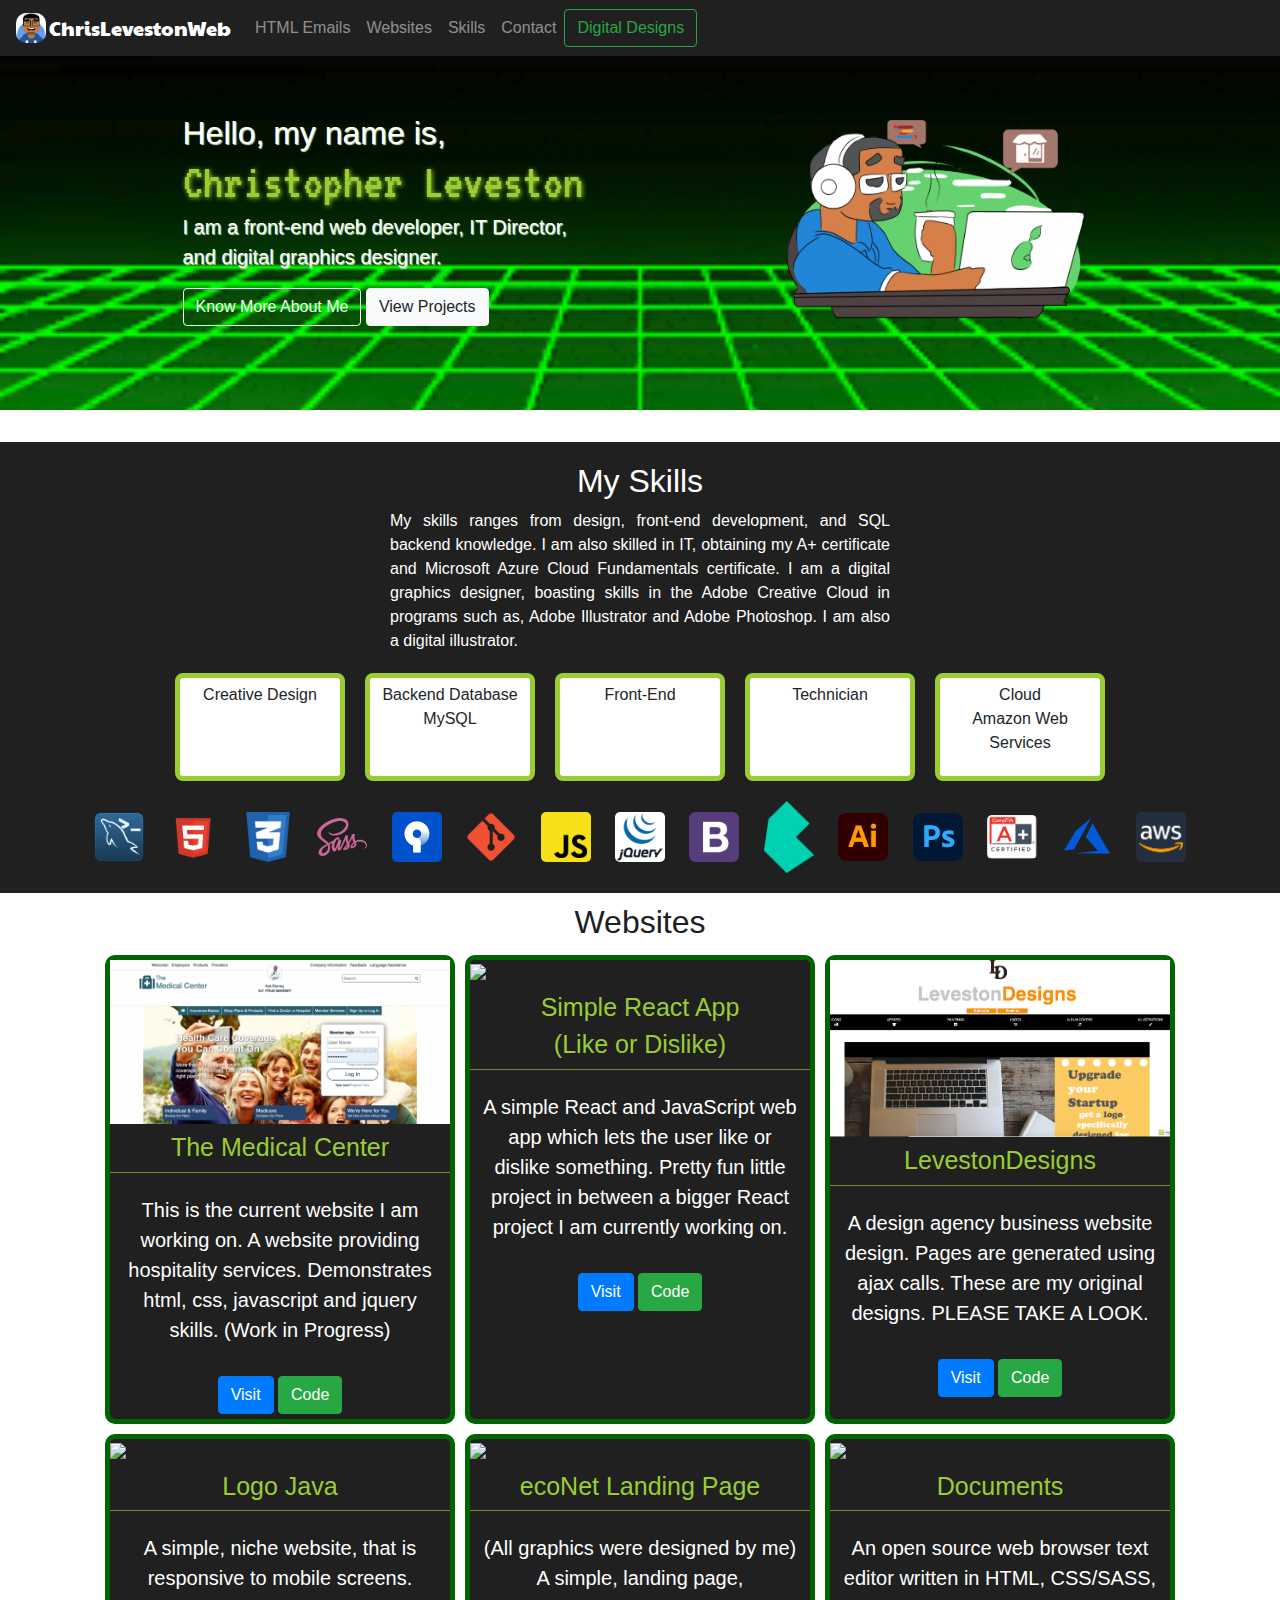
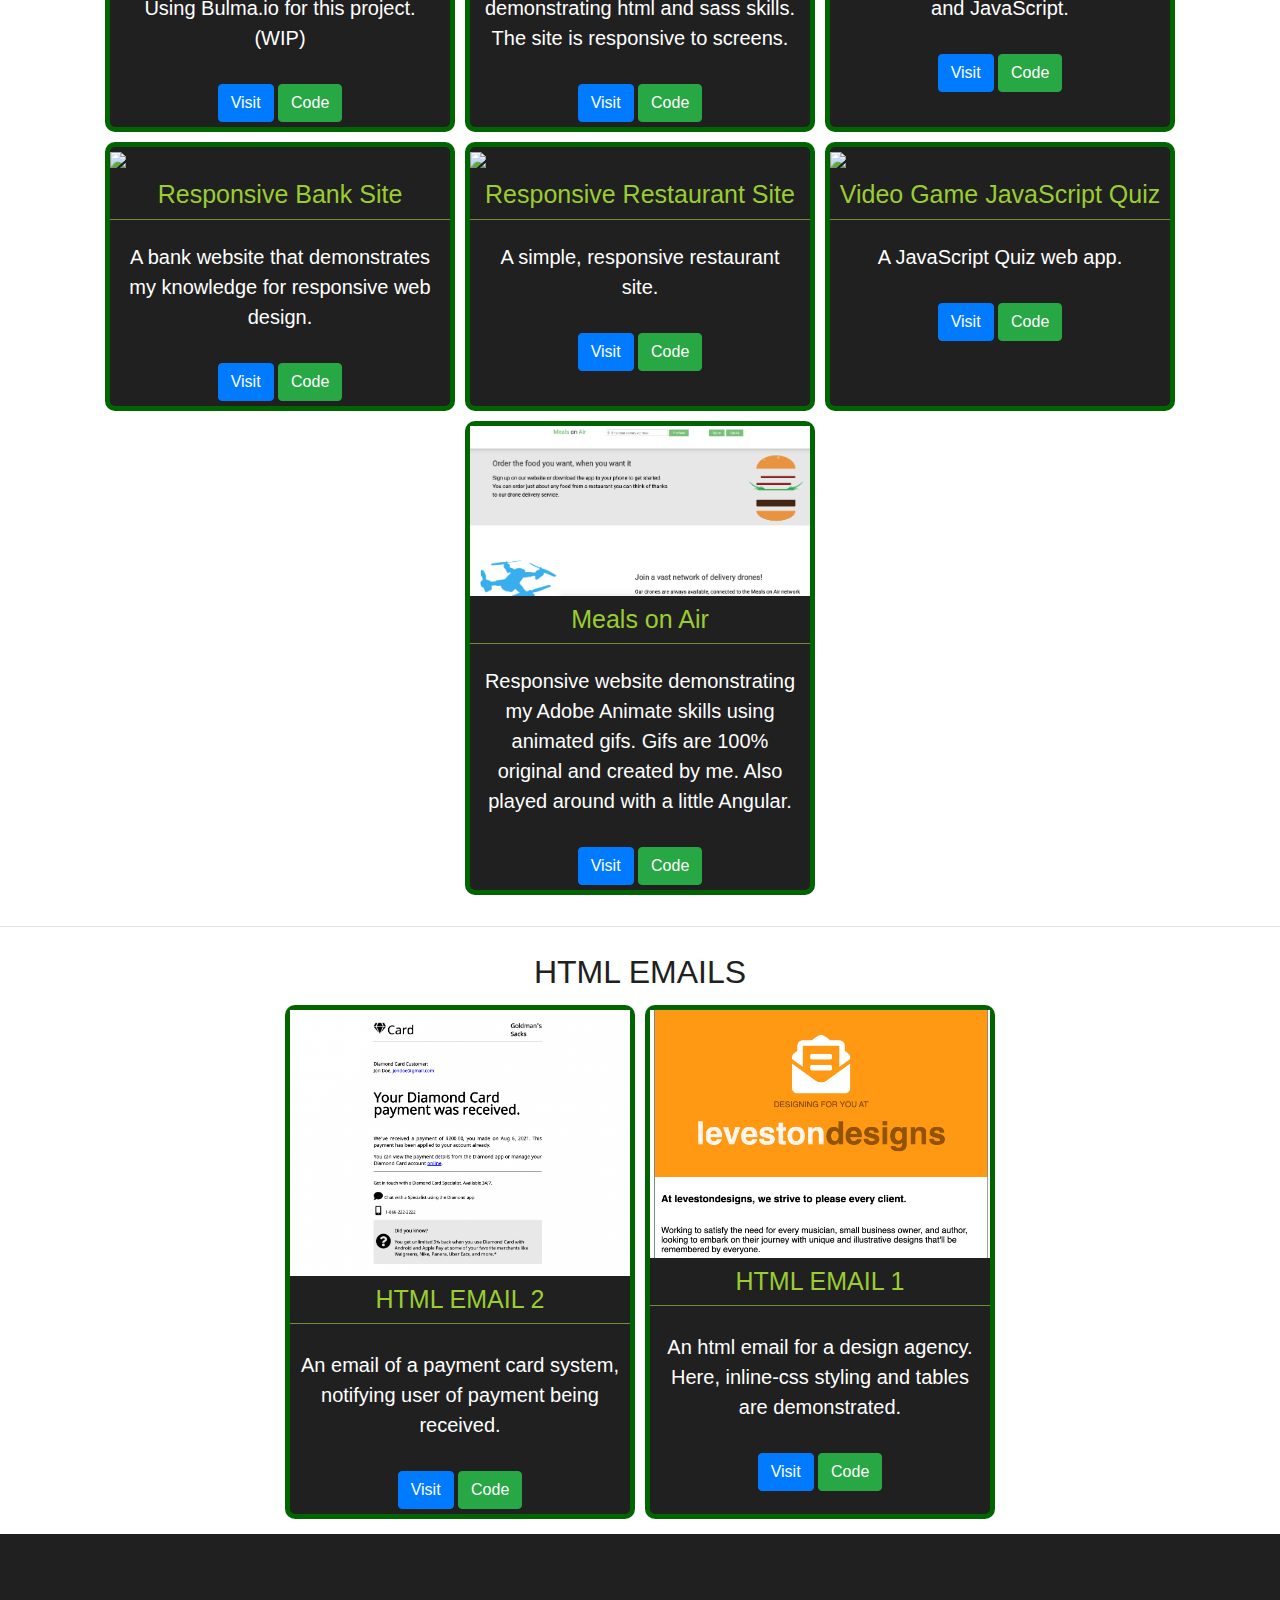
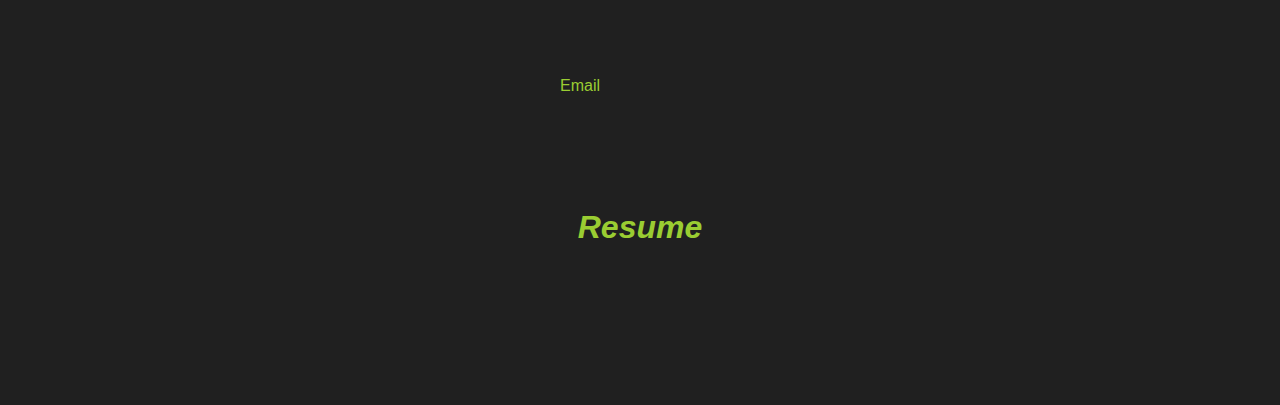
==== index.html @ 67408294 "Fixed the html 2 link." ====
<!DOCTYPE html>
<html lang="en">

<head>
    <meta charset="UTF-8">
    <meta name="viewport" content="width=device-width, initial-scale=1, shrink-to-fit-no">
    <meta name="author" content="Christopher Leveston">
    <meta name="description" content="Christopher's web development portfolio 2020 and beyond.">
    <title>Chris Leveston Web</title>
    <link type="text/css" href="./public/styles/index.css" rel="stylesheet">
    <link rel="stylesheet" href="https://stackpath.bootstrapcdn.com/bootstrap/4.5.2/css/bootstrap.min.css"
        integrity="sha384-JcKb8q3iqJ61gNV9KGb8thSsNjpSL0n8PARn9HuZOnIxN0hoP+VmmDGMN5t9UJ0Z" crossorigin="anonymous">
    <link rel="stylesheet" href="https://use.fontawesome.com/releases/v5.15.3/css/all.css"
        integrity="sha384-SZXxX4whJ79/gErwcOYf+zWLeJdY/qpuqC4cAa9rOGUstPomtqpuNWT9wdPEn2fk" crossorigin="anonymous">
</head>

<body>
    <main>
        <header>

            <!-- Beginning of the Main Bootstrap Navigation -->

            <nav class="navbar navbar-expand-lg fixed-top navbar-dark">
                <!-- Site Logo and Title Branding Area Link -->
                <a class="navbar-brand" href="index.html">
                    <!-- Little Image and Title-->
                    <div class="title-area">
                        <img src="images/logo.jpeg">
                        <p>ChrisLevestonWeb</p>
                    </div>
                </a>
                <!-- End of Logo and title branding area link -->
                <!-- Navbar Toggler -->
                <button class="navbar-toggler" type="button" data-toggle="collapse" data-target="#navbarNavDropdown"
                    aria-controls="navbarNavDropdown" aria-expanded="false" aria-label="Toggle navigation">
                    <span class="navbar-toggler-icon"></span>
                </button>
                <!-- End of Navbar Toggler -->

                <!-- Beginning of Collapsible Area -->
                <div class="collapse navbar-collapse" id="navbarNavDropdown">
                    <div class="navbar-nav">
                        <a class="nav-link" href="#htmlemails">HTML Emails</a>
                        <a class="nav-link" href="#websites">Websites</a>
                        <a class="nav-link" href="#skills">Skills</a>
                        <a class="nav-link" href="#contact">Contact</a>
                    </div>
                    <!-- Design Services button link -->
                    <div class="visit-services-area">
                        <a href="https://leethetweak.github.io/Design_Business_Website/" target="new"><button
                                type="button" class="btn btn-outline-success">Digital Designs</button></a>
                    </div>
                </div>
            </nav>
            <!-- The big jumbotron banner area -->
            <div id="jumbotron-area" class="jumbotron jumbotron-fluid">
                <div class="container">
                    <div class="introduction-area">
                        <h2>Hello, my name is, <br><span>Christopher Leveston</span></h2>
                        <p>I am a front-end web developer, IT Director, and digital graphics designer.</p>
                        <div class="button-area">
                            <a href="https://www.linkedin.com/in/christopherleveston94" target="new"><button
                                    type="button" class="btn btn-outline-light">Know More About Me</button></a>
                            <a href="#websites"><button type="button" class="btn btn-light">View Projects</button></a>
                            <p class="notification-area"></p>
                        </div>
                    </div>
                    <div class="image-area">
                        <img src="images/meBannerImage.png">
                    </div>
                </div>
            </div>
        </header>
        <!-- END OF THE HEADER -->

        <!-- BEGINNING OF THE BODY -->

        <!-- SKILLS SECTION -->
        <section class="skills" id="skills">
            <div class="skills-introduction">
                <h2>My Skills</h2>
                <p>
                    My skills ranges from design, front-end development, and SQL backend knowledge. I am also skilled in
                    IT, obtaining my A+ certificate
                    and Microsoft Azure Cloud Fundamentals certificate. I am a digital graphics designer, boasting
                    skills in the Adobe Creative Cloud in
                    programs such as, Adobe Illustrator and Adobe Photoshop. I am also a digital illustrator.
                </p>
            </div>

            <!-- Skills Technologies Section -->

            <section class="skills-technologies-section">
                <!-- Design Cards for Technologies-->
                <div class="cards-section">
                    <div class="cards design-knowledge">
                        <i class="fas fa-pencil-ruler"></i> <!-- Icon and Pencil -->
                        <p>Creative Design</p>
                    </div>
                    <div class="cards sql-knowledge">
                        <i class="fas fa-database"></i> <!-- MySQL database icon -->
                        <p>Backend Database <span>MySQL</span></p>
                    </div>
                    <div class="cards front-end-knowledge">
                        <i class="fab fa-html5"></i> <!-- Obvious front-end icons -->
                        <p>Front-End</p>
                    </div>
                    <div class="cards pc-technician-knowledge">
                        <i class="fas fa-tools"></i> <!-- Image of a wrench -->
                        <p>Technician</p>
                    </div>
                    <div class="cards cloud-knowledge">
                        <i class="fab fa-aws"></i> <!-- Microsoft Azure icon -->
                        <p>Cloud<br>Amazon Web Services</p>
                    </div>
                </div>

                <!-- Bottom Detailed Graphical List of Technologies -->

                <div class="detailed-list-area">
                    <ul>
                        <li><img src="images/mysqlIcon.png"></li> <!-- <- MySQL Icon-->
                        <li><img src="images/htmlIcon.png"></li> <!-- <- HTML Icon -->
                        <li><img src="images/cssIcon.png"></li> <!-- <- CSS Icon -->
                        <li><img src="images/sassIcon.png"></li> <!-- <- SASS Icon -->
                        <li><img src="images/sourcetreeIcon.png"></li> <!-- <- SourceTree Icon -->
                        <li><img src="images/gitIcon.png"></li> <!-- <- Git Icon -->
                        <li><img src="images/jsIcon.png"></li> <!-- <- JavaScript Icon -->
                        <li><img src="images/jqueryIcon.png" class="whiteBackground"></li> <!-- <- JQuery Icon -->
                        <li><img src="images/boostrapIcon.png"></li> <!-- <- Bootstrap Icon -->
                        <li><img src="images/bulmaIcon.png"></li> <!-- <- Bulma -->
                        <li><img src="images/illustratorIcon.png"></li> <!-- <- Adobe Illustrator -->
                        <li><img src="images/photoshopIcon.png"></li> <!-- <- Adobe Photoshop -->
                        <li><img src="images/A+Icon.png"></li> <!-- <- A+ PC Technician -->
                        <li><img src="images/azureIcon.png"></li> <!-- <- Microsoft Azure -->
                        <li><img src="images/aws.png"></li> <!-- <- AWS -->
                    </ul>
                </div>
            </section>
        </section>


        <!-- Websites Area -------------------------------------------------->


        <section class="websites-section" id="websites">
            <div class="websites-introduction">
                <h2>Websites</h2>
            </div>
            <div class="websites-cards-area">
                <!-- Card -->
                <div class="website-cards">
                    <img src="images/medicalCenter.png">
                    <p class="card-title">The Medical Center</p>
                    <p class="card-description">
                        This is the current website I am working on. A website providing hospitality services.
                        Demonstrates html, css, javascript and jquery skills. (Work in Progress)
                    </p>
                    <div class="button-area">
                        <a href="https://leethetweak.github.io/TheMedicalCenter/" target="new"><button type="button"
                                class="btn btn-primary">Visit</button></a>
                        <a href="https://github.com/LeeTheTweak/TheMedicalCenter" target="new"><button type="button"
                                class="btn btn-success">Code</button></a>
                    </div>
                </div>
                <!-- Card -->
                <div class="website-cards">
                    <img src="images/like_dislike.png">
                    <p class="card-title">Simple React App<br />(Like or Dislike)</p>
                    <p class="card-description">
                        A simple React and JavaScript web app which lets the user like or dislike something.
                        Pretty fun little project in between a bigger React project I am currently working on.
                    </p>
                    <div class="button-area">
                        <a href="https://leethetweak.github.io/like_dislike/" target="new"><button type="button"
                                class="btn btn-primary">Visit</button></a>
                        <a href="https://github.com/LeeTheTweak/like_dislike" target="new"><button type="button"
                                class="btn btn-success">Code</button></a>
                    </div>
                </div>
                <!-- Card -->
                <div class="website-cards">
                    <img src="images/levestondesigns.png">
                    <p class="card-title">LevestonDesigns</p>
                    <p class="card-description">
                        A design agency business website design. Pages are generated using ajax calls.
                        These are my original designs. PLEASE TAKE A LOOK.
                    </p>
                    <div class="button-area">
                        <a href="https://leethetweak.github.io/Design_Business_Website/" target="new"><button
                                type="button" class="btn btn-primary">Visit</button></a>
                        <a href="https://github.com/LeeTheTweak/Design_Business_Website" target="new"><button
                                type="button" class="btn btn-success">Code</button></a>
                    </div>
                </div>
                <!-- Card -->
                <div class="website-cards">
                    <img src="images/logoJava.png">
                    <p class="card-title">Logo Java</p>
                    <p class="card-description">
                        A simple, niche website, that is responsive to mobile screens.
                        Using Bulma.io for this project.(WIP)
                    </p>
                    <div class="button-area">
                        <a href="https://leethetweak.github.io/logojava/" target="new"><button type="button"
                                class="btn btn-primary">Visit</button></a>
                        <a href="https://github.com/LeeTheTweak/logojava" target="new"><button type="button"
                                class="btn btn-success">Code</button></a>
                    </div>
                </div>
                <!-- Card -->
                <div class="website-cards">
                    <img src="images/econetImage.png">
                    <p class="card-title">ecoNet Landing Page</p>
                    <p class="card-description">
                        (All graphics were designed by me) A simple, landing page,
                        demonstrating html and sass skills. The site is responsive to screens.
                    </p>
                    <div class="button-area">
                        <a href="https://leethetweak.github.io/Simple_LandingPage/" target="new"><button type="button"
                                class="btn btn-primary">Visit</button></a>
                        <a href="https://github.com/LeeTheTweak/Simple_LandingPage" target="new"><button type="button"
                                class="btn btn-success">Code</button></a>
                    </div>
                </div>
                <!-- Card -->
                <div class="website-cards">
                    <img src="images/wordEditor.png">
                    <p class="card-title">Documents</p>
                    <p class="card-description">
                        An open source web browser text editor written in HTML, CSS/SASS, and JavaScript.
                    </p>
                    <div class="button-area">
                        <a href="https://leethetweak.github.io/javascript-text-editor/public/index.html"
                            target="new"><button type="button" class="btn btn-primary">Visit</button></a>
                        <a href="https://github.com/LeeTheTweak/javascript-text-editor" target="new"><button
                                type="button" class="btn btn-success">Code</button></a>
                    </div>
                </div>
                <!-- Card -->
                <div class="website-cards">
                    <img src="images/responsiveBank.png">
                    <p class="card-title">Responsive Bank Site</p>
                    <p class="card-description">
                        A bank website that demonstrates my knowledge for responsive web design.
                    </p>
                    <div class="button-area">
                        <a href="https://banksiteproject.herokuapp.com/index.php" target="new"><button type="button"
                                class="btn btn-primary">Visit</button></a>
                        <a href="https://github.com/LeeTheTweak/Responsive-Bank-Site" target="new"><button type="button"
                                class="btn btn-success">Code</button></a>
                    </div>
                </div>
                <!-- Card -->
                <div class="website-cards">
                    <img src="images/restaurant1.png">
                    <p class="card-title">Responsive Restaurant Site</p>
                    <p class="card-description">
                        A simple, responsive restaurant site.
                    </p>
                    <div class="button-area">
                        <a href="https://leethetweak.github.io/Responsive-Restaurant-Site/" target="new"><button
                                type="button" class="btn btn-primary">Visit</button></a>
                        <a href="https://github.com/LeeTheTweak/Responsive-Restaurant-Site" target="new"><button
                                type="button" class="btn btn-success">Code</button></a>
                    </div>
                </div>
                <!-- Card -->
                <div class="website-cards">
                    <img src="images/videogameQuiz.png">
                    <p class="card-title">Video Game JavaScript Quiz</p>
                    <p class="card-description">
                        A JavaScript Quiz web app.
                    </p>
                    <div class="button-area">
                        <a href="https://leethetweak.github.io/JS_Video_Game_Quiz/" target="new"><button type="button"
                                class="btn btn-primary">Visit</button></a>
                        <a href="https://github.com/LeeTheTweak/JS_Video_Game_Quiz" target="new"><button type="button"
                                class="btn btn-success">Code</button></a>
                    </div>
                </div>
                <!-- Card -->
                <div class="website-cards">
                    <img src="images/mealsonair.png">
                    <p class="card-title">Meals on Air</p>
                    <p class="card-description">
                        Responsive website demonstrating my Adobe Animate skills using animated gifs. Gifs are 100%
                        original
                        and created by me. Also played around with a little Angular.
                    </p>
                    <div class="button-area">
                        <a href="https://leethetweak.github.io/mealsonair/" target="new"><button type="button"
                                class="btn btn-primary">Visit</button></a>
                        <a href="https://github.com/LeeTheTweak/mealsonair" target="new"><button type="button"
                                class="btn btn-success">Code</button></a>
                    </div>
                </div>
            </div>
        </section>

        <hr>

        <!-- HTML EMAILS AREA -->

        <section id="htmlemails" class="html-emails-section">
            <section class="html-emails-introduction">
                <h2>HTML EMAILS</h2>
            </section>
            <section class="html-emails-cards-area">
                <!-- HTML EMAIL CARD -->
                <section class="html-emails-cards-area">
                    <!-- HTML EMAIL CARD -->
                    <div class="emails-cards">
                        <img src="images/htmlEmail2.png" alt="image of 2 of many html email designs.">
                        <p class="emails-card-title">HTML EMAIL 2</p>
                        <p class="emails-card-description">
                            An email of a payment card system, notifying user of payment being received.
                        </p>
                        <div class="emails-button-area">
                            <a href="https://leethetweak.github.io/payment-card-html-email/htmlEmail2.html" target="new">
                                <button type="button" class="btn btn-primary">Visit</button>
                            </a>
                            <a href="https://github.com/LeeTheTweak/payment-card-html-email" target="new">
                                <button type="button" class="btn btn-success">Code</button>
                            </a>
                        </div>
                    </div>
                </section>
                <div class="emails-cards">
                    <img src="images/htmlemail1.png" alt="image of 1 of many html email designs.">
                    <p class="emails-card-title">HTML EMAIL 1</p>
                    <p class="emails-card-description">
                        An html email for a design agency. Here, inline-css styling and tables are demonstrated.
                    </p>
                    <div class="emails-button-area">
                        <a href="https://leethetweak.github.io/htmlemail1/htmlEmail1.html" target="new">
                            <button type="button" class="btn btn-primary">Visit</button>
                        </a>
                        <a href="https://github.com/LeeTheTweak/htmlemail1" target="new">
                            <button type="button" class="btn btn-success">Code</button>
                        </a>
                    </div>
                </div>
            </section>

        </section>

        <footer id="contact">
            <div class="social-links-area">
                <a href="mailto:chrisleveston@gmail.com" target="new"><i
                        class="fas fa-envelope-open-text"></i><br>Email</a>
                <a href="https://www.instagram.com/chrislevestonweb/" target="new"><i class="fab fa-instagram"></i></a>
                <a href="https://github.com/LeeTheTweak" target="new"><i class="fab fa-github-square"></i></a>
                <a href="https://www.linkedin.com/in/christopherleveston94/" target="new"><i
                        class="fab fa-linkedin"></i></a>
            </div>
            <div class="resume-link-area">
                <a href="resume.html" target="new">
                    <i class="fas fa-file">
                        <h2>Resume</h2>
                    </i>
                </a>
            </div>
        </footer>

        <script src="https://code.jquery.com/jquery-3.5.1.slim.min.js"
            integrity="sha384-DfXdz2htPH0lsSSs5nCTpuj/zy4C+OGpamoFVy38MVBnE+IbbVYUew+OrCXaRkfj"
            crossorigin="anonymous"></script>
        <script src="src/index.js"></script>
        <script src="https://cdn.jsdelivr.net/npm/popper.js@1.16.1/dist/umd/popper.min.js"
            integrity="sha384-9/reFTGAW83EW2RDu2S0VKaIzap3H66lZH81PoYlFhbGU+6BZp6G7niu735Sk7lN"
            crossorigin="anonymous"></script>
        <script src="https://stackpath.bootstrapcdn.com/bootstrap/4.5.2/js/bootstrap.min.js"
            integrity="sha384-B4gt1jrGC7Jh4AgTPSdUtOBvfO8shuf57BaghqFfPlYxofvL8/KUEfYiJOMMV+rV"
            crossorigin="anonymous"></script>
    </main>
</body>

</html>
---- public/styles/index.css ----
@import url("https://fonts.googleapis.com/css2?family=VT323&family=Paytone+One&family=Press+Start+2P&family=Russo+One&display=swap");
html,
body {
  margin: auto 0;
  padding: 0;
}

header nav {
  display: -webkit-box;
  display: -ms-flexbox;
  display: flex;
  background: #202020;
}

header nav .navbar-brand .title-area {
  display: -webkit-box;
  display: -ms-flexbox;
  display: flex;
  -webkit-box-orient: horizontal;
  -webkit-box-direction: normal;
      -ms-flex-direction: row;
          flex-direction: row;
  -ms-flex-wrap: wrap;
      flex-wrap: wrap;
  width: auto;
}

header nav .navbar-brand .title-area img {
  width: 30px;
  height: 30px;
  border-radius: 10px;
}

header nav .navbar-brand .title-area p {
  font-size: 20px;
  margin: 0 0 0 3px;
  font-family: "Paytone One", sans-serif;
}

/* THE JUMBOTRON SECTION */
.jumbotron {
  margin: 0;
  background: url("../../images/greenScans.gif");
  background-repeat: no-repeat;
  background-size: cover;
}

.jumbotron .container {
  display: -webkit-box;
  display: -ms-flexbox;
  display: flex;
  -webkit-box-orient: horizontal;
  -webkit-box-direction: normal;
      -ms-flex-direction: row;
          flex-direction: row;
  -ms-flex-wrap: wrap;
      flex-wrap: wrap;
  -ms-flex-pack: distribute;
      justify-content: space-around;
}

.jumbotron .container .introduction-area {
  color: white;
  text-shadow: 1px 1px 1px #cfe79d;
}

.jumbotron .container .introduction-area h2 {
  margin: 0;
}

.jumbotron .container .introduction-area h2 span {
  margin: 0;
  font-size: 50px;
  color: yellowgreen;
  text-shadow: 1px 1px 5px yellowgreen;
  font-family: "VT323", sans-serif;
}

.jumbotron .container .introduction-area p {
  width: 400px;
  font-size: 20px;
}

.jumbotron .container .introduction-area .notification-area {
  font-size: 20px;
  margin-top: 20px;
  color: white;
  font-family: "Russo One";
}

.jumbotron .container .image-area img {
  width: 25vw;
}

/* SKILLS SECTION */
.skills {
  padding: 10px;
  background: #202020;
}

.skills .skills-introduction {
  margin: auto;
  padding: 10px;
  text-align: justify;
  color: white;
}

.skills .skills-introduction h2 {
  text-align: center;
}

.skills .skills-introduction p {
  margin: auto;
  text-align: justify;
  width: 500px;
}

.skills .skills-technologies-section .cards-section {
  display: -webkit-box;
  display: -ms-flexbox;
  display: flex;
  -ms-flex-wrap: wrap;
      flex-wrap: wrap;
  -webkit-box-pack: center;
      -ms-flex-pack: center;
          justify-content: center;
}

.skills .skills-technologies-section .cards-section .cards {
  margin: 10px;
  padding: 5px;
  background: white;
  border-radius: 8px;
  border: 5px solid yellowgreen;
  text-align: center;
}

.skills .skills-technologies-section .cards-section .cards i {
  font-size: 80px;
  color: green;
}

.skills .skills-technologies-section .cards-section .cards p {
  width: 150px;
  text-align: center;
}

.skills .skills-technologies-section .cards-section .cards a {
  color: yellowgreen;
}

.skills .skills-technologies-section .detailed-list-area {
  display: -webkit-box;
  display: -ms-flexbox;
  display: flex;
  -webkit-box-orient: horizontal;
  -webkit-box-direction: normal;
      -ms-flex-direction: row;
          flex-direction: row;
  -ms-flex-wrap: wrap;
      flex-wrap: wrap;
  -webkit-box-pack: center;
      -ms-flex-pack: center;
          justify-content: center;
}

.skills .skills-technologies-section .detailed-list-area ul {
  padding: 0;
  margin: 0;
}

.skills .skills-technologies-section .detailed-list-area ul li {
  display: inline-block;
  margin: 10px;
}

.skills .skills-technologies-section .detailed-list-area ul li .whiteBackground {
  background: white;
  border-radius: 5px;
}

.skills .skills-technologies-section .detailed-list-area ul li img {
  border-radius: 5px;
  width: 50px;
}

.websites-section {
  background: white;
  margin: 0;
  padding: 10px;
}

.websites-section .websites-introduction h2 {
  color: #202020;
  text-align: center;
}

.websites-section .websites-cards-area {
  display: -webkit-box;
  display: -ms-flexbox;
  display: flex;
  -ms-flex-wrap: wrap;
      flex-wrap: wrap;
  -webkit-box-orient: horizontal;
  -webkit-box-direction: normal;
      -ms-flex-direction: row;
          flex-direction: row;
  -webkit-box-pack: center;
      -ms-flex-pack: center;
          justify-content: center;
}

.websites-section .websites-cards-area .website-cards {
  margin: 5px;
  background: #202020;
  color: white;
  border: 5px solid darkgreen;
  border-radius: 10px;
  width: 350px;
}

.websites-section .websites-cards-area .website-cards img {
  width: 100%;
}

.websites-section .websites-cards-area .website-cards .card-title {
  padding: 5px;
  text-align: center;
  font-size: 25px;
  color: yellowgreen;
  border-bottom: 1px solid #6f8d33;
}

.websites-section .websites-cards-area .website-cards .card-description {
  padding: 10px;
  font-size: 20px;
  font-family: sans-serif;
  text-align: center;
}

.websites-section .websites-cards-area .website-cards .button-area {
  padding: 5px;
  text-align: center;
}

/******************** HTML EMAILS SECTION *******************************/
.html-emails-section {
  background: white;
  margin: 0;
  padding: 10px;
}

.html-emails-section .html-emails-introduction h2 {
  color: #202020;
  text-align: center;
}

.html-emails-section .html-emails-cards-area {
  display: -webkit-box;
  display: -ms-flexbox;
  display: flex;
  -ms-flex-wrap: wrap;
      flex-wrap: wrap;
  -webkit-box-orient: horizontal;
  -webkit-box-direction: normal;
      -ms-flex-direction: row;
          flex-direction: row;
  -webkit-box-pack: center;
      -ms-flex-pack: center;
          justify-content: center;
}

.html-emails-section .html-emails-cards-area .emails-cards {
  margin: 5px;
  background: #202020;
  color: white;
  border: 5px solid darkgreen;
  border-radius: 10px;
  width: 350px;
}

.html-emails-section .html-emails-cards-area .emails-cards img {
  width: 100%;
}

.html-emails-section .html-emails-cards-area .emails-cards .emails-card-title {
  padding: 5px;
  text-align: center;
  font-size: 25px;
  color: yellowgreen;
  border-bottom: 1px solid #6f8d33;
}

.html-emails-section .html-emails-cards-area .emails-cards .emails-card-description {
  padding: 10px;
  font-size: 20px;
  font-family: sans-serif;
  text-align: center;
}

.html-emails-section .html-emails-cards-area .emails-cards .emails-button-area {
  padding: 5px;
  text-align: center;
}

/******************** Footer Section (Contact) *************************/
footer {
  background: #202020;
  color: yellowgreen;
  text-align: center;
  padding: 60px;
}

footer a {
  margin: 20px;
  text-decoration: none;
  color: yellowgreen;
  transition: 0.1s ease-in-out;
  -moz-transition: 0.1s ease-in-out;
  -o-transition: 0.1s ease-in-out;
  -webkit-transition: 0.1s ease-in-out;
}

footer a:hover {
  color: darkgreen;
  text-decoration: none;
}

footer .social-links-area {
  display: -webkit-box;
  display: -ms-flexbox;
  display: flex;
  -webkit-box-pack: center;
      -ms-flex-pack: center;
          justify-content: center;
}

footer .social-links-area i {
  font-size: 40px;
}

footer .resume-link-area i {
  font-size: 60px;
}

footer .resume-link-area i h2 {
  font-family: sans-serif;
  font-weight: bold;
}

@media only screen and (min-width: 518px) and (max-width: 2560px) {
  .jumbotron .container {
    padding-top: 50px;
  }
}

@media only screen and (max-width: 1230px) {
  .jumbotron .container .introduction-area {
    color: white;
    text-shadow: 1px 1px 1px #cfe79d;
  }
  .jumbotron .container .introduction-area h2 {
    margin: 0;
  }
  .jumbotron .container .introduction-area h2 span {
    margin: 0;
    font-size: 50px;
    color: white;
    text-shadow: 1px 1px 5px black;
    font-family: "VT323", sans-serif;
  }
  .jumbotron .container .introduction-area p {
    width: 400px;
    font-size: 20px;
    text-shadow: 1px 1px 5px black;
    font-weight: bold;
  }
  .jumbotron .container .introduction-area .notification-area {
    font-size: 20px;
    margin-top: 20px;
    color: white;
    font-family: "Russo One";
  }
}

@media only screen and (max-width: 516px) {
  .jumbotron .container {
    padding-top: 50px;
  }
  .jumbotron .container .introduction-area p {
    width: auto;
  }
  .jumbotron .container .image-area img {
    margin-top: 10px;
    width: 300px;
  }
  .skills-introduction h2 {
    text-align: center;
  }
  .skills-introduction p {
    display: none;
  }
  .skills-technologies-section .cards-section .cards {
    width: auto;
  }
  .detailed-list-area {
    text-align: center;
  }
}
/*# sourceMappingURL=index.css.map */
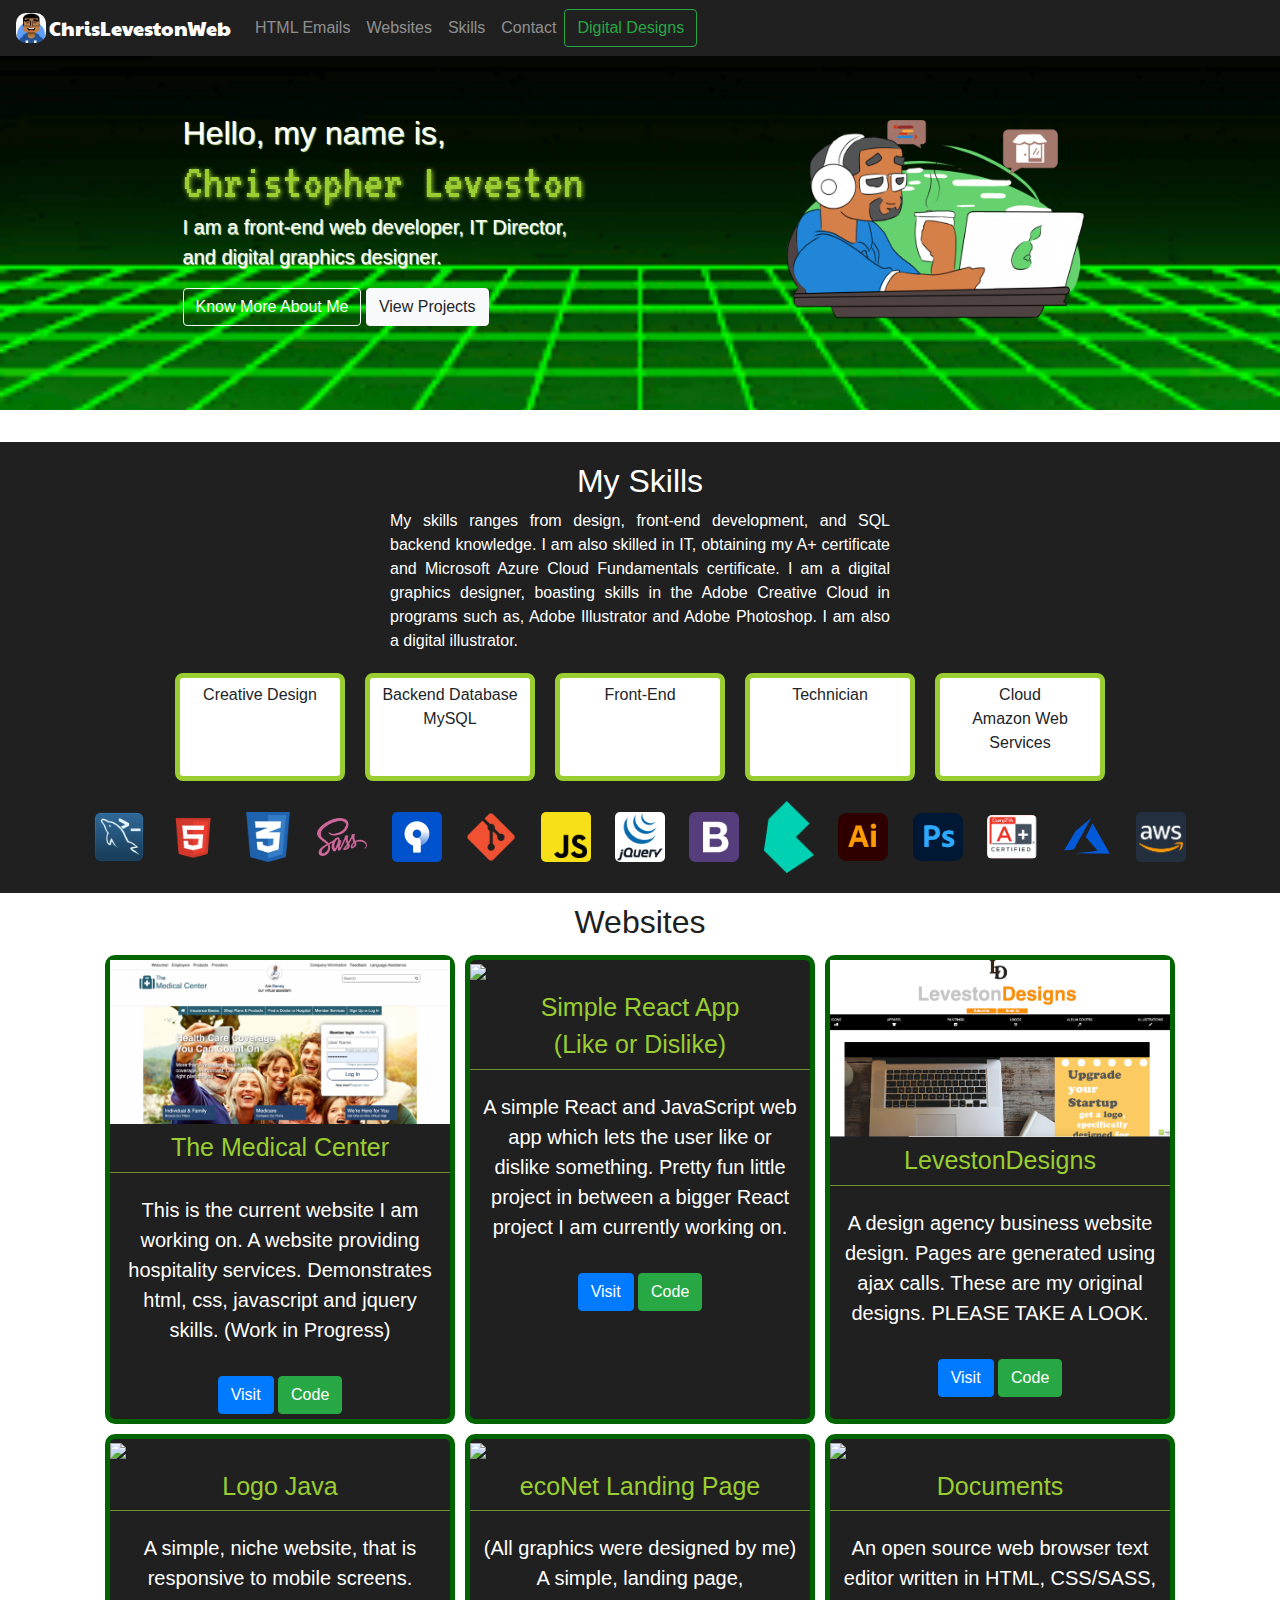
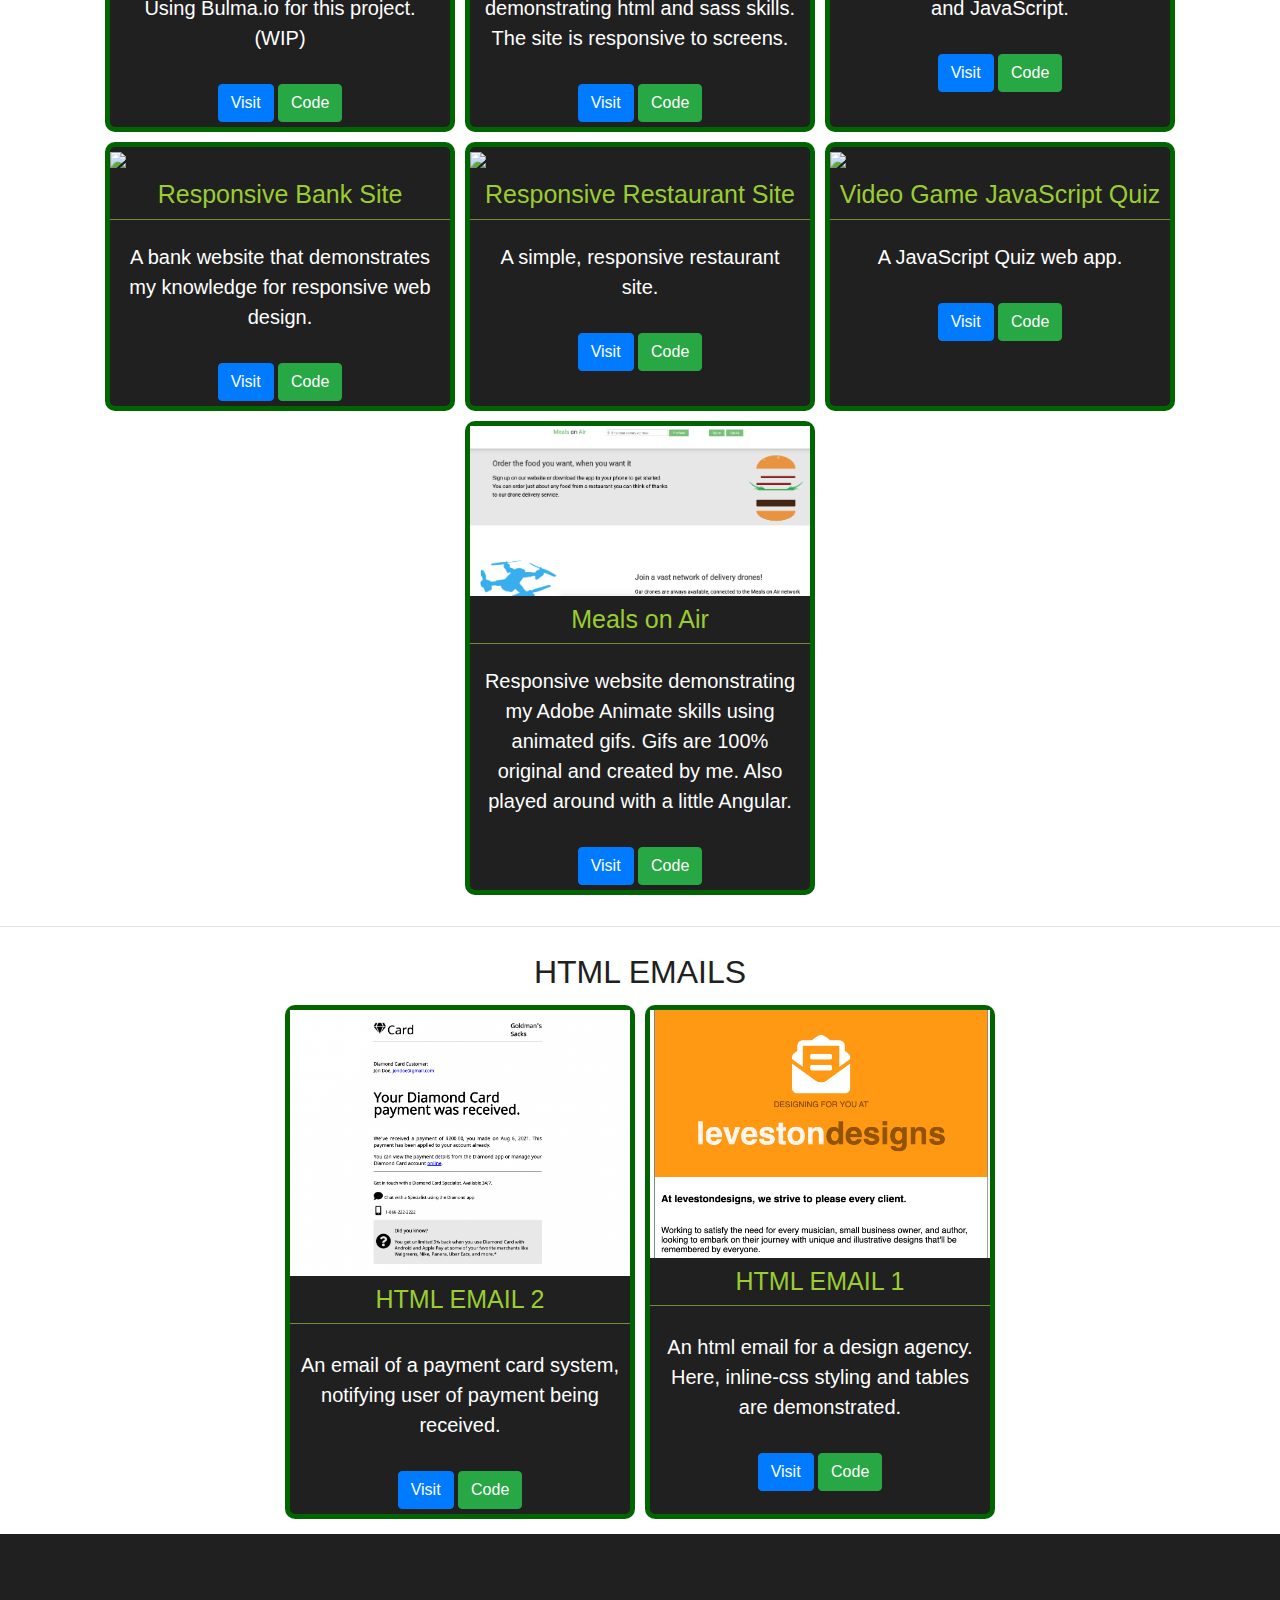
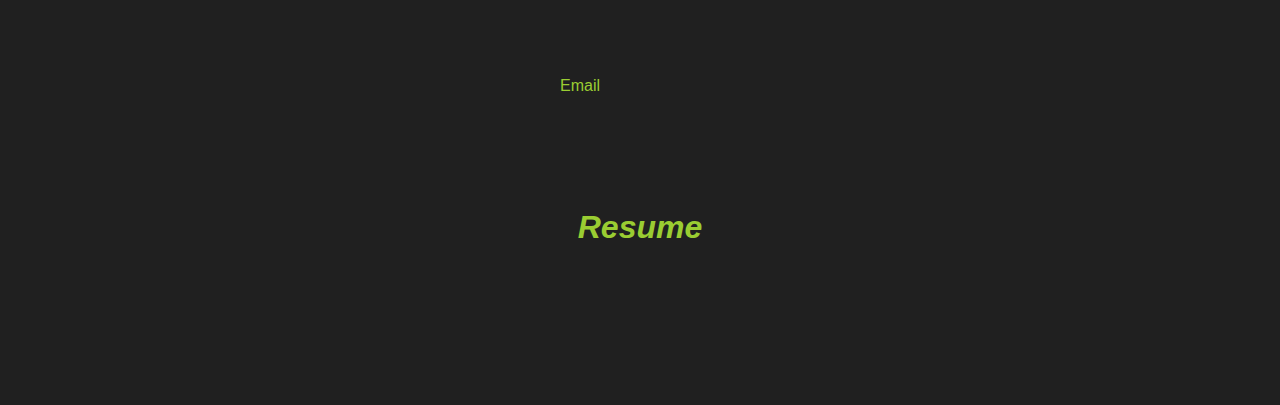
==== commit 042bb967: "Fixed an html formatting error." ====
--- a/index.html
+++ b/index.html
@@ -306,8 +306,7 @@
             <section class="html-emails-introduction">
                 <h2>HTML EMAILS</h2>
             </section>
-            <section class="html-emails-cards-area">
-                <!-- HTML EMAIL CARD -->
+            
                 <section class="html-emails-cards-area">
                     <!-- HTML EMAIL CARD -->
                     <div class="emails-cards">
@@ -325,24 +324,23 @@
                             </a>
                         </div>
                     </div>
+                    <!-- HTML EMAIL CARD -->
+                    <div class="emails-cards">
+                        <img src="images/htmlemail1.png" alt="image of 1 of many html email designs.">
+                        <p class="emails-card-title">HTML EMAIL 1</p>
+                        <p class="emails-card-description">
+                            An html email for a design agency. Here, inline-css styling and tables are demonstrated.
+                        </p>
+                        <div class="emails-button-area">
+                            <a href="https://leethetweak.github.io/htmlemail1/htmlEmail1.html" target="new">
+                                <button type="button" class="btn btn-primary">Visit</button>
+                            </a>
+                            <a href="https://github.com/LeeTheTweak/htmlemail1" target="new">
+                                <button type="button" class="btn btn-success">Code</button>
+                            </a>
+                        </div>
+                    </div>
                 </section>
-                <div class="emails-cards">
-                    <img src="images/htmlemail1.png" alt="image of 1 of many html email designs.">
-                    <p class="emails-card-title">HTML EMAIL 1</p>
-                    <p class="emails-card-description">
-                        An html email for a design agency. Here, inline-css styling and tables are demonstrated.
-                    </p>
-                    <div class="emails-button-area">
-                        <a href="https://leethetweak.github.io/htmlemail1/htmlEmail1.html" target="new">
-                            <button type="button" class="btn btn-primary">Visit</button>
-                        </a>
-                        <a href="https://github.com/LeeTheTweak/htmlemail1" target="new">
-                            <button type="button" class="btn btn-success">Code</button>
-                        </a>
-                    </div>
-                </div>
-            </section>
-
         </section>
 
         <footer id="contact">
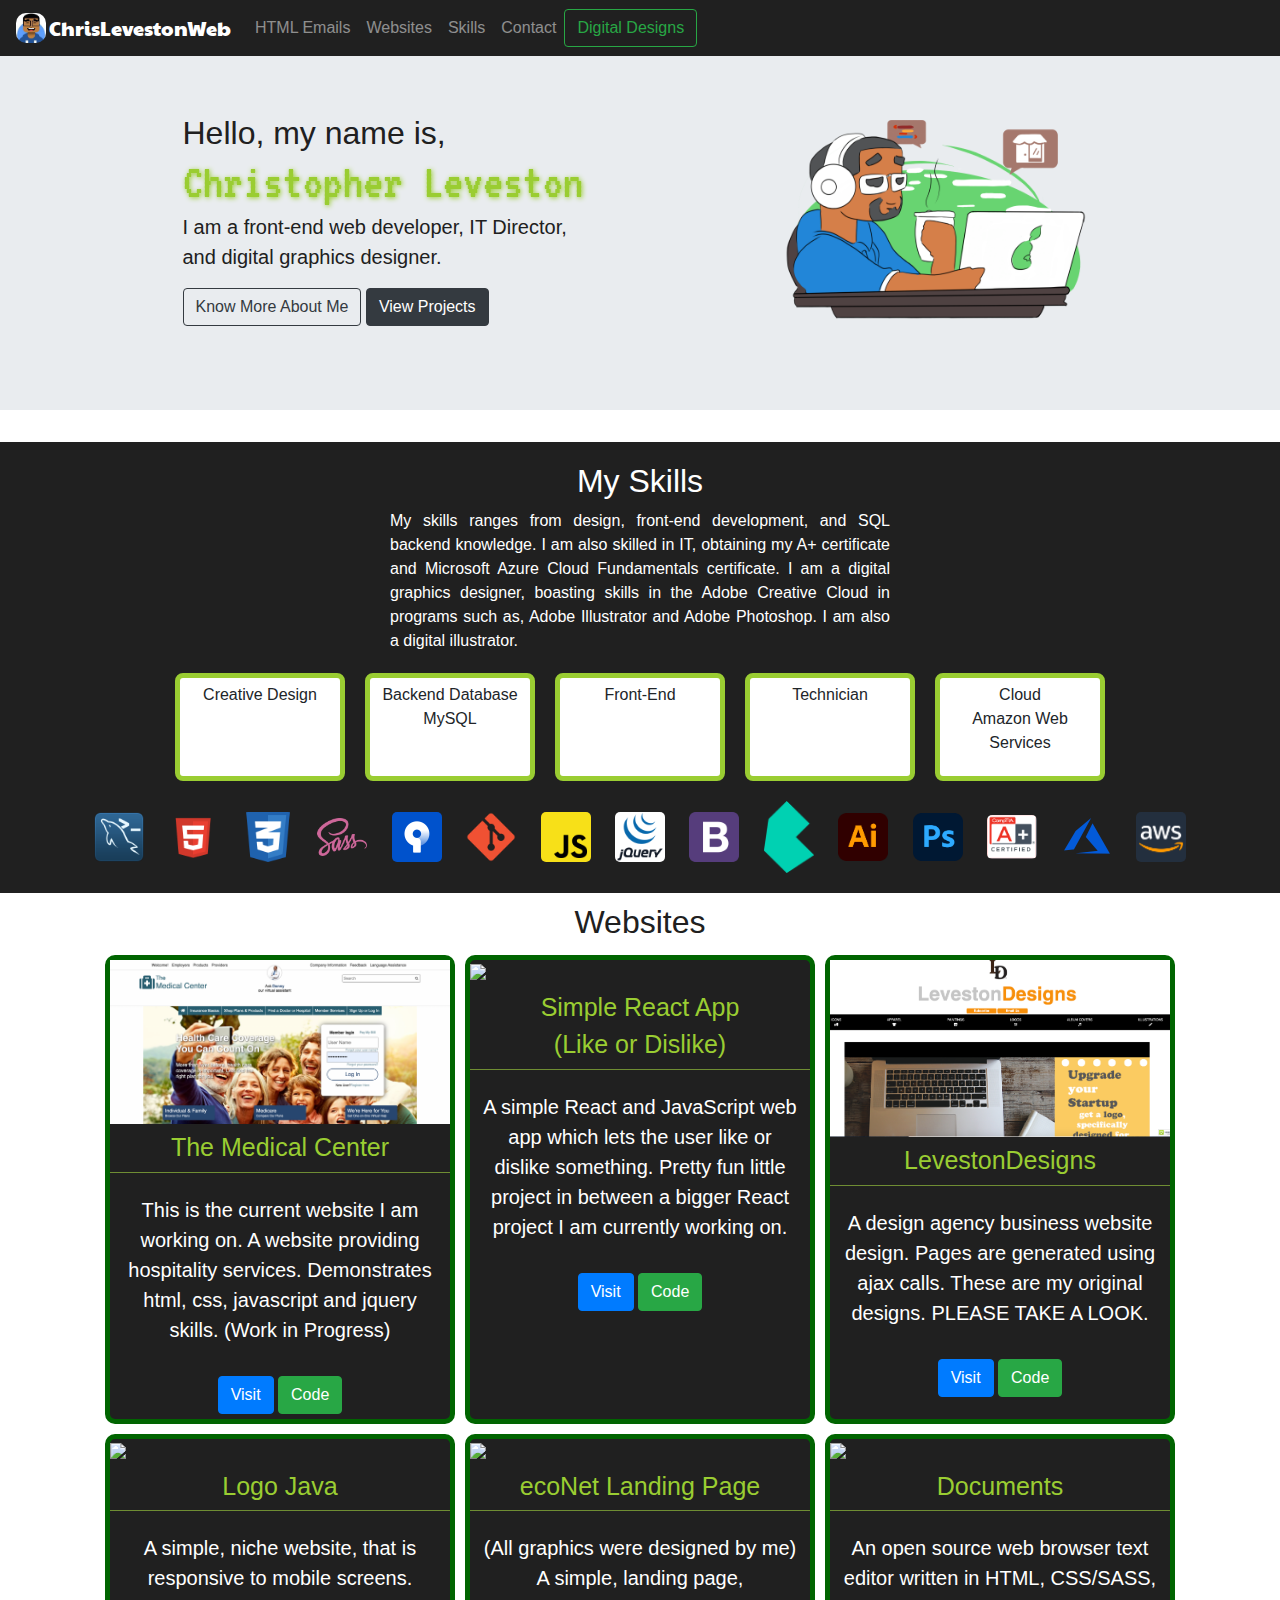
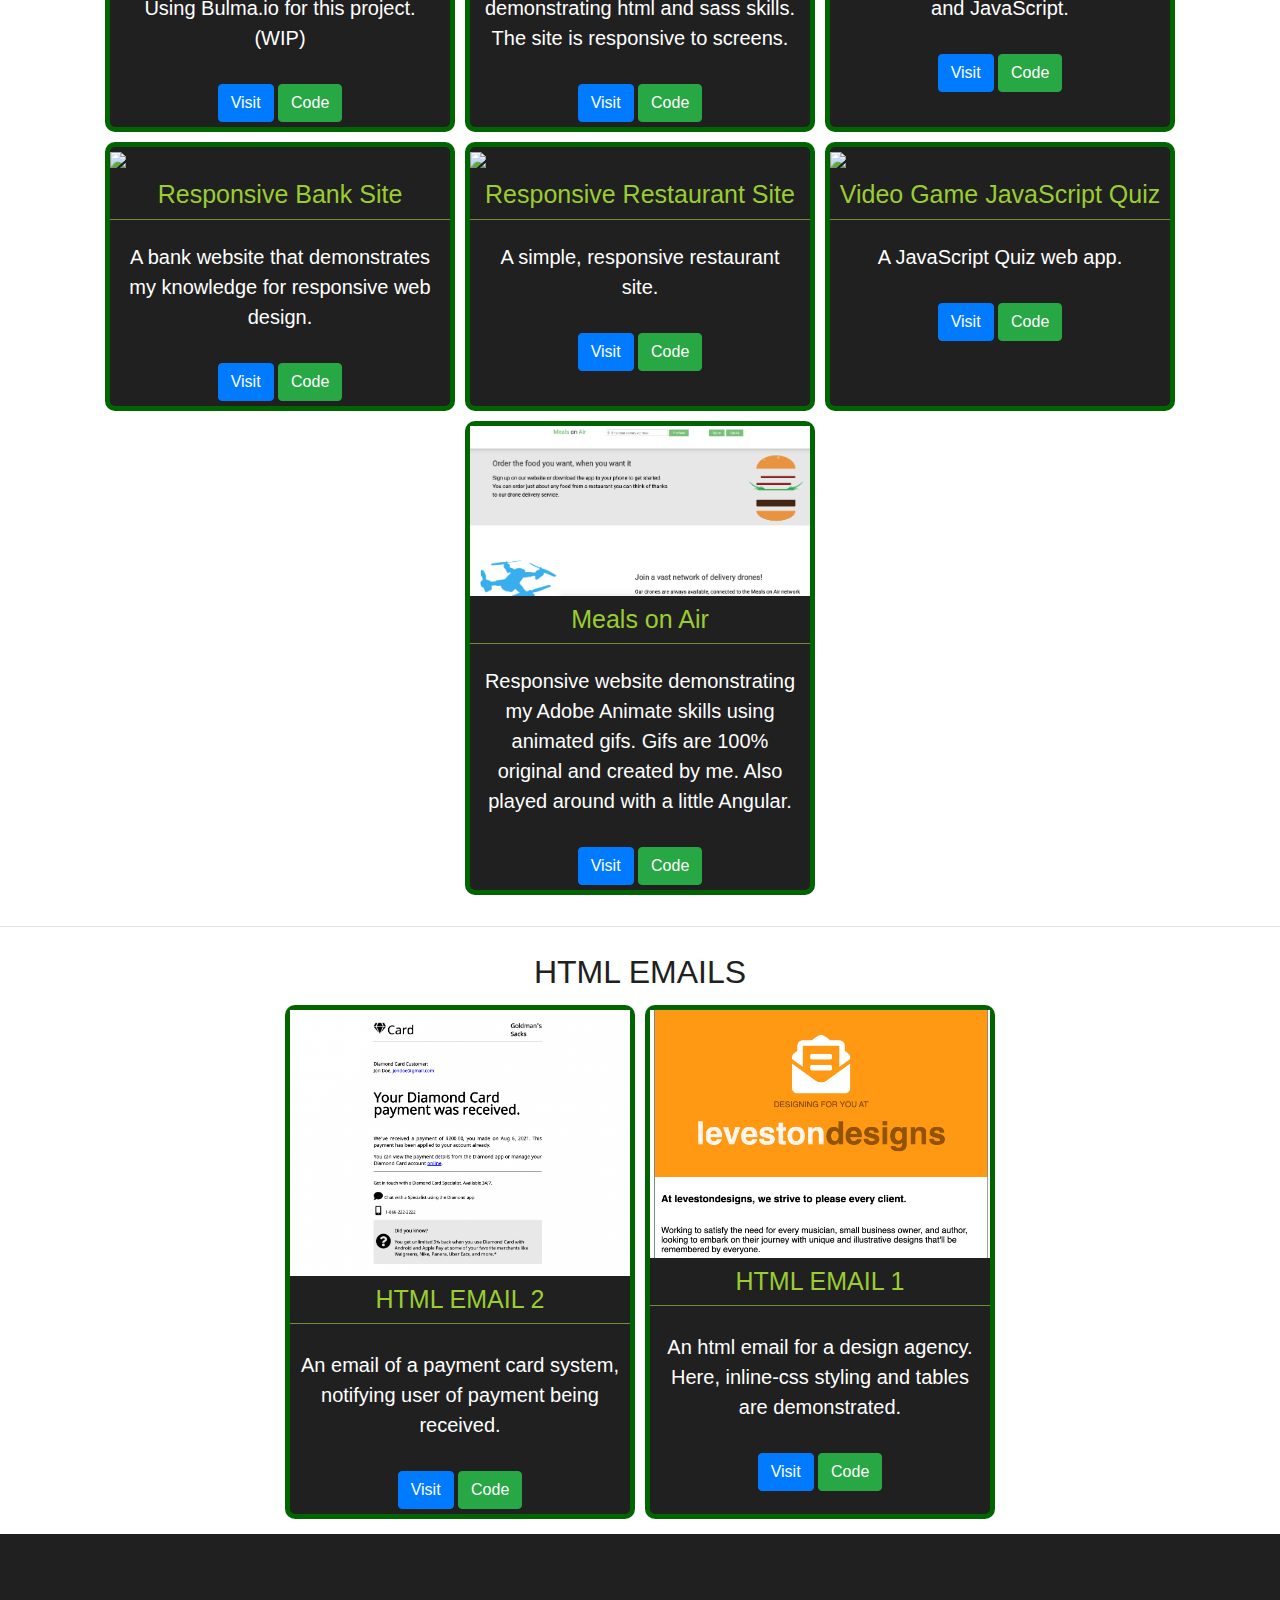
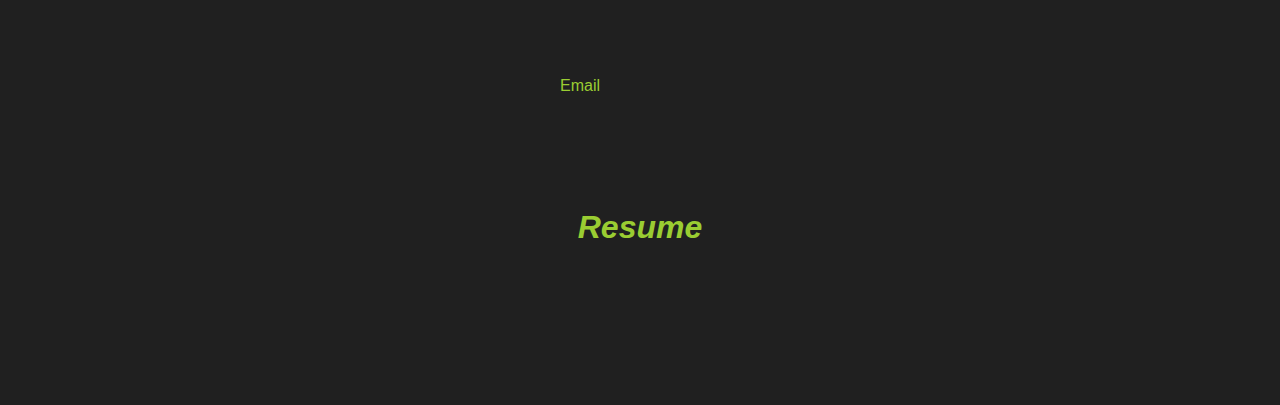
==== commit 7f8aba7b: "Took out the outdated moving BG in the jumbotron" ====
--- a/index.html
+++ b/index.html
@@ -60,8 +60,8 @@
                         <p>I am a front-end web developer, IT Director, and digital graphics designer.</p>
                         <div class="button-area">
                             <a href="https://www.linkedin.com/in/christopherleveston94" target="new"><button
-                                    type="button" class="btn btn-outline-light">Know More About Me</button></a>
-                            <a href="#websites"><button type="button" class="btn btn-light">View Projects</button></a>
+                                    type="button" class="btn btn-outline-dark">Know More About Me</button></a>
+                            <a href="#websites"><button type="button" class="btn btn-dark">View Projects</button></a>
                             <p class="notification-area"></p>
                         </div>
                     </div>
--- a/public/styles/index.css
+++ b/public/styles/index.css
@@ -39,8 +39,8 @@
 
 /* THE JUMBOTRON SECTION */
 .jumbotron {
-  margin: 0;
-  background: url("../../images/greenScans.gif");
+  color: #202020;
+  margin: 0;
   background-repeat: no-repeat;
   background-size: cover;
 }
@@ -57,11 +57,6 @@
       flex-wrap: wrap;
   -ms-flex-pack: distribute;
       justify-content: space-around;
-}
-
-.jumbotron .container .introduction-area {
-  color: white;
-  text-shadow: 1px 1px 1px #cfe79d;
 }
 
 .jumbotron .container .introduction-area h2 {
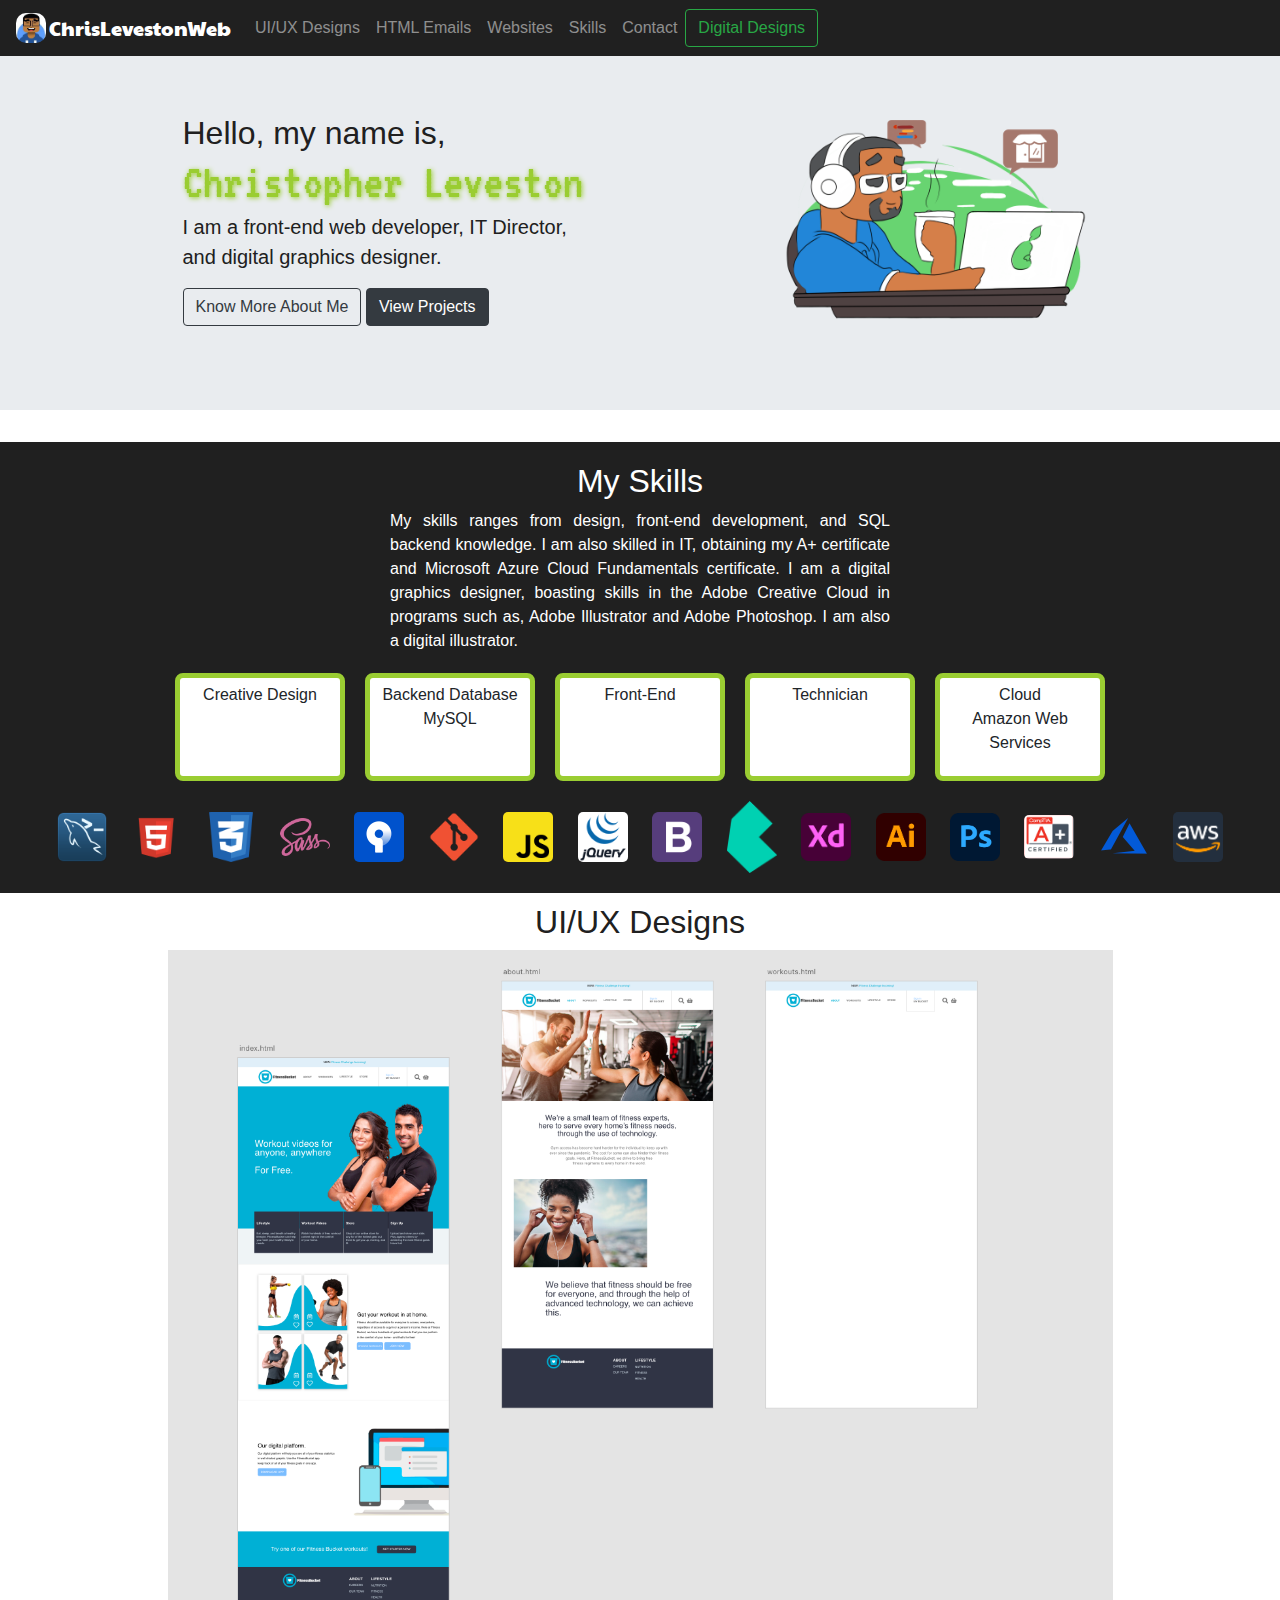
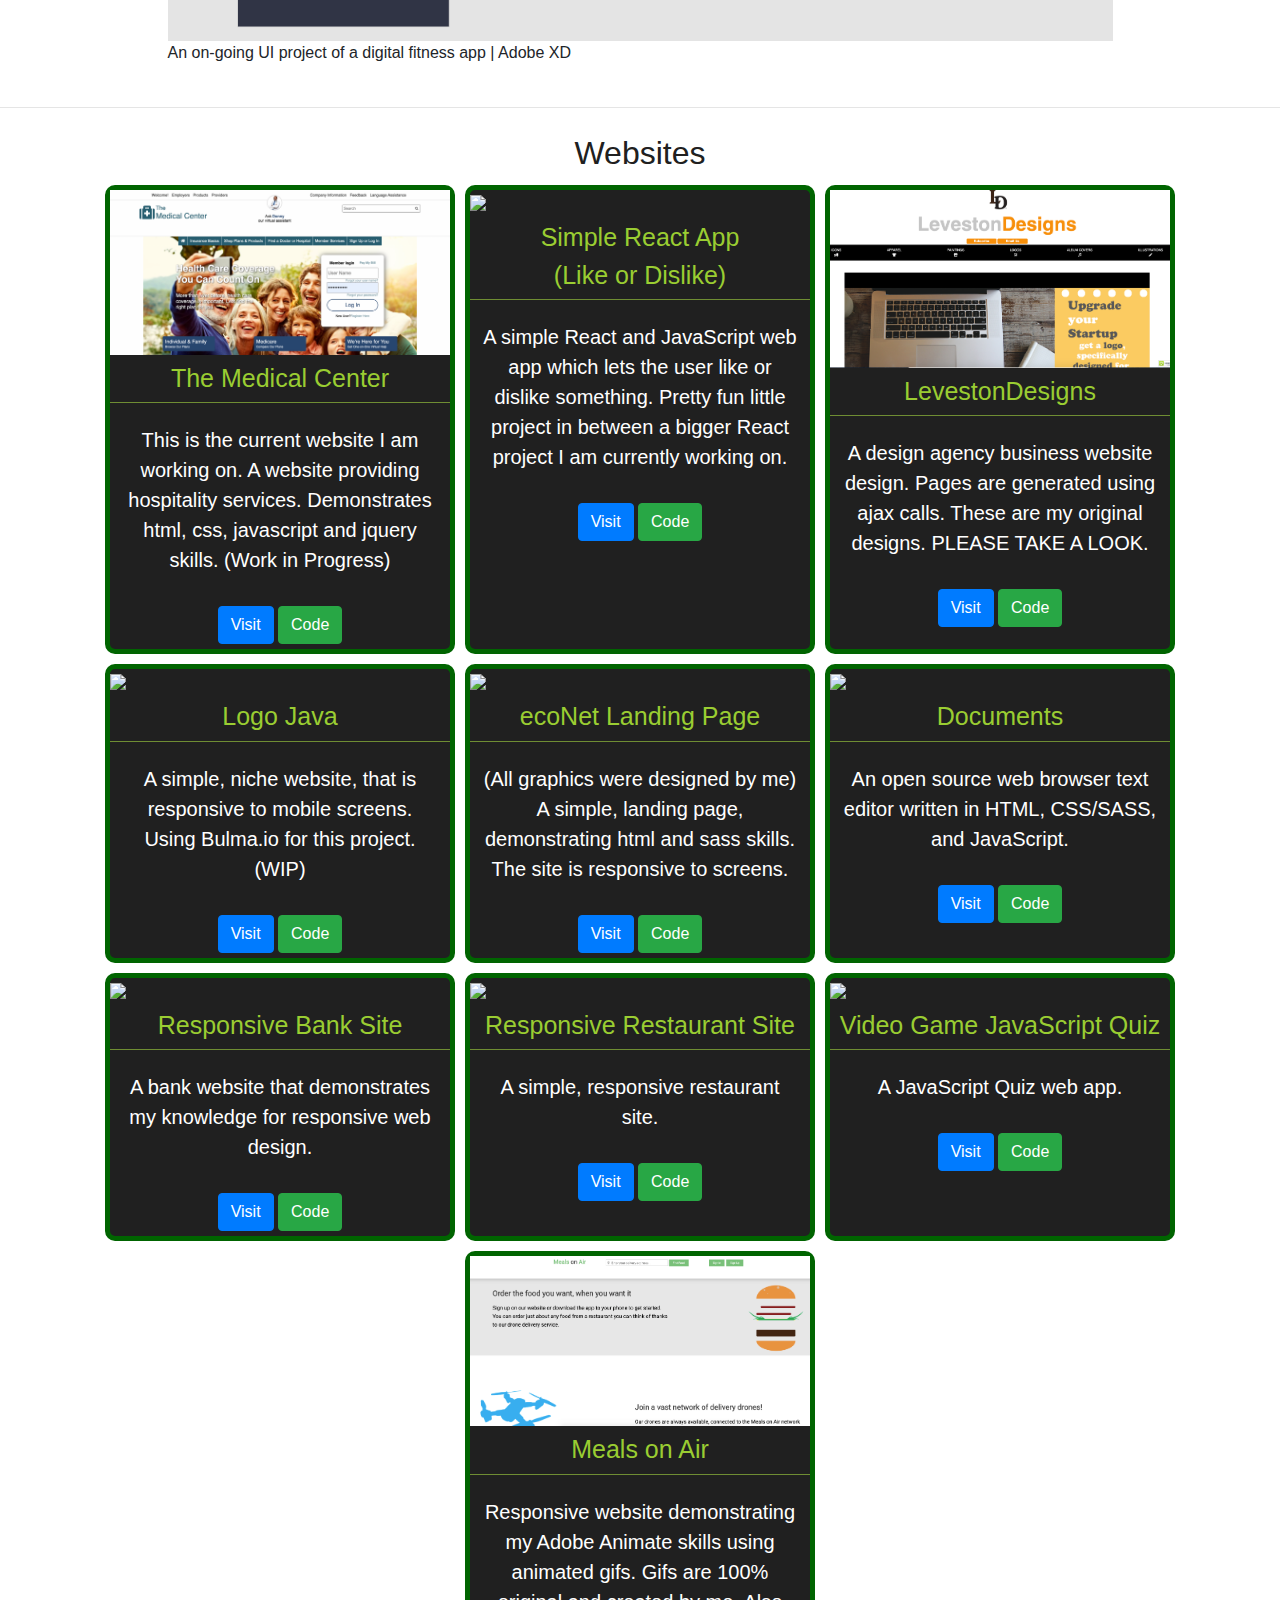
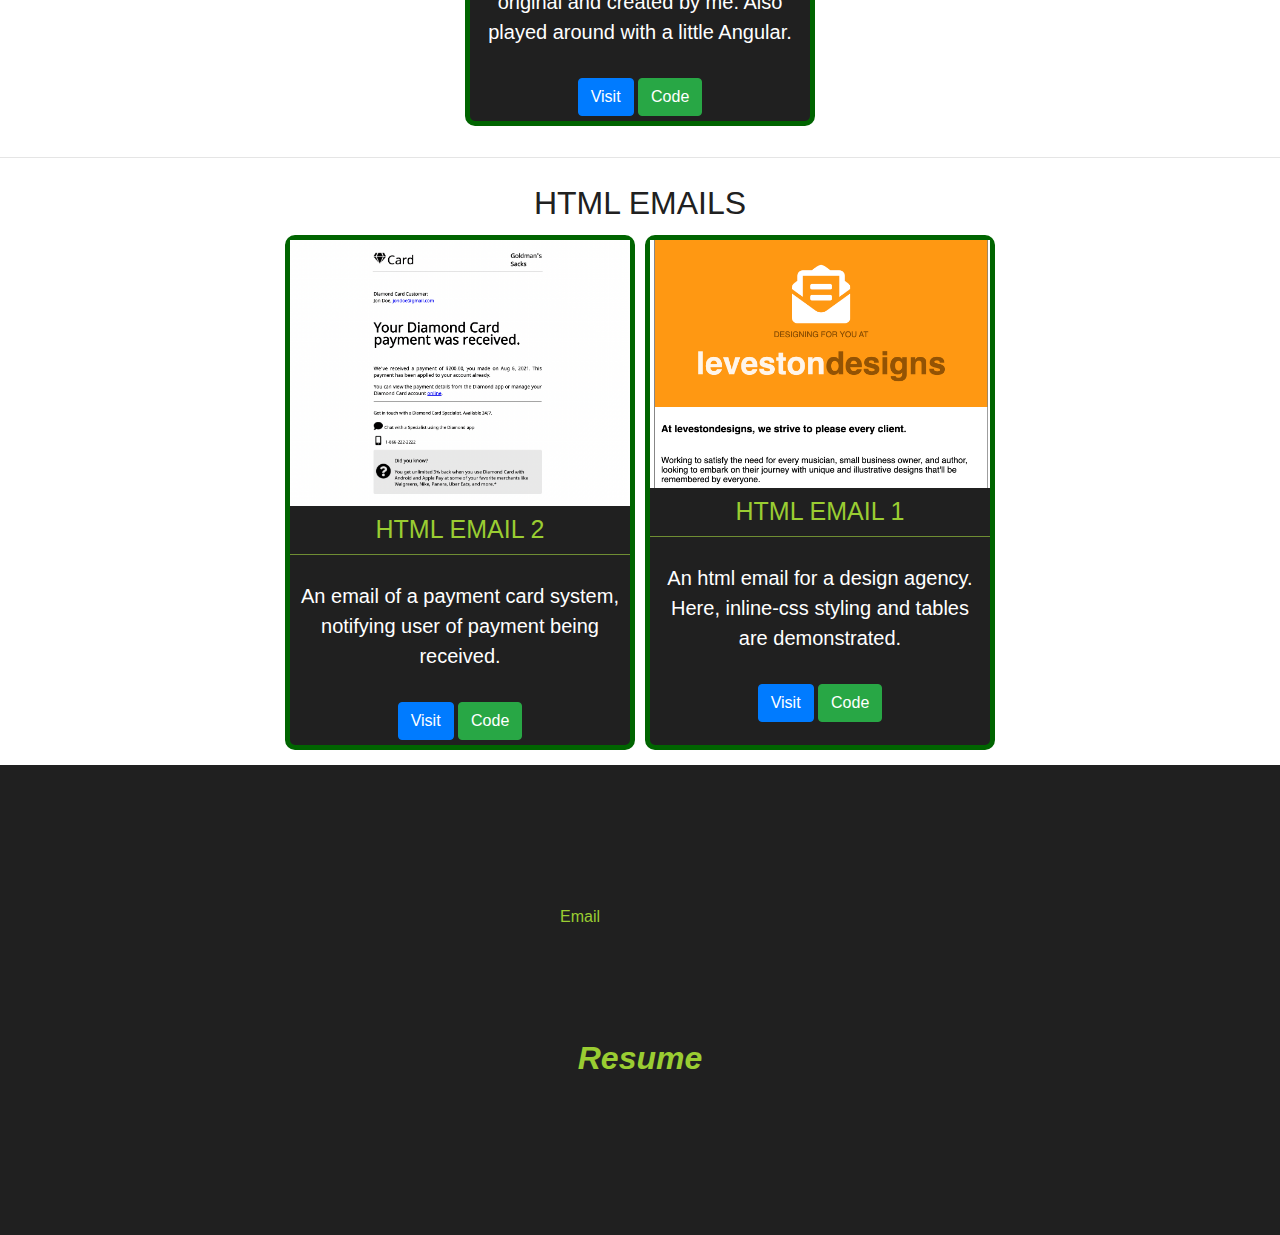
==== commit cc72d1a4: "Updated the site to include UI designs. Also changed the media query styles for the banner texts. Ed" ====
--- a/index.html
+++ b/index.html
@@ -40,6 +40,7 @@
                 <!-- Beginning of Collapsible Area -->
                 <div class="collapse navbar-collapse" id="navbarNavDropdown">
                     <div class="navbar-nav">
+                        <a class="nav-link" href="#uiDesigns">UI/UX Designs</a>
                         <a class="nav-link" href="#htmlemails">HTML Emails</a>
                         <a class="nav-link" href="#websites">Websites</a>
                         <a class="nav-link" href="#skills">Skills</a>
@@ -129,6 +130,7 @@
                         <li><img src="images/jqueryIcon.png" class="whiteBackground"></li> <!-- <- JQuery Icon -->
                         <li><img src="images/boostrapIcon.png"></li> <!-- <- Bootstrap Icon -->
                         <li><img src="images/bulmaIcon.png"></li> <!-- <- Bulma -->
+                        <li><img src="images/adobexd.png"></li> <!-- <- Adobe XD -->
                         <li><img src="images/illustratorIcon.png"></li> <!-- <- Adobe Illustrator -->
                         <li><img src="images/photoshopIcon.png"></li> <!-- <- Adobe Photoshop -->
                         <li><img src="images/A+Icon.png"></li> <!-- <- A+ PC Technician -->
@@ -139,6 +141,25 @@
             </section>
         </section>
 
+        <!-- UI/UX Designs -------------------------------------------------->
+
+        <section id="uiDesigns" class="ui-section">
+            <section class="ui-introduction">
+                <h2>UI/UX Designs</h2>
+            </section>
+
+            <section class="ui-cards-area">
+                <div class="ui-card">
+                    <figure>
+                        <a href="images/FitnessBucketMockup1.png" target="_blank"><img src="./images/FitnessBucketMockup1.png" alt="image of a UI fitness website."></a>
+                        <figcaption>An on-going UI project of a digital fitness app | Adobe XD</figcaption>
+                    </figure>
+                </div>
+            </section>
+        </section>
+
+        <hr>
+
 
         <!-- Websites Area -------------------------------------------------->
 
@@ -306,41 +327,41 @@
             <section class="html-emails-introduction">
                 <h2>HTML EMAILS</h2>
             </section>
-            
-                <section class="html-emails-cards-area">
-                    <!-- HTML EMAIL CARD -->
-                    <div class="emails-cards">
-                        <img src="images/htmlEmail2.png" alt="image of 2 of many html email designs.">
-                        <p class="emails-card-title">HTML EMAIL 2</p>
-                        <p class="emails-card-description">
-                            An email of a payment card system, notifying user of payment being received.
-                        </p>
-                        <div class="emails-button-area">
-                            <a href="https://leethetweak.github.io/payment-card-html-email/htmlEmail2.html" target="new">
-                                <button type="button" class="btn btn-primary">Visit</button>
-                            </a>
-                            <a href="https://github.com/LeeTheTweak/payment-card-html-email" target="new">
-                                <button type="button" class="btn btn-success">Code</button>
-                            </a>
-                        </div>
-                    </div>
-                    <!-- HTML EMAIL CARD -->
-                    <div class="emails-cards">
-                        <img src="images/htmlemail1.png" alt="image of 1 of many html email designs.">
-                        <p class="emails-card-title">HTML EMAIL 1</p>
-                        <p class="emails-card-description">
-                            An html email for a design agency. Here, inline-css styling and tables are demonstrated.
-                        </p>
-                        <div class="emails-button-area">
-                            <a href="https://leethetweak.github.io/htmlemail1/htmlEmail1.html" target="new">
-                                <button type="button" class="btn btn-primary">Visit</button>
-                            </a>
-                            <a href="https://github.com/LeeTheTweak/htmlemail1" target="new">
-                                <button type="button" class="btn btn-success">Code</button>
-                            </a>
-                        </div>
-                    </div>
-                </section>
+
+            <section class="html-emails-cards-area">
+                <!-- HTML EMAIL CARD -->
+                <div class="emails-cards">
+                    <img src="images/htmlEmail2.png" alt="image of 2 of many html email designs.">
+                    <p class="emails-card-title">HTML EMAIL 2</p>
+                    <p class="emails-card-description">
+                        An email of a payment card system, notifying user of payment being received.
+                    </p>
+                    <div class="emails-button-area">
+                        <a href="https://leethetweak.github.io/payment-card-html-email/htmlEmail2.html" target="new">
+                            <button type="button" class="btn btn-primary">Visit</button>
+                        </a>
+                        <a href="https://github.com/LeeTheTweak/payment-card-html-email" target="new">
+                            <button type="button" class="btn btn-success">Code</button>
+                        </a>
+                    </div>
+                </div>
+                <!-- HTML EMAIL CARD -->
+                <div class="emails-cards">
+                    <img src="images/htmlemail1.png" alt="image of 1 of many html email designs.">
+                    <p class="emails-card-title">HTML EMAIL 1</p>
+                    <p class="emails-card-description">
+                        An html email for a design agency. Here, inline-css styling and tables are demonstrated.
+                    </p>
+                    <div class="emails-button-area">
+                        <a href="https://leethetweak.github.io/htmlemail1/htmlEmail1.html" target="new">
+                            <button type="button" class="btn btn-primary">Visit</button>
+                        </a>
+                        <a href="https://github.com/LeeTheTweak/htmlemail1" target="new">
+                            <button type="button" class="btn btn-success">Code</button>
+                        </a>
+                    </div>
+                </div>
+            </section>
         </section>
 
         <footer id="contact">
--- a/public/styles/index.css
+++ b/public/styles/index.css
@@ -79,7 +79,7 @@
 .jumbotron .container .introduction-area .notification-area {
   font-size: 20px;
   margin-top: 20px;
-  color: white;
+  color: green;
   font-family: "Russo One";
 }
 
@@ -174,9 +174,79 @@
   border-radius: 5px;
 }
 
+.skills .skills-technologies-section .detailed-list-area ul li .transparentBackground {
+  background: none;
+  border-radius: 5px;
+}
+
 .skills .skills-technologies-section .detailed-list-area ul li img {
   border-radius: 5px;
   width: 50px;
+}
+
+/******************** UI/UX Designs  *******************************/
+.ui-section {
+  background: white;
+  margin: 0;
+  padding: 10px;
+}
+
+.ui-section .ui-introduction h2 {
+  color: #202020;
+  text-align: center;
+}
+
+.ui-section .ui-cards-area {
+  display: -webkit-box;
+  display: -ms-flexbox;
+  display: flex;
+  -ms-flex-wrap: wrap;
+      flex-wrap: wrap;
+  -webkit-box-orient: horizontal;
+  -webkit-box-direction: normal;
+      -ms-flex-direction: row;
+          flex-direction: row;
+  -webkit-box-pack: center;
+      -ms-flex-pack: center;
+          justify-content: center;
+  /**
+        .ui-cards {
+            margin: 5px;
+            background: $SoftBlack;
+            color: white;
+            border: 5px solid darkgreen;
+            border-radius: 10px;
+            width: 350px;
+            img {
+                width: 100%;
+            }
+            .ui-card-title {
+                padding: 5px;
+                text-align: center;
+                font-size: 25px;
+                color: yellowgreen;
+                border-bottom: 1px solid #6f8d33;
+            }
+            .ui-card-description {
+                padding: 10px;
+                font-size: 20px;
+                font-family: sans-serif;
+                text-align: center;
+            }
+            .ui-button-area {
+                padding: 5px;
+                text-align: center;
+            }
+        }
+        */
+}
+
+.ui-section .ui-cards-area .ui-card {
+  width: 75%;
+}
+
+.ui-section .ui-cards-area .ui-card img {
+  width: 100%;
 }
 
 .websites-section {
@@ -351,8 +421,7 @@
 
 @media only screen and (max-width: 1230px) {
   .jumbotron .container .introduction-area {
-    color: white;
-    text-shadow: 1px 1px 1px #cfe79d;
+    color: black;
   }
   .jumbotron .container .introduction-area h2 {
     margin: 0;
@@ -367,13 +436,12 @@
   .jumbotron .container .introduction-area p {
     width: 400px;
     font-size: 20px;
-    text-shadow: 1px 1px 5px black;
     font-weight: bold;
   }
   .jumbotron .container .introduction-area .notification-area {
     font-size: 20px;
     margin-top: 20px;
-    color: white;
+    color: green;
     font-family: "Russo One";
   }
 }
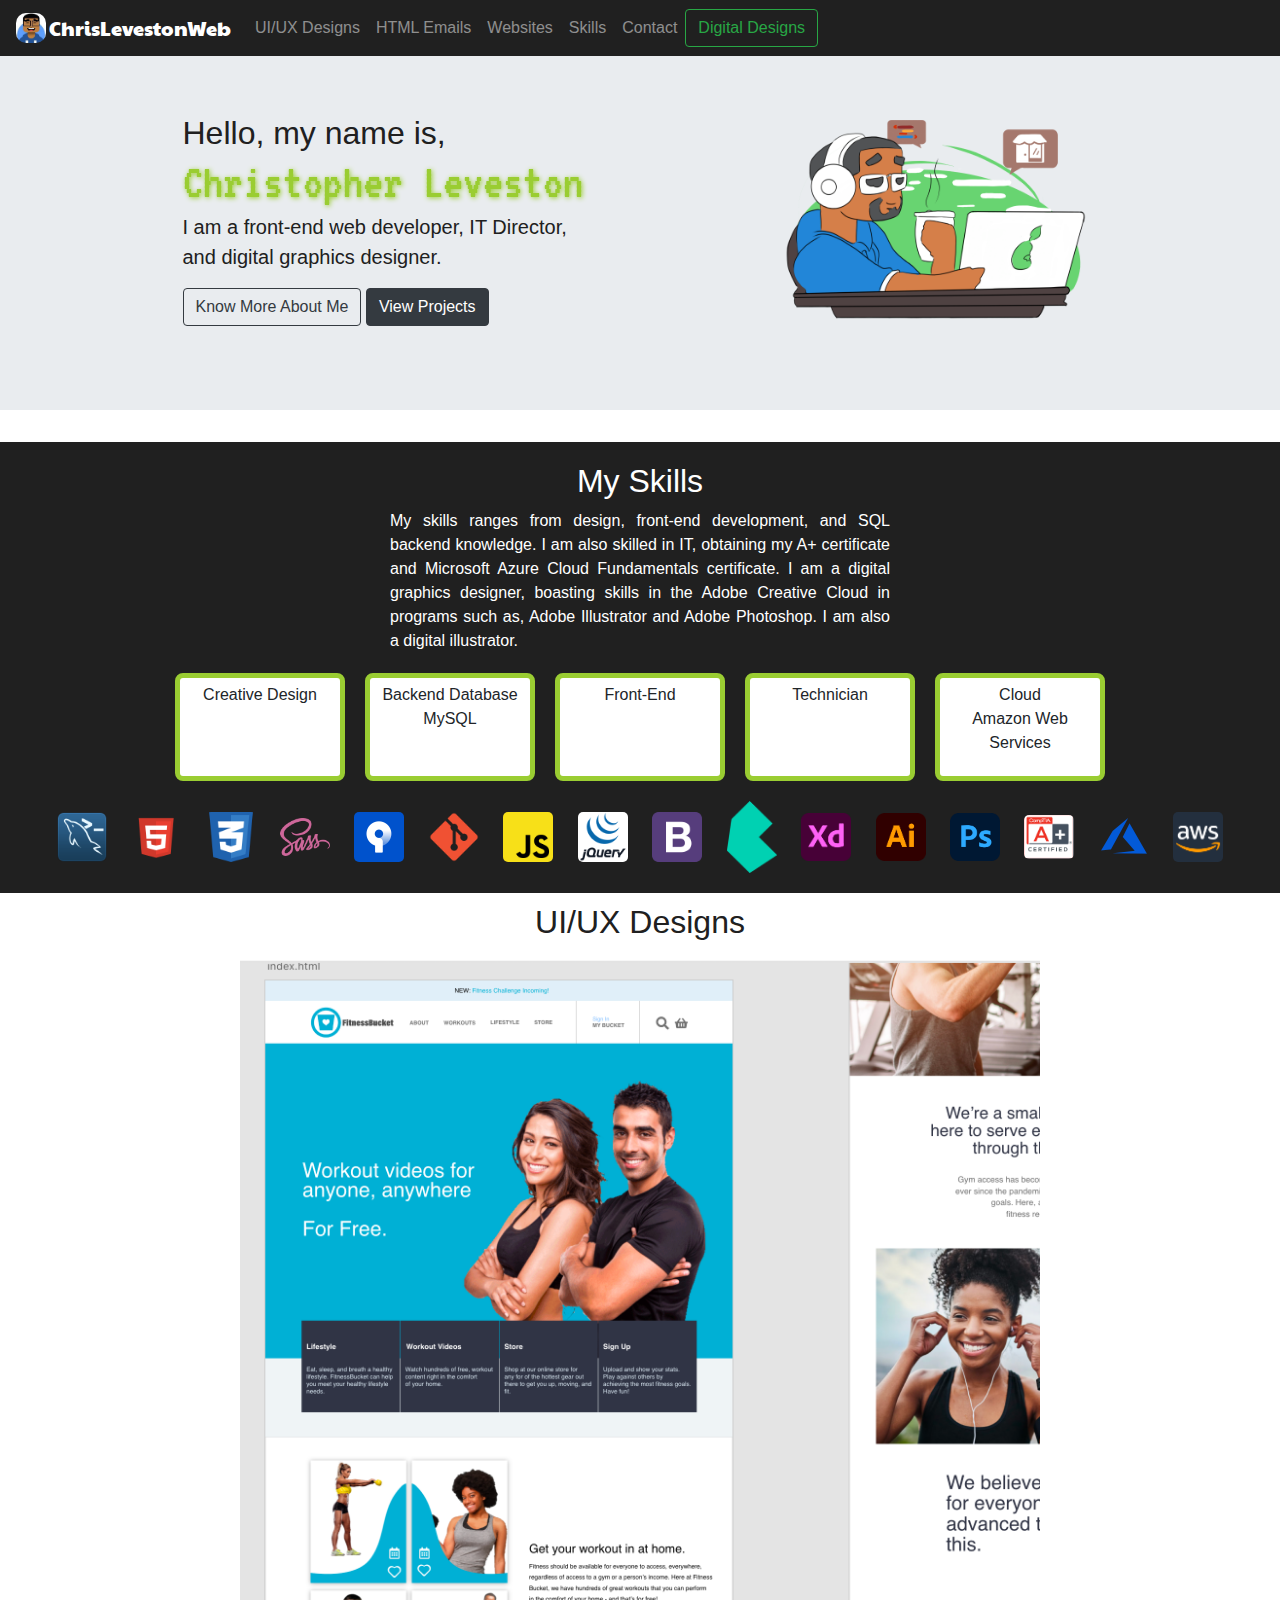
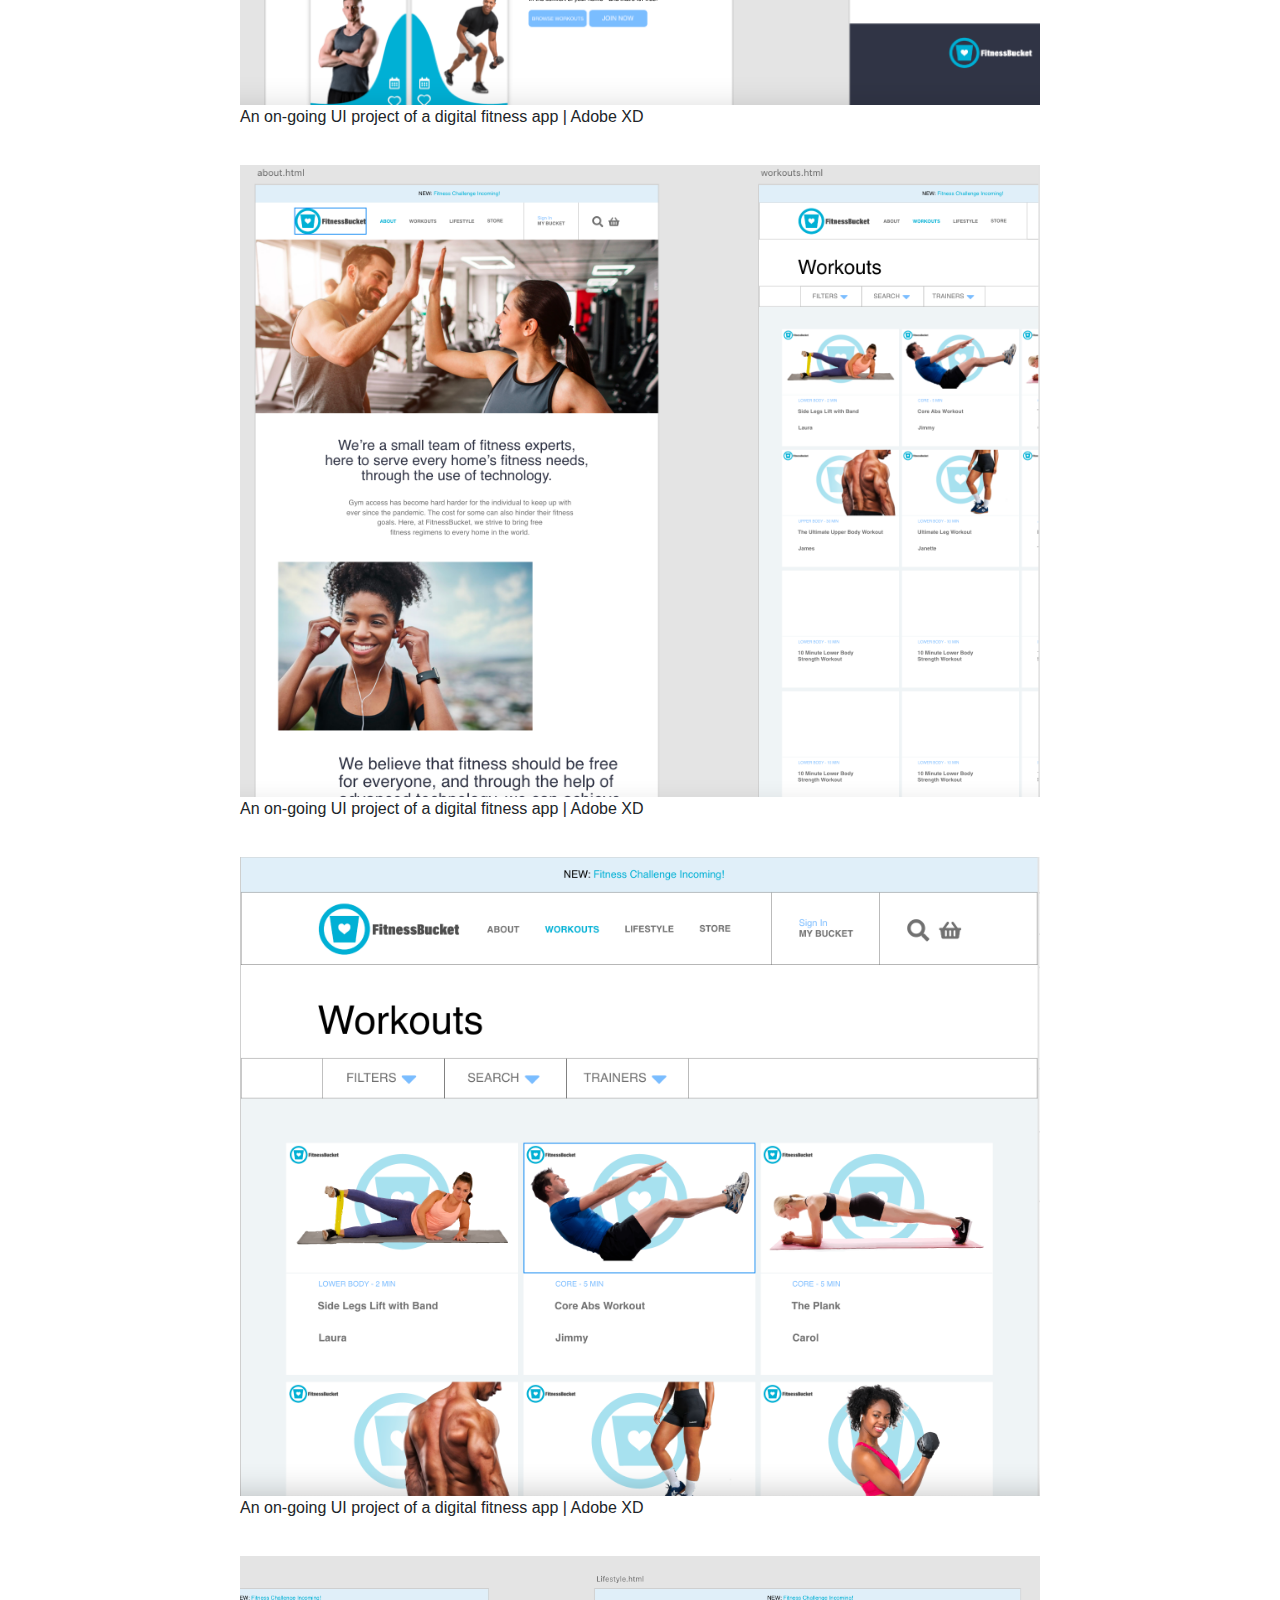
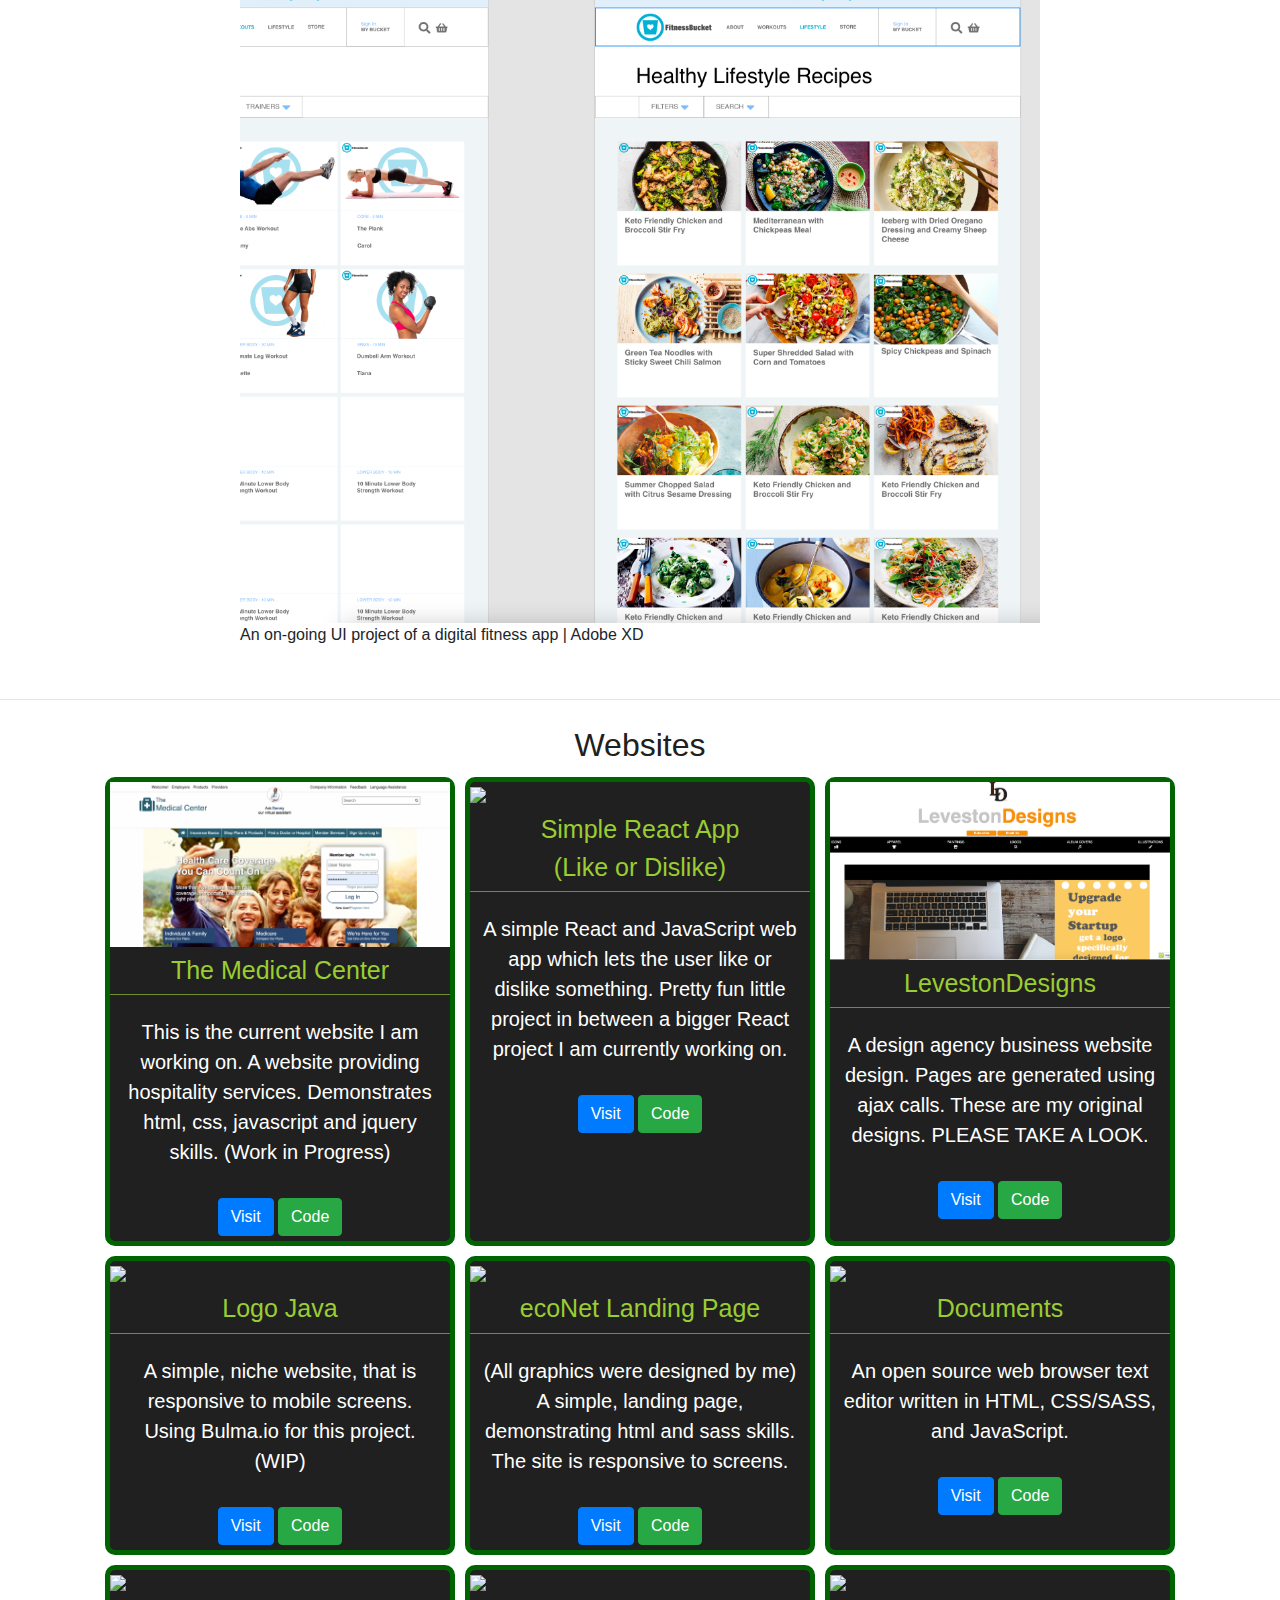
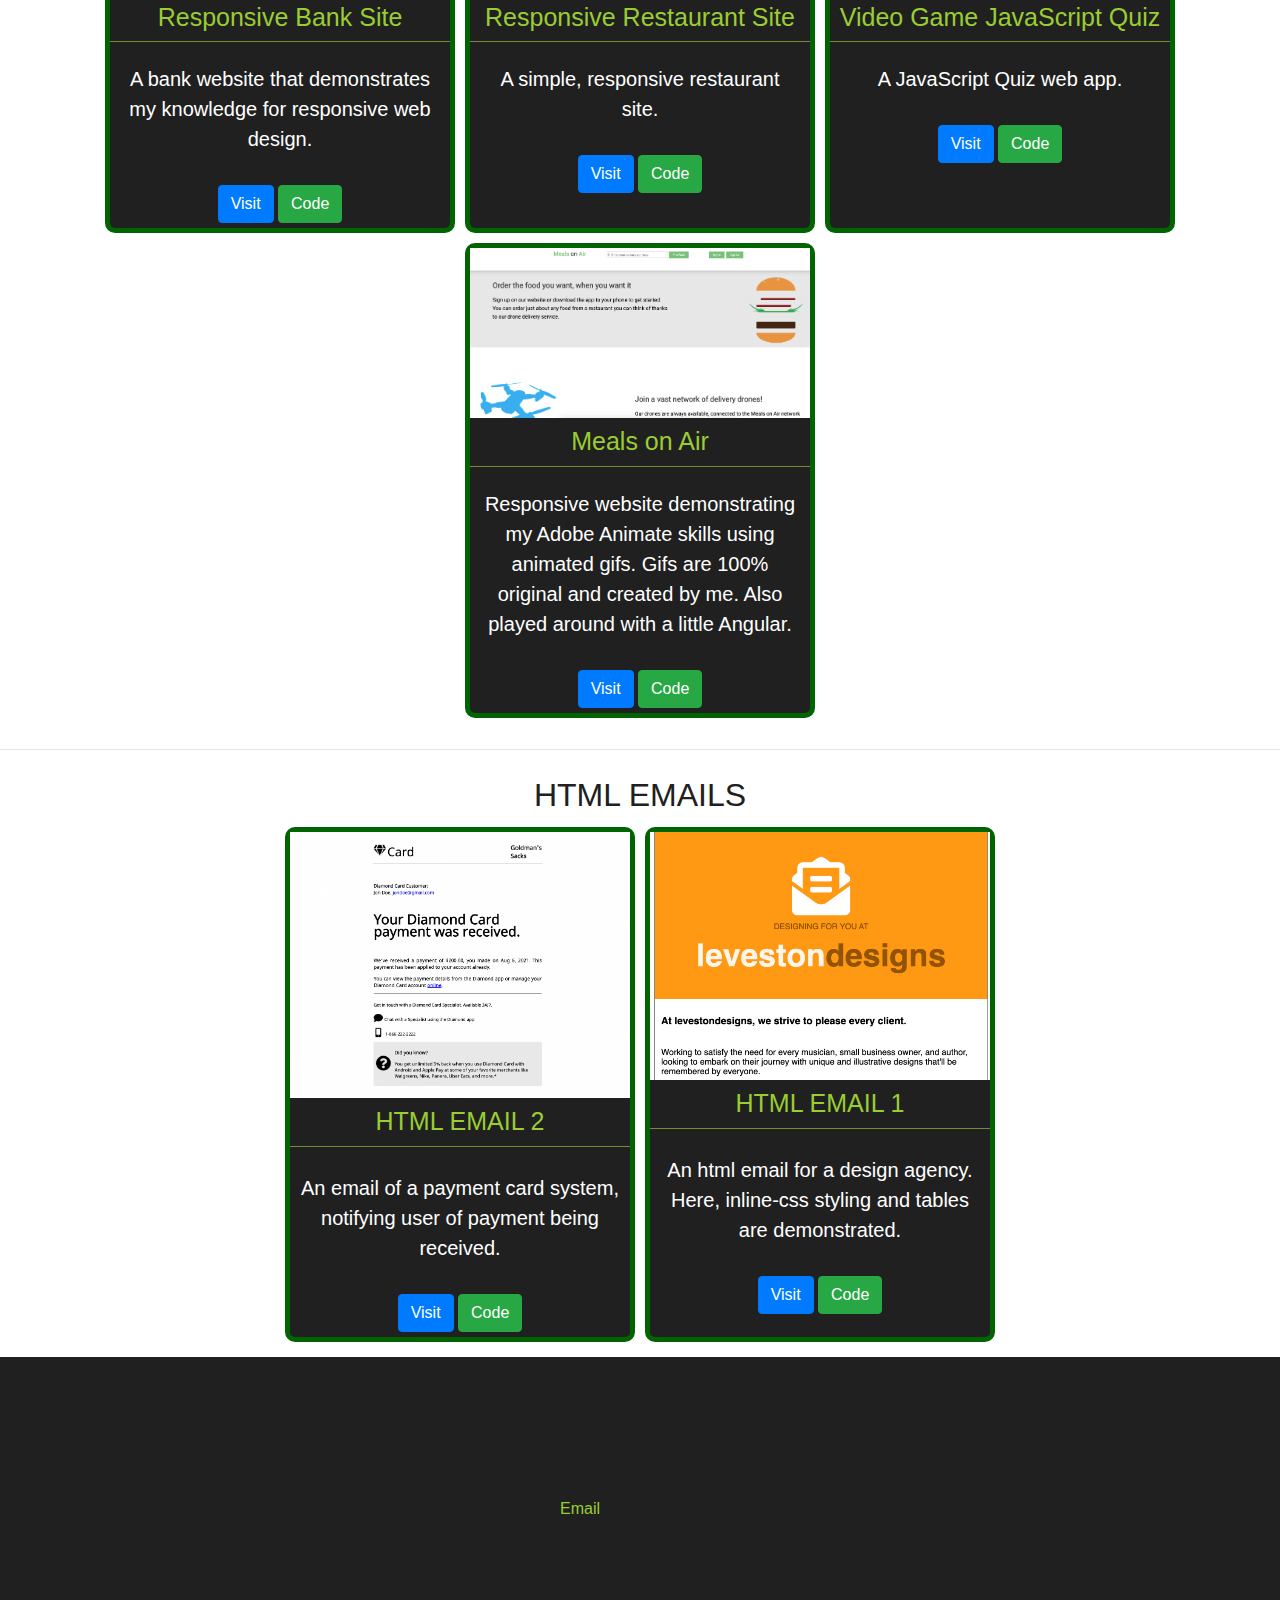
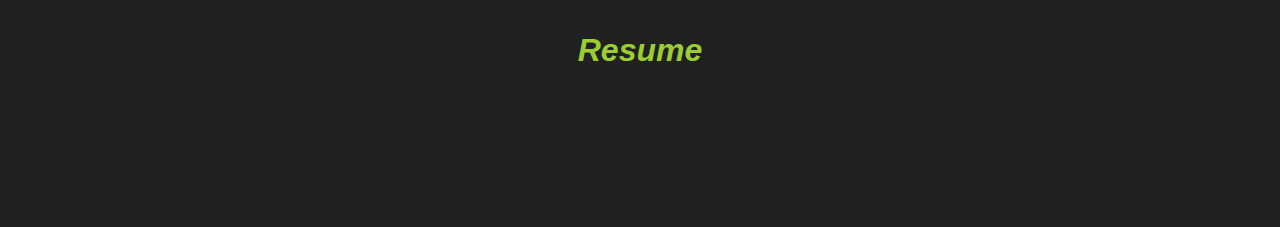
==== commit 0424d6f4: "Added more UI designs for the first UI project." ====
--- a/index.html
+++ b/index.html
@@ -151,7 +151,25 @@
             <section class="ui-cards-area">
                 <div class="ui-card">
                     <figure>
-                        <a href="images/FitnessBucketMockup1.png" target="_blank"><img src="./images/FitnessBucketMockup1.png" alt="image of a UI fitness website."></a>
+                        <a href="images/UI-1.png" target="_blank"><img src="./images/UI-1.png" alt="image of a UI fitness website."></a>
+                        <figcaption>An on-going UI project of a digital fitness app | Adobe XD</figcaption>
+                    </figure>
+                </div>
+                <div class="ui-card">
+                    <figure>
+                        <a href="images/UI-3.png" target="_blank"><img src="./images/UI-3.png" alt="image of a UI fitness website."></a>
+                        <figcaption>An on-going UI project of a digital fitness app | Adobe XD</figcaption>
+                    </figure>
+                </div>
+                <div class="ui-card">
+                    <figure>
+                        <a href="images/UI-4.png" target="_blank"><img src="./images/UI-4.png" alt="image of a UI fitness website."></a>
+                        <figcaption>An on-going UI project of a digital fitness app | Adobe XD</figcaption>
+                    </figure>
+                </div>
+                <div class="ui-card">
+                    <figure>
+                        <a href="images/UI-5.png" target="_blank"><img src="./images/UI-5.png" alt="image of a UI fitness website."></a>
                         <figcaption>An on-going UI project of a digital fitness app | Adobe XD</figcaption>
                     </figure>
                 </div>
--- a/public/styles/index.css
+++ b/public/styles/index.css
@@ -242,7 +242,8 @@
 }
 
 .ui-section .ui-cards-area .ui-card {
-  width: 75%;
+  width: 800px;
+  margin: 10px;
 }
 
 .ui-section .ui-cards-area .ui-card img {
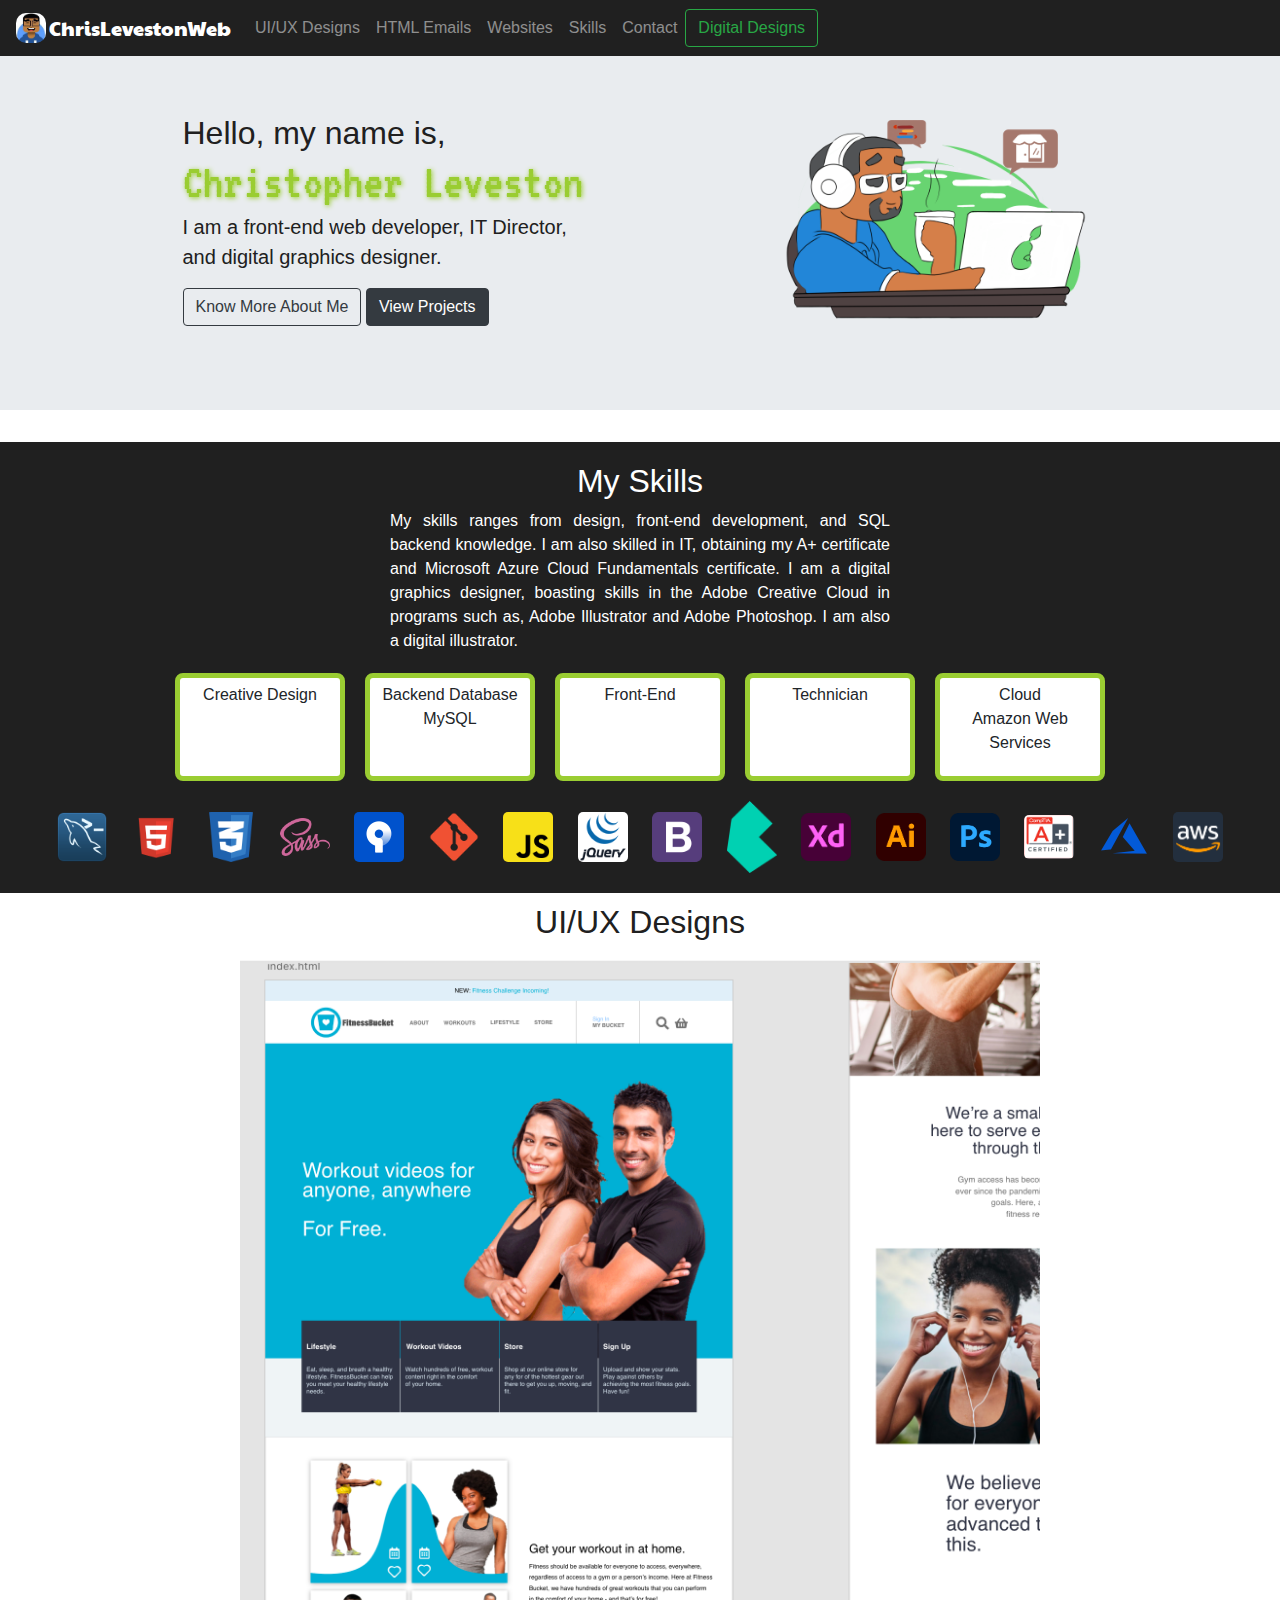
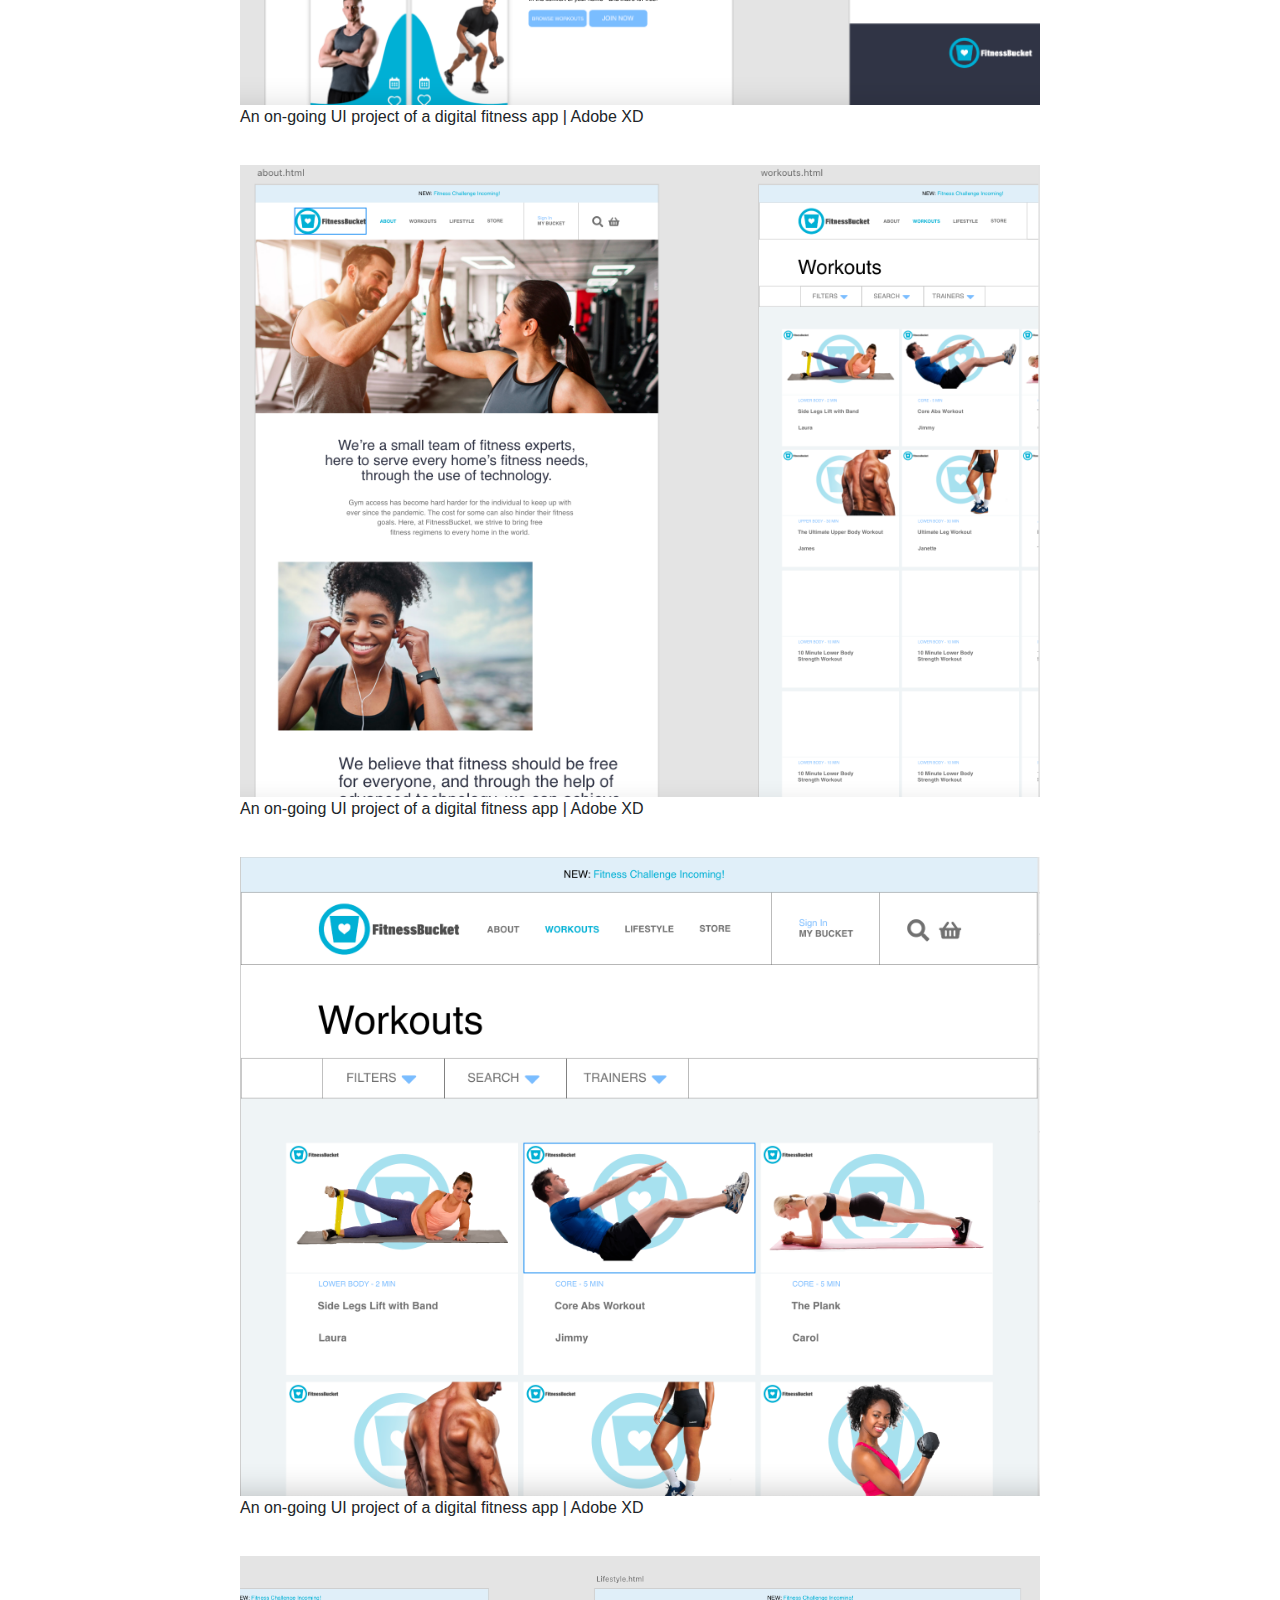
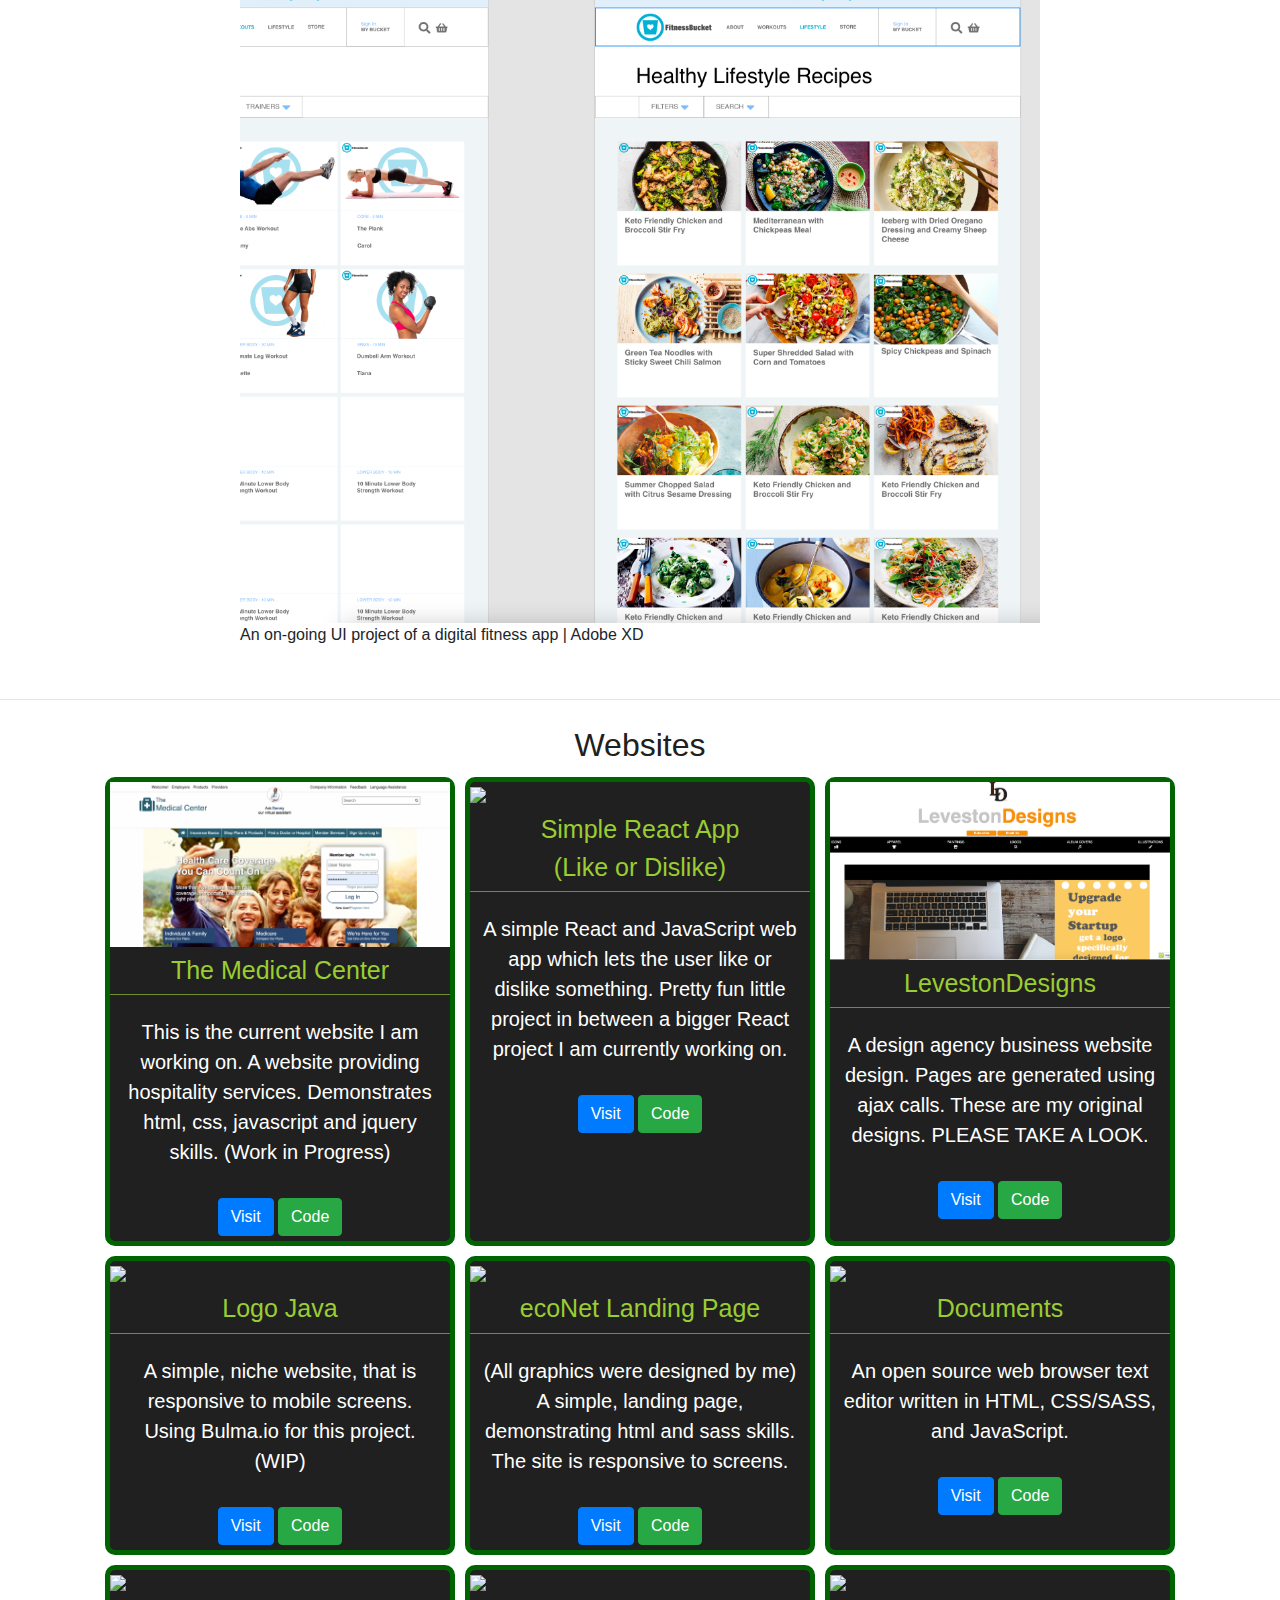
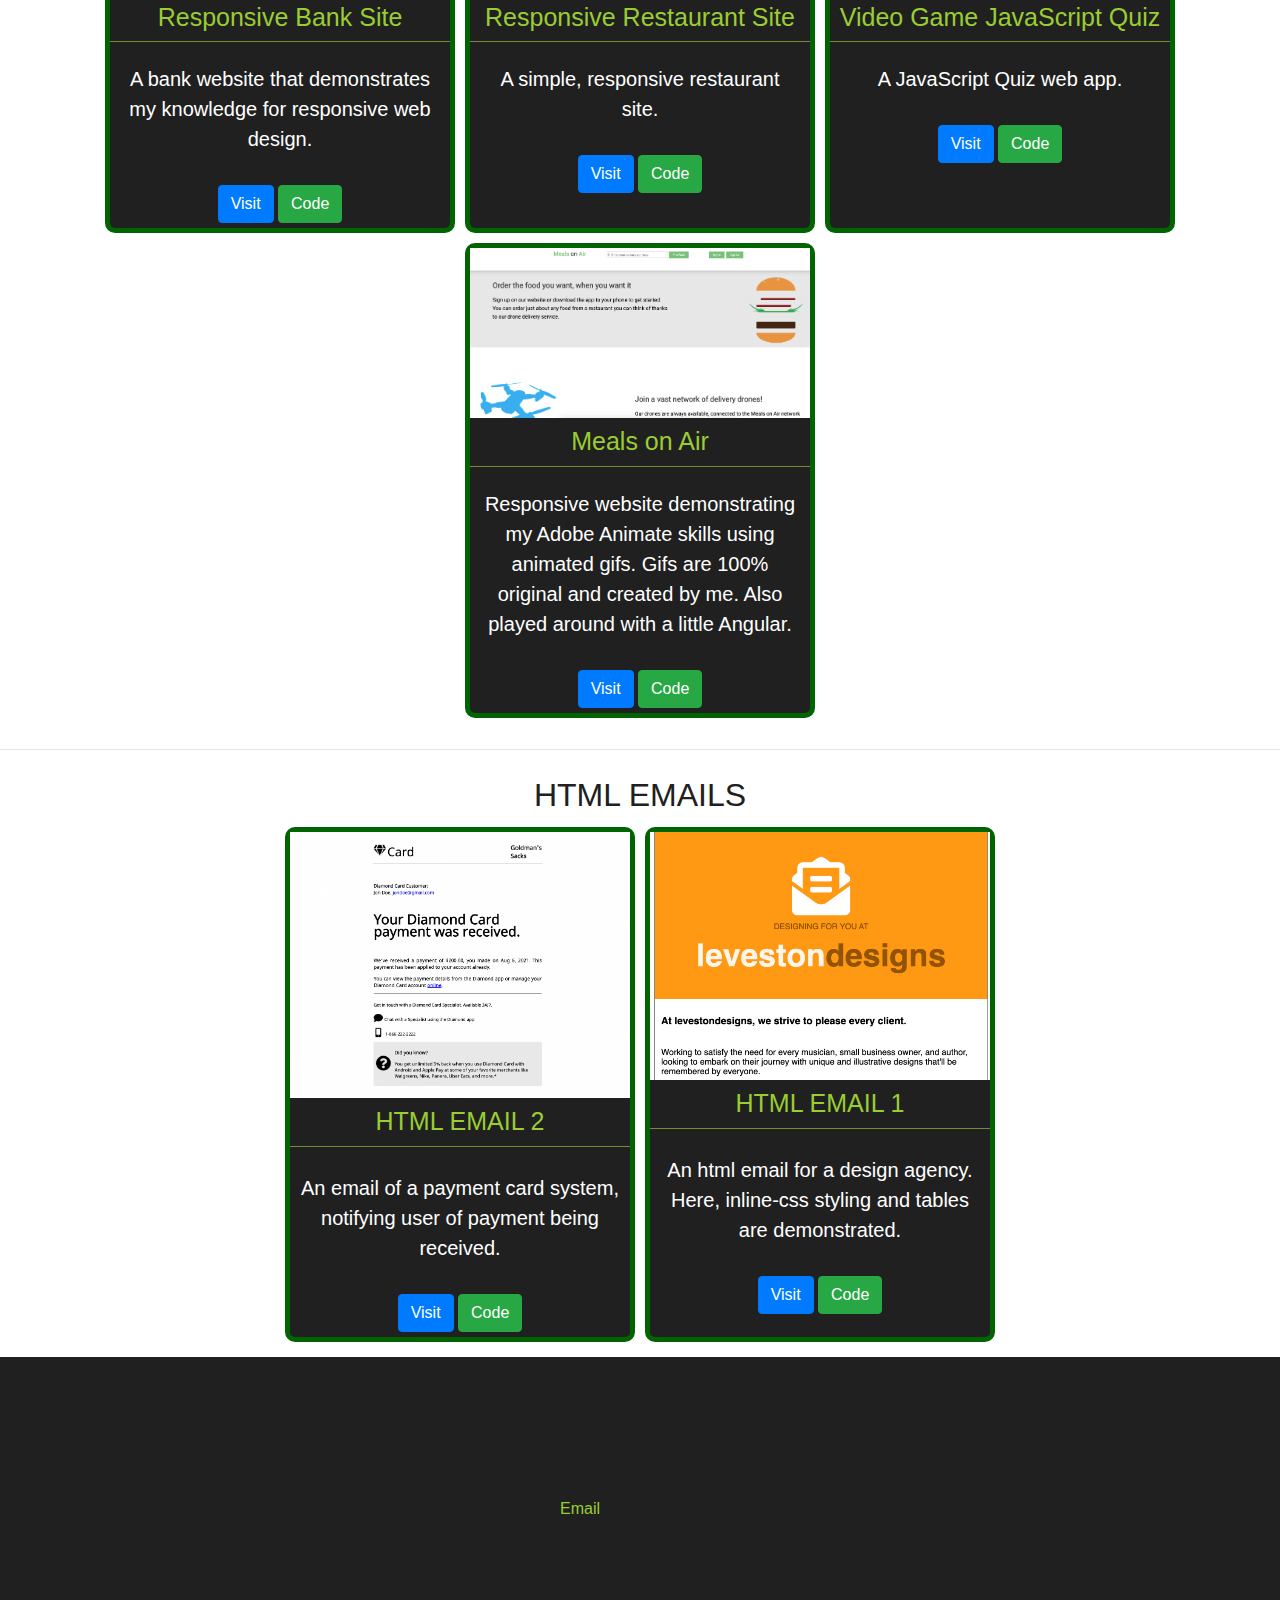
==== commit 43c663ab: "Update index.html" ====
--- a/index.html
+++ b/index.html
@@ -391,13 +391,6 @@
                 <a href="https://www.linkedin.com/in/christopherleveston94/" target="new"><i
                         class="fab fa-linkedin"></i></a>
             </div>
-            <div class="resume-link-area">
-                <a href="resume.html" target="new">
-                    <i class="fas fa-file">
-                        <h2>Resume</h2>
-                    </i>
-                </a>
-            </div>
         </footer>
 
         <script src="https://code.jquery.com/jquery-3.5.1.slim.min.js"
@@ -413,4 +406,4 @@
     </main>
 </body>
 
-</html>+</html>
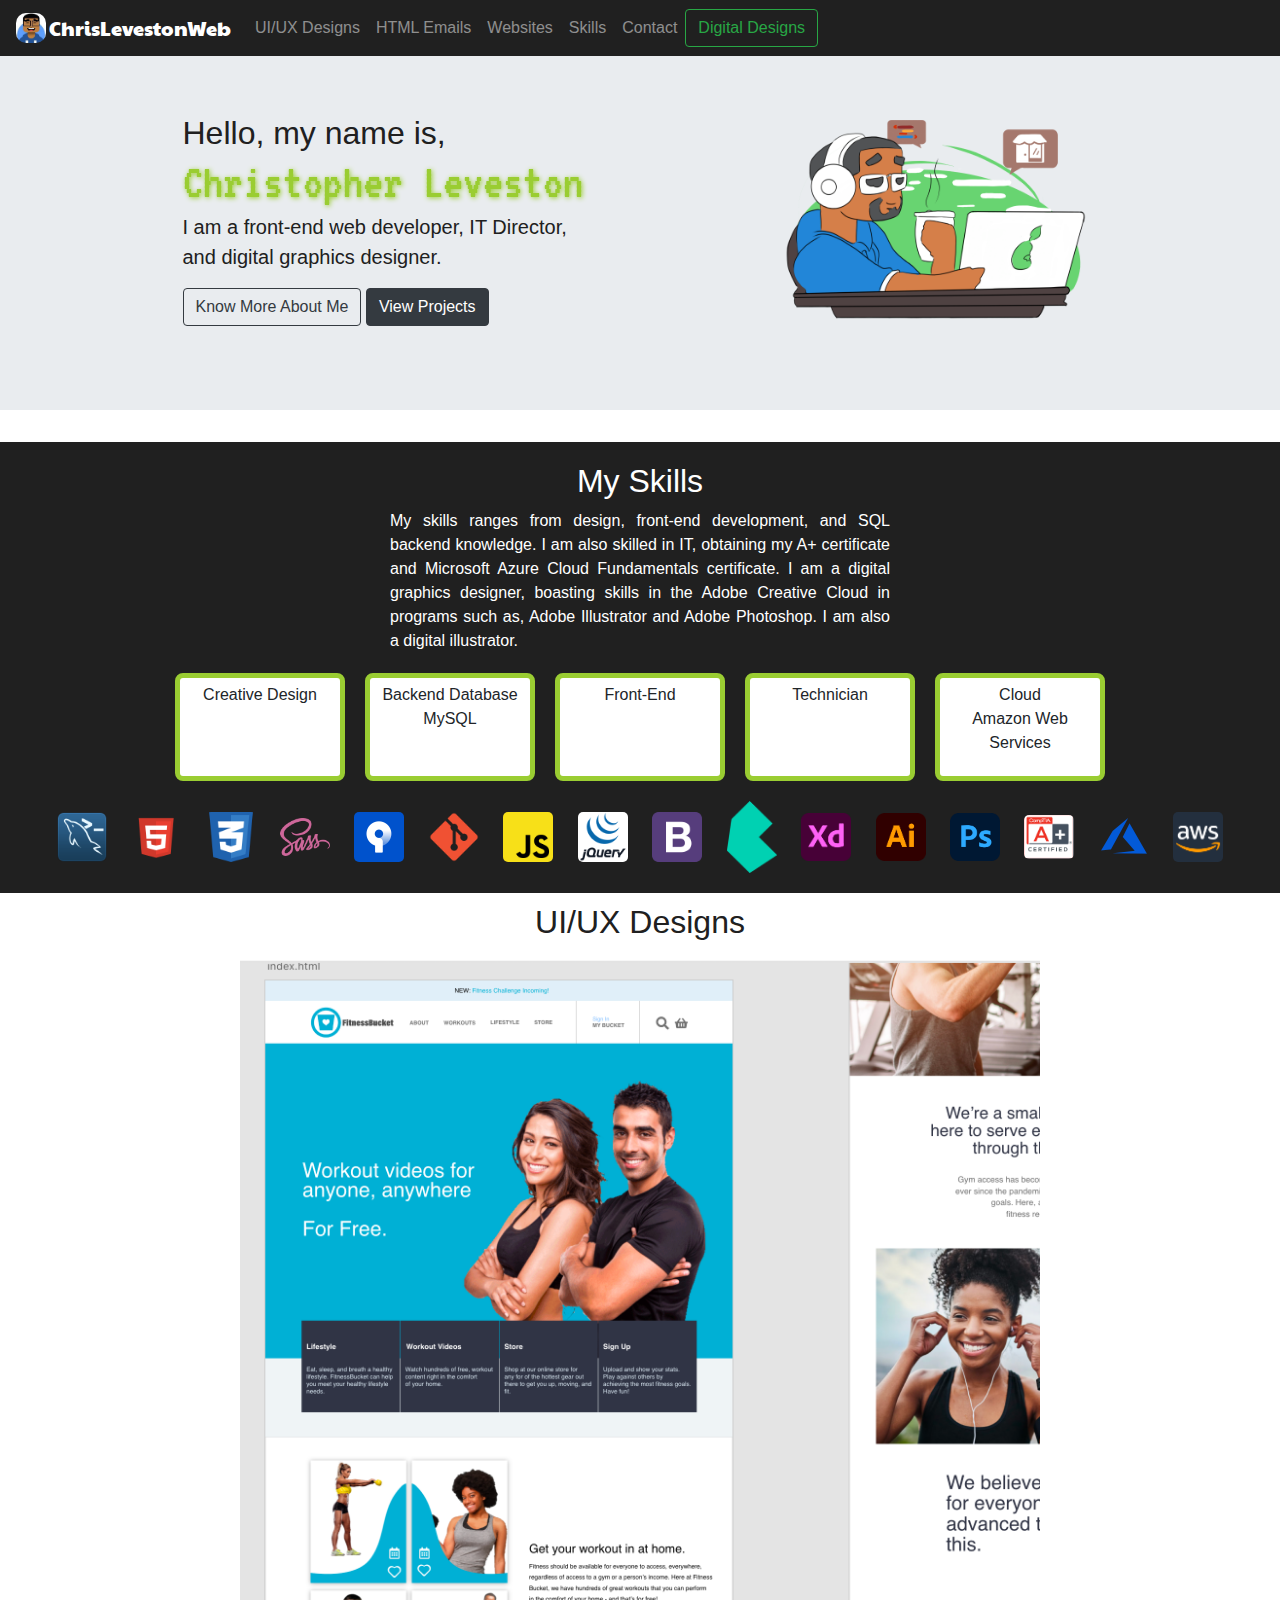
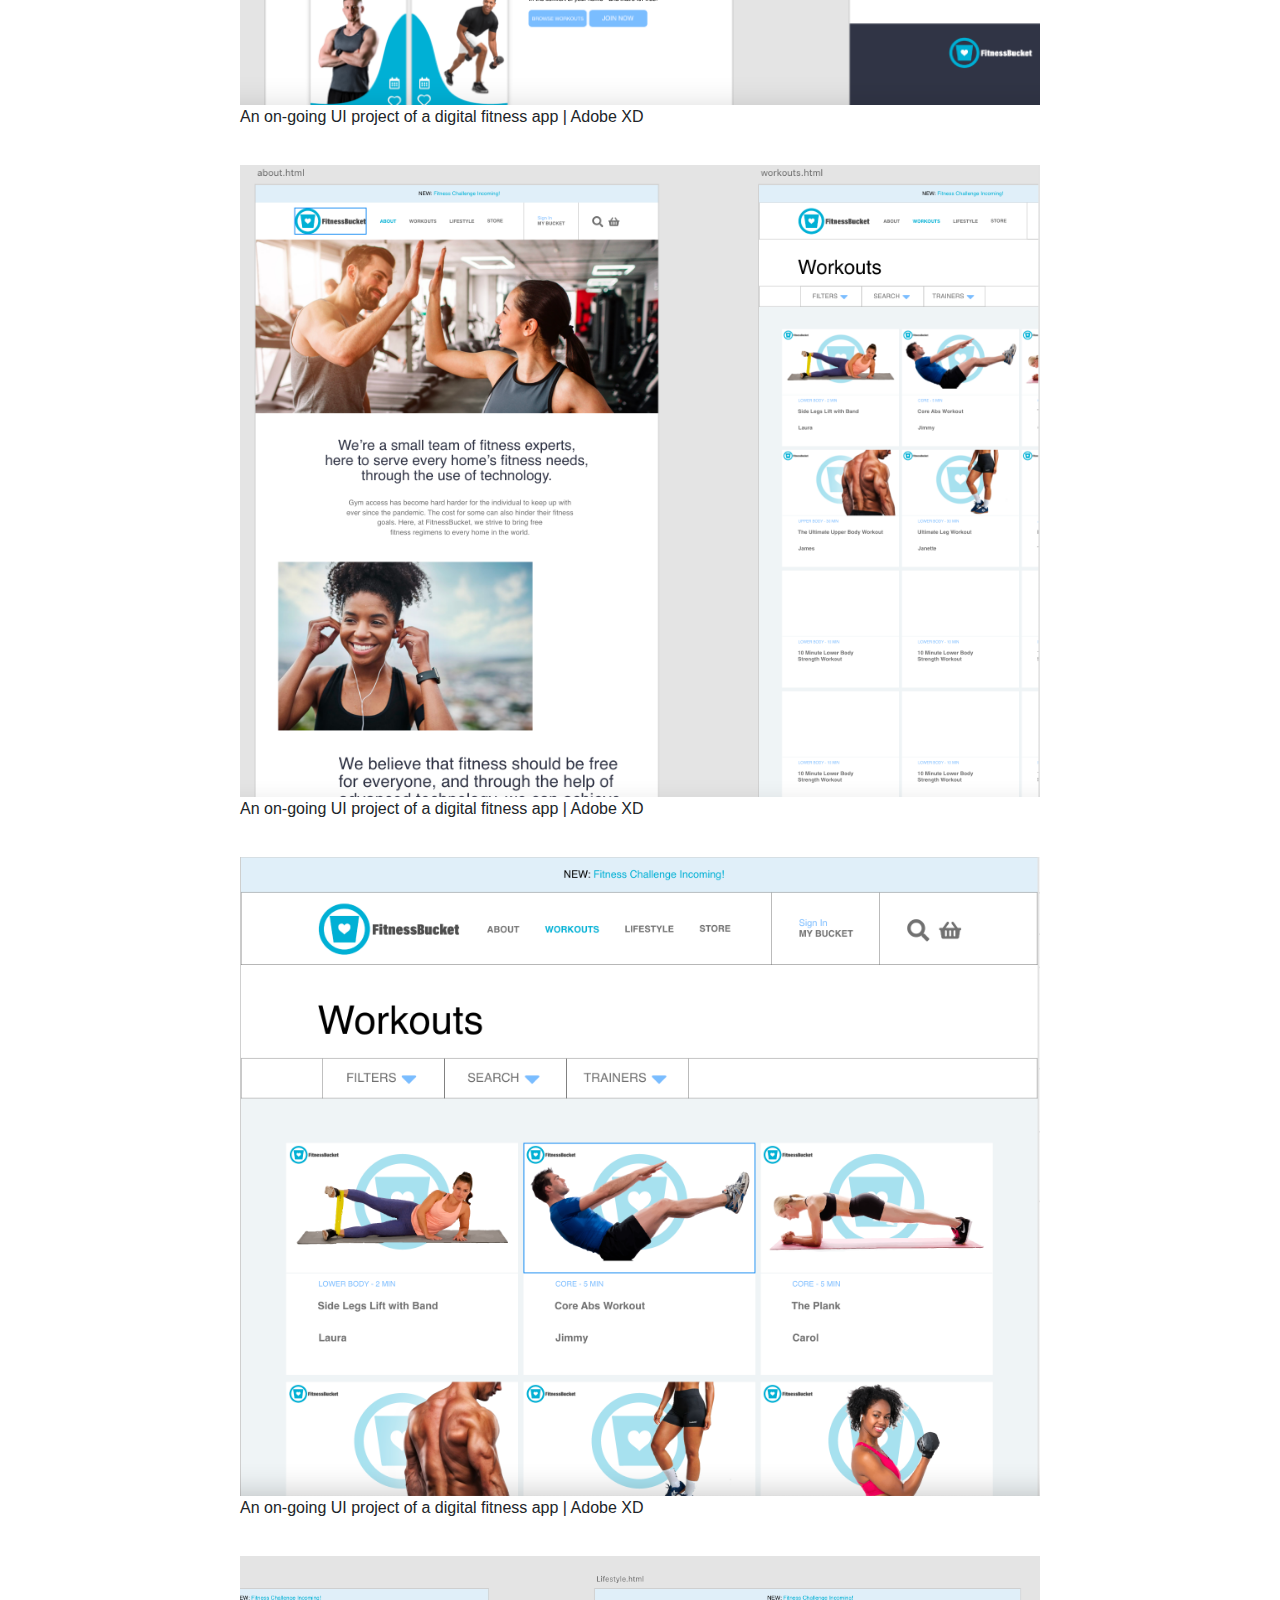
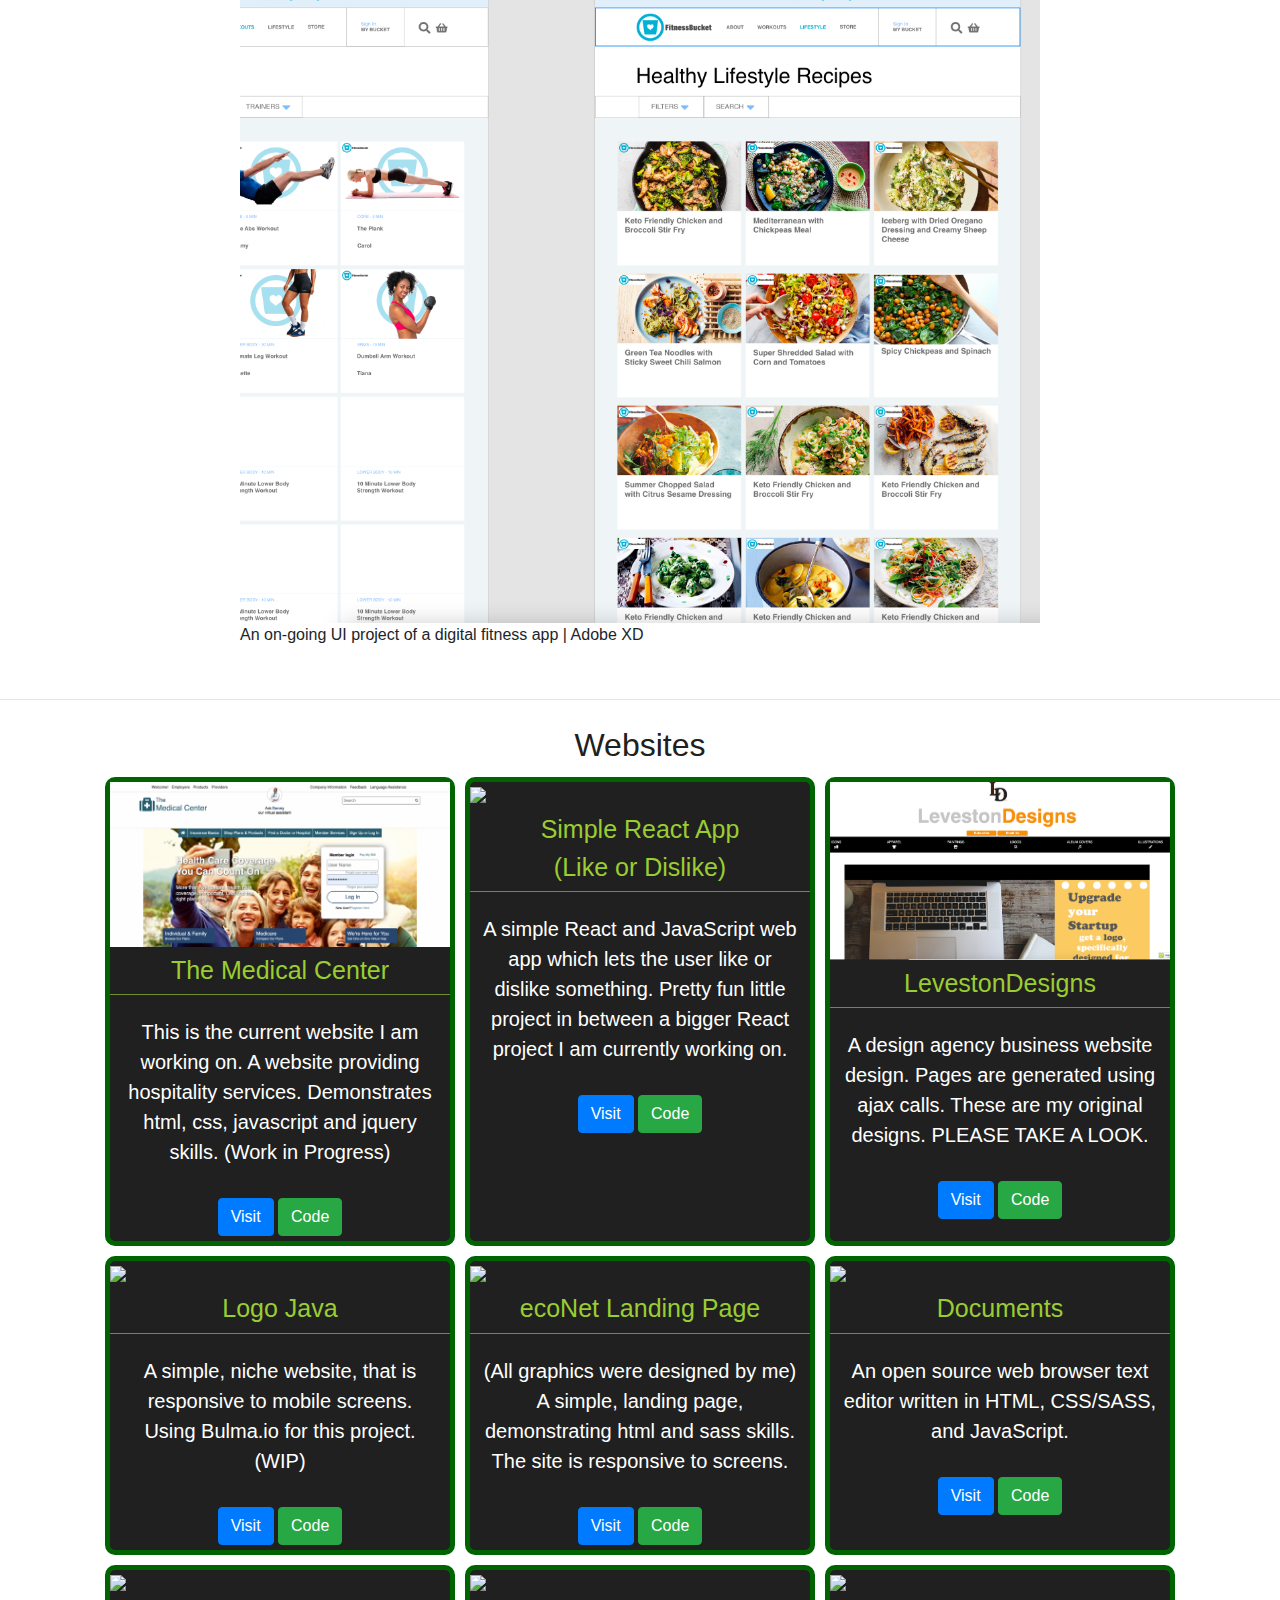
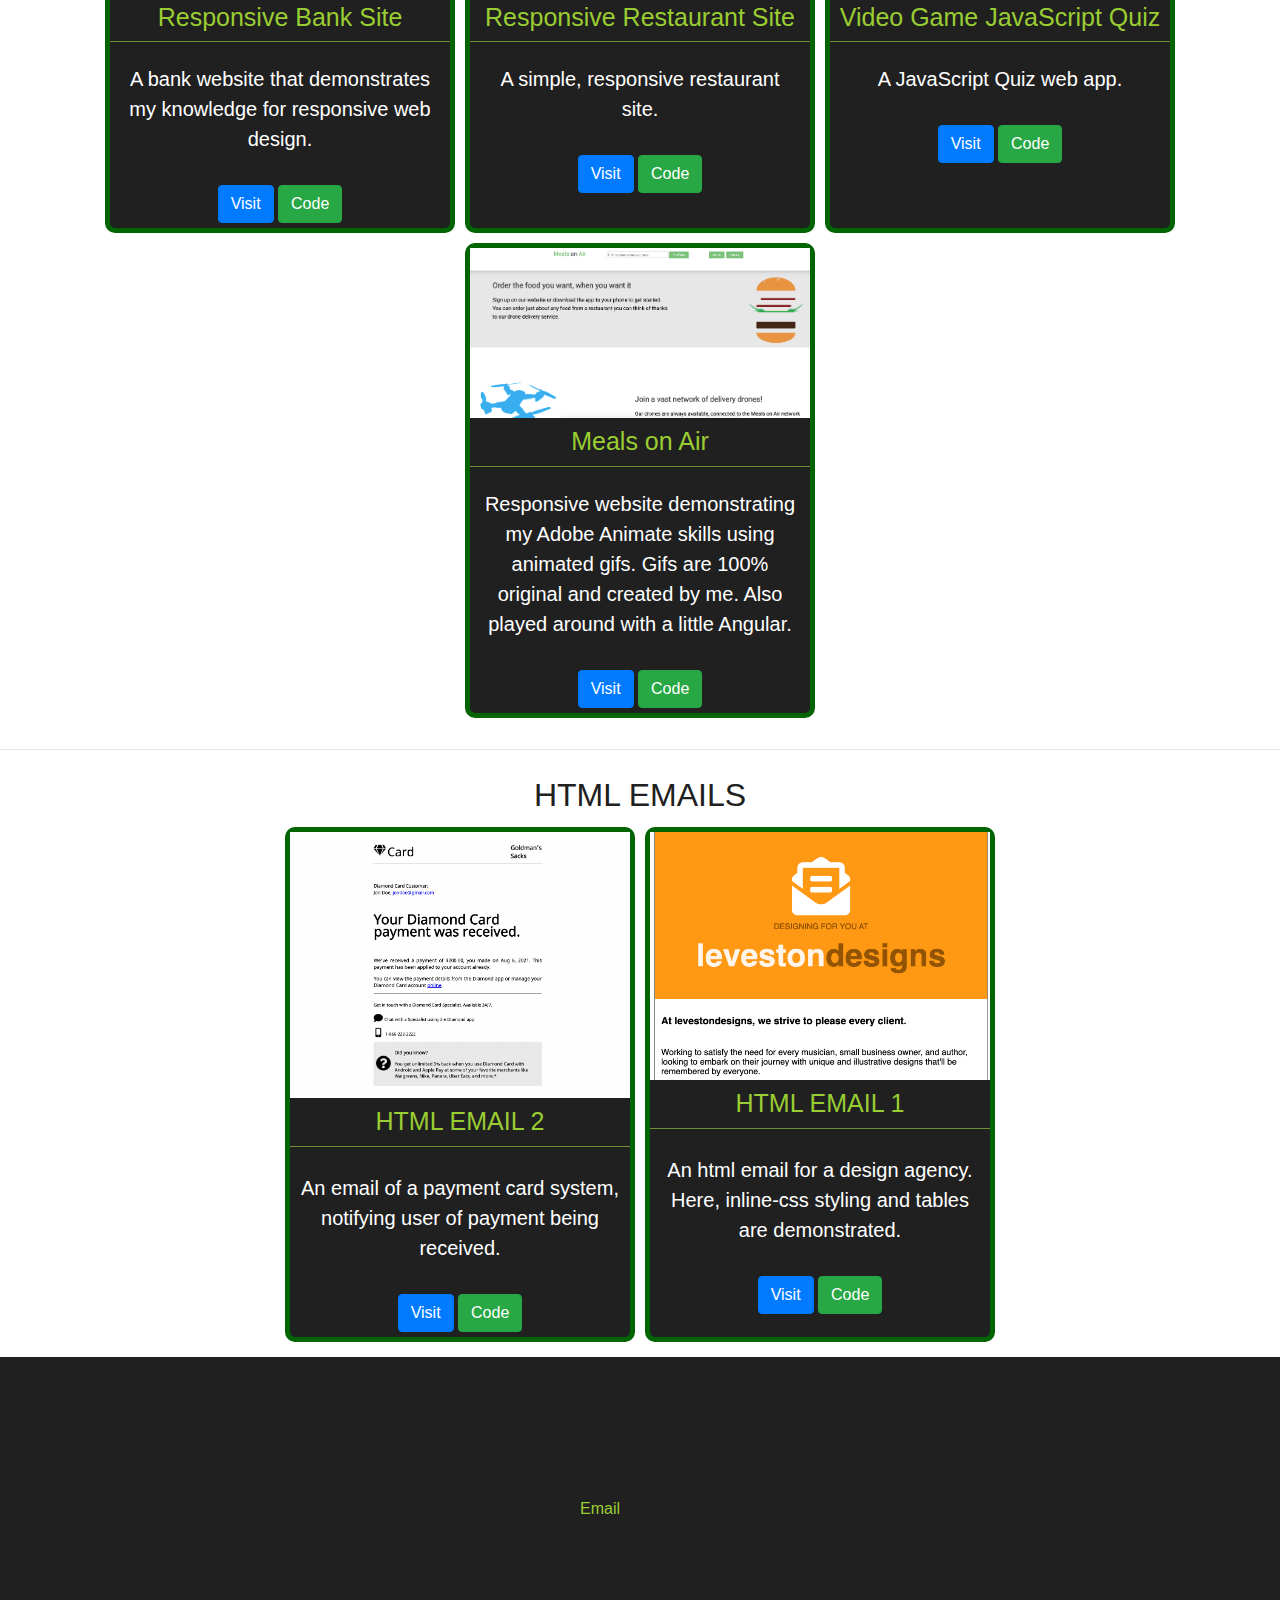
==== commit fb19c978: "2023 Updated. Took out the instagram link." ====
--- a/index.html
+++ b/index.html
@@ -386,7 +386,6 @@
             <div class="social-links-area">
                 <a href="mailto:chrisleveston@gmail.com" target="new"><i
                         class="fas fa-envelope-open-text"></i><br>Email</a>
-                <a href="https://www.instagram.com/chrislevestonweb/" target="new"><i class="fab fa-instagram"></i></a>
                 <a href="https://github.com/LeeTheTweak" target="new"><i class="fab fa-github-square"></i></a>
                 <a href="https://www.linkedin.com/in/christopherleveston94/" target="new"><i
                         class="fab fa-linkedin"></i></a>
--- a/public/styles/index.css
+++ b/public/styles/index.css
@@ -6,31 +6,20 @@
 }
 
 header nav {
-  display: -webkit-box;
-  display: -ms-flexbox;
-  display: flex;
-  background: #202020;
-}
-
+  display: flex;
+  background: #202020;
+}
 header nav .navbar-brand .title-area {
-  display: -webkit-box;
-  display: -ms-flexbox;
-  display: flex;
-  -webkit-box-orient: horizontal;
-  -webkit-box-direction: normal;
-      -ms-flex-direction: row;
-          flex-direction: row;
-  -ms-flex-wrap: wrap;
-      flex-wrap: wrap;
+  display: flex;
+  flex-direction: row;
+  flex-wrap: wrap;
   width: auto;
 }
-
 header nav .navbar-brand .title-area img {
   width: 30px;
   height: 30px;
   border-radius: 10px;
 }
-
 header nav .navbar-brand .title-area p {
   font-size: 20px;
   margin: 0 0 0 3px;
@@ -44,25 +33,15 @@
   background-repeat: no-repeat;
   background-size: cover;
 }
-
 .jumbotron .container {
-  display: -webkit-box;
-  display: -ms-flexbox;
-  display: flex;
-  -webkit-box-orient: horizontal;
-  -webkit-box-direction: normal;
-      -ms-flex-direction: row;
-          flex-direction: row;
-  -ms-flex-wrap: wrap;
-      flex-wrap: wrap;
-  -ms-flex-pack: distribute;
-      justify-content: space-around;
-}
-
+  display: flex;
+  flex-direction: row;
+  flex-wrap: wrap;
+  justify-content: space-around;
+}
 .jumbotron .container .introduction-area h2 {
   margin: 0;
 }
-
 .jumbotron .container .introduction-area h2 span {
   margin: 0;
   font-size: 50px;
@@ -70,19 +49,16 @@
   text-shadow: 1px 1px 5px yellowgreen;
   font-family: "VT323", sans-serif;
 }
-
 .jumbotron .container .introduction-area p {
   width: 400px;
   font-size: 20px;
 }
-
 .jumbotron .container .introduction-area .notification-area {
   font-size: 20px;
   margin-top: 20px;
   color: green;
   font-family: "Russo One";
 }
-
 .jumbotron .container .image-area img {
   width: 25vw;
 }
@@ -92,35 +68,25 @@
   padding: 10px;
   background: #202020;
 }
-
 .skills .skills-introduction {
   margin: auto;
   padding: 10px;
   text-align: justify;
   color: white;
 }
-
 .skills .skills-introduction h2 {
   text-align: center;
 }
-
 .skills .skills-introduction p {
   margin: auto;
   text-align: justify;
   width: 500px;
 }
-
 .skills .skills-technologies-section .cards-section {
-  display: -webkit-box;
-  display: -ms-flexbox;
-  display: flex;
-  -ms-flex-wrap: wrap;
-      flex-wrap: wrap;
-  -webkit-box-pack: center;
-      -ms-flex-pack: center;
-          justify-content: center;
-}
-
+  display: flex;
+  flex-wrap: wrap;
+  justify-content: center;
+}
 .skills .skills-technologies-section .cards-section .cards {
   margin: 10px;
   padding: 5px;
@@ -129,56 +95,39 @@
   border: 5px solid yellowgreen;
   text-align: center;
 }
-
 .skills .skills-technologies-section .cards-section .cards i {
   font-size: 80px;
   color: green;
 }
-
 .skills .skills-technologies-section .cards-section .cards p {
   width: 150px;
   text-align: center;
 }
-
 .skills .skills-technologies-section .cards-section .cards a {
   color: yellowgreen;
 }
-
 .skills .skills-technologies-section .detailed-list-area {
-  display: -webkit-box;
-  display: -ms-flexbox;
-  display: flex;
-  -webkit-box-orient: horizontal;
-  -webkit-box-direction: normal;
-      -ms-flex-direction: row;
-          flex-direction: row;
-  -ms-flex-wrap: wrap;
-      flex-wrap: wrap;
-  -webkit-box-pack: center;
-      -ms-flex-pack: center;
-          justify-content: center;
-}
-
+  display: flex;
+  flex-direction: row;
+  flex-wrap: wrap;
+  justify-content: center;
+}
 .skills .skills-technologies-section .detailed-list-area ul {
   padding: 0;
   margin: 0;
 }
-
 .skills .skills-technologies-section .detailed-list-area ul li {
   display: inline-block;
   margin: 10px;
 }
-
 .skills .skills-technologies-section .detailed-list-area ul li .whiteBackground {
   background: white;
   border-radius: 5px;
 }
-
 .skills .skills-technologies-section .detailed-list-area ul li .transparentBackground {
   background: none;
   border-radius: 5px;
 }
-
 .skills .skills-technologies-section .detailed-list-area ul li img {
   border-radius: 5px;
   width: 50px;
@@ -190,62 +139,50 @@
   margin: 0;
   padding: 10px;
 }
-
 .ui-section .ui-introduction h2 {
   color: #202020;
   text-align: center;
 }
-
 .ui-section .ui-cards-area {
-  display: -webkit-box;
-  display: -ms-flexbox;
-  display: flex;
-  -ms-flex-wrap: wrap;
-      flex-wrap: wrap;
-  -webkit-box-orient: horizontal;
-  -webkit-box-direction: normal;
-      -ms-flex-direction: row;
-          flex-direction: row;
-  -webkit-box-pack: center;
-      -ms-flex-pack: center;
-          justify-content: center;
+  display: flex;
+  flex-wrap: wrap;
+  flex-direction: row;
+  justify-content: center;
   /**
-        .ui-cards {
-            margin: 5px;
-            background: $SoftBlack;
-            color: white;
-            border: 5px solid darkgreen;
-            border-radius: 10px;
-            width: 350px;
-            img {
-                width: 100%;
-            }
-            .ui-card-title {
-                padding: 5px;
-                text-align: center;
-                font-size: 25px;
-                color: yellowgreen;
-                border-bottom: 1px solid #6f8d33;
-            }
-            .ui-card-description {
-                padding: 10px;
-                font-size: 20px;
-                font-family: sans-serif;
-                text-align: center;
-            }
-            .ui-button-area {
-                padding: 5px;
-                text-align: center;
-            }
-        }
-        */
-}
-
+  .ui-cards {
+      margin: 5px;
+      background: $SoftBlack;
+      color: white;
+      border: 5px solid darkgreen;
+      border-radius: 10px;
+      width: 350px;
+      img {
+          width: 100%;
+      }
+      .ui-card-title {
+          padding: 5px;
+          text-align: center;
+          font-size: 25px;
+          color: yellowgreen;
+          border-bottom: 1px solid #6f8d33;
+      }
+      .ui-card-description {
+          padding: 10px;
+          font-size: 20px;
+          font-family: sans-serif;
+          text-align: center;
+      }
+      .ui-button-area {
+          padding: 5px;
+          text-align: center;
+      }
+  }
+  */
+}
 .ui-section .ui-cards-area .ui-card {
   width: 800px;
   margin: 10px;
 }
-
 .ui-section .ui-cards-area .ui-card img {
   width: 100%;
 }
@@ -255,27 +192,16 @@
   margin: 0;
   padding: 10px;
 }
-
 .websites-section .websites-introduction h2 {
   color: #202020;
   text-align: center;
 }
-
 .websites-section .websites-cards-area {
-  display: -webkit-box;
-  display: -ms-flexbox;
-  display: flex;
-  -ms-flex-wrap: wrap;
-      flex-wrap: wrap;
-  -webkit-box-orient: horizontal;
-  -webkit-box-direction: normal;
-      -ms-flex-direction: row;
-          flex-direction: row;
-  -webkit-box-pack: center;
-      -ms-flex-pack: center;
-          justify-content: center;
-}
-
+  display: flex;
+  flex-wrap: wrap;
+  flex-direction: row;
+  justify-content: center;
+}
 .websites-section .websites-cards-area .website-cards {
   margin: 5px;
   background: #202020;
@@ -284,11 +210,9 @@
   border-radius: 10px;
   width: 350px;
 }
-
 .websites-section .websites-cards-area .website-cards img {
   width: 100%;
 }
-
 .websites-section .websites-cards-area .website-cards .card-title {
   padding: 5px;
   text-align: center;
@@ -296,14 +220,12 @@
   color: yellowgreen;
   border-bottom: 1px solid #6f8d33;
 }
-
 .websites-section .websites-cards-area .website-cards .card-description {
   padding: 10px;
   font-size: 20px;
   font-family: sans-serif;
   text-align: center;
 }
-
 .websites-section .websites-cards-area .website-cards .button-area {
   padding: 5px;
   text-align: center;
@@ -315,27 +237,16 @@
   margin: 0;
   padding: 10px;
 }
-
 .html-emails-section .html-emails-introduction h2 {
   color: #202020;
   text-align: center;
 }
-
 .html-emails-section .html-emails-cards-area {
-  display: -webkit-box;
-  display: -ms-flexbox;
-  display: flex;
-  -ms-flex-wrap: wrap;
-      flex-wrap: wrap;
-  -webkit-box-orient: horizontal;
-  -webkit-box-direction: normal;
-      -ms-flex-direction: row;
-          flex-direction: row;
-  -webkit-box-pack: center;
-      -ms-flex-pack: center;
-          justify-content: center;
-}
-
+  display: flex;
+  flex-wrap: wrap;
+  flex-direction: row;
+  justify-content: center;
+}
 .html-emails-section .html-emails-cards-area .emails-cards {
   margin: 5px;
   background: #202020;
@@ -344,11 +255,9 @@
   border-radius: 10px;
   width: 350px;
 }
-
 .html-emails-section .html-emails-cards-area .emails-cards img {
   width: 100%;
 }
-
 .html-emails-section .html-emails-cards-area .emails-cards .emails-card-title {
   padding: 5px;
   text-align: center;
@@ -356,14 +265,12 @@
   color: yellowgreen;
   border-bottom: 1px solid #6f8d33;
 }
-
 .html-emails-section .html-emails-cards-area .emails-cards .emails-card-description {
   padding: 10px;
   font-size: 20px;
   font-family: sans-serif;
   text-align: center;
 }
-
 .html-emails-section .html-emails-cards-area .emails-cards .emails-button-area {
   padding: 5px;
   text-align: center;
@@ -376,7 +283,6 @@
   text-align: center;
   padding: 60px;
 }
-
 footer a {
   margin: 20px;
   text-decoration: none;
@@ -386,29 +292,20 @@
   -o-transition: 0.1s ease-in-out;
   -webkit-transition: 0.1s ease-in-out;
 }
-
 footer a:hover {
   color: darkgreen;
   text-decoration: none;
 }
-
 footer .social-links-area {
-  display: -webkit-box;
-  display: -ms-flexbox;
-  display: flex;
-  -webkit-box-pack: center;
-      -ms-flex-pack: center;
-          justify-content: center;
-}
-
+  display: flex;
+  justify-content: center;
+}
 footer .social-links-area i {
   font-size: 40px;
 }
-
 footer .resume-link-area i {
   font-size: 60px;
 }
-
 footer .resume-link-area i h2 {
   font-family: sans-serif;
   font-weight: bold;
@@ -419,7 +316,6 @@
     padding-top: 50px;
   }
 }
-
 @media only screen and (max-width: 1230px) {
   .jumbotron .container .introduction-area {
     color: black;
@@ -446,7 +342,6 @@
     font-family: "Russo One";
   }
 }
-
 @media only screen and (max-width: 516px) {
   .jumbotron .container {
     padding-top: 50px;
@@ -470,5 +365,4 @@
   .detailed-list-area {
     text-align: center;
   }
-}
-/*# sourceMappingURL=index.css.map */+}/*# sourceMappingURL=index.css.map */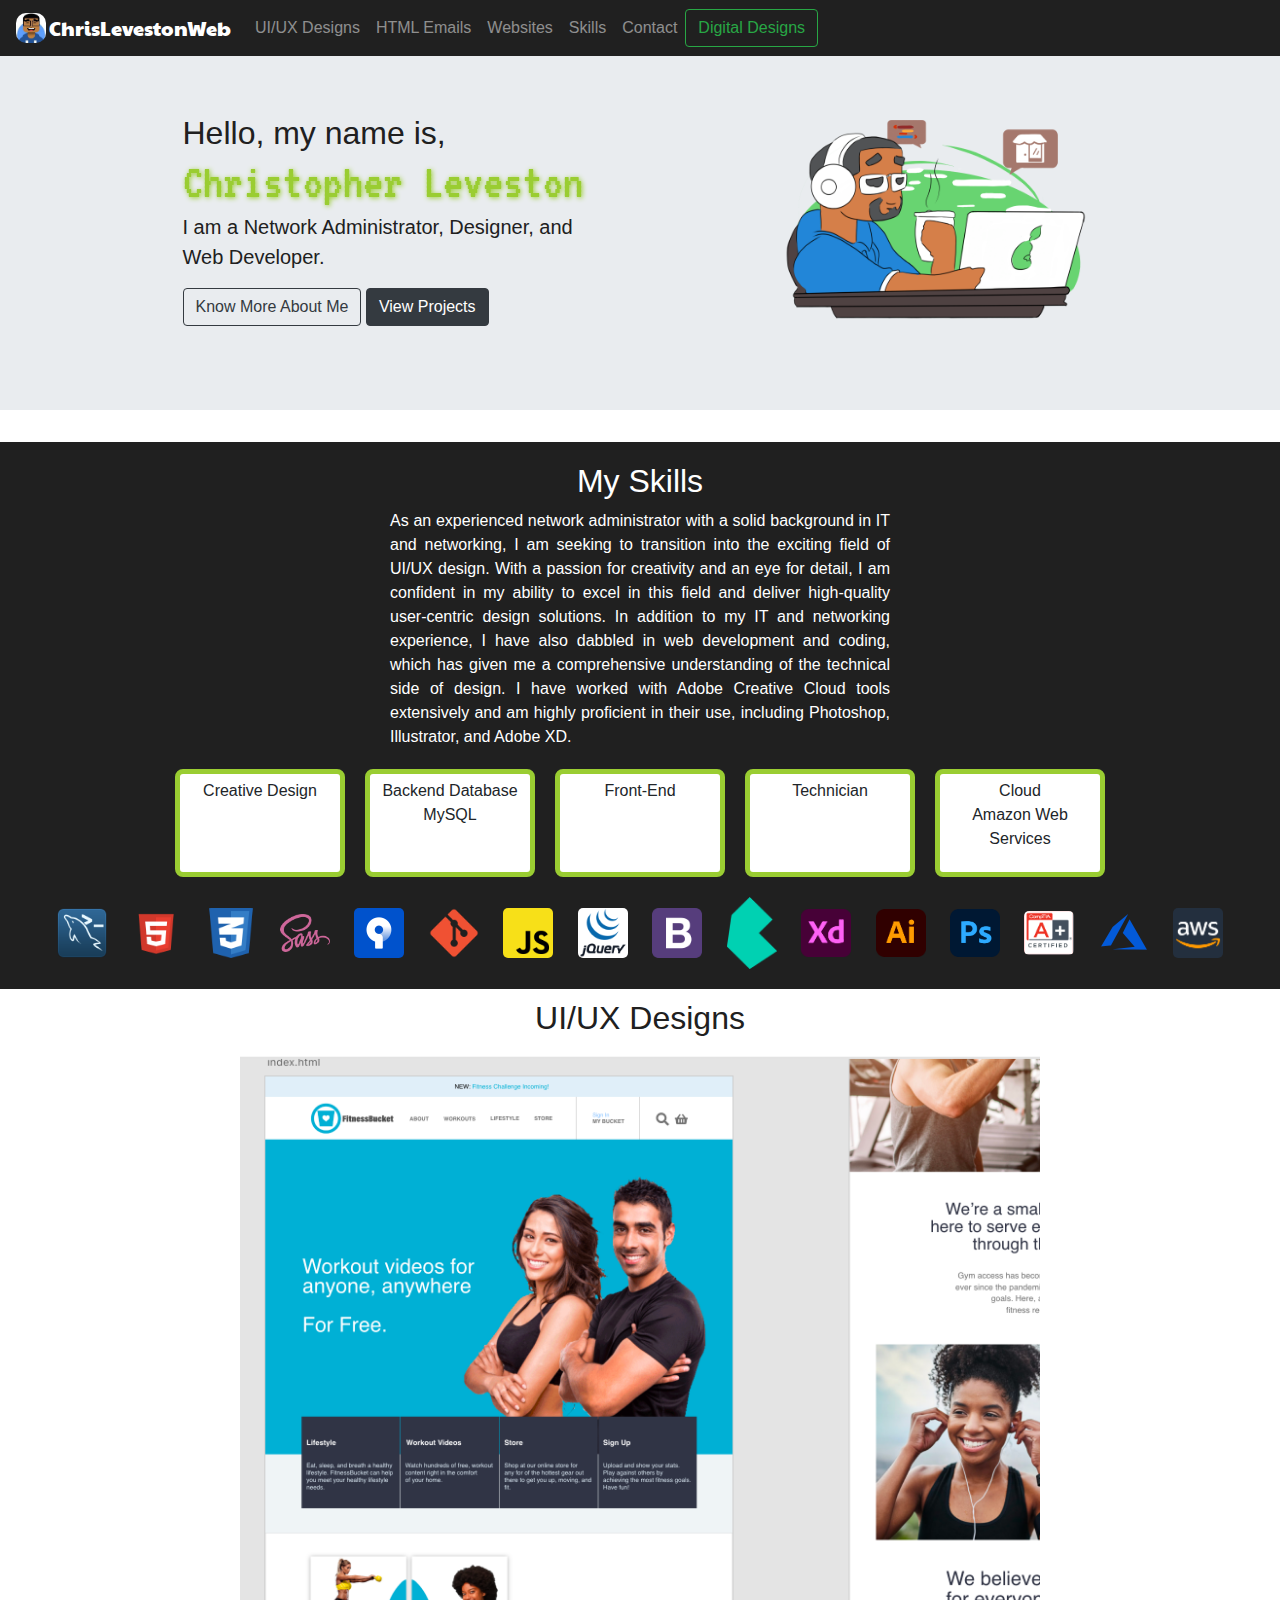
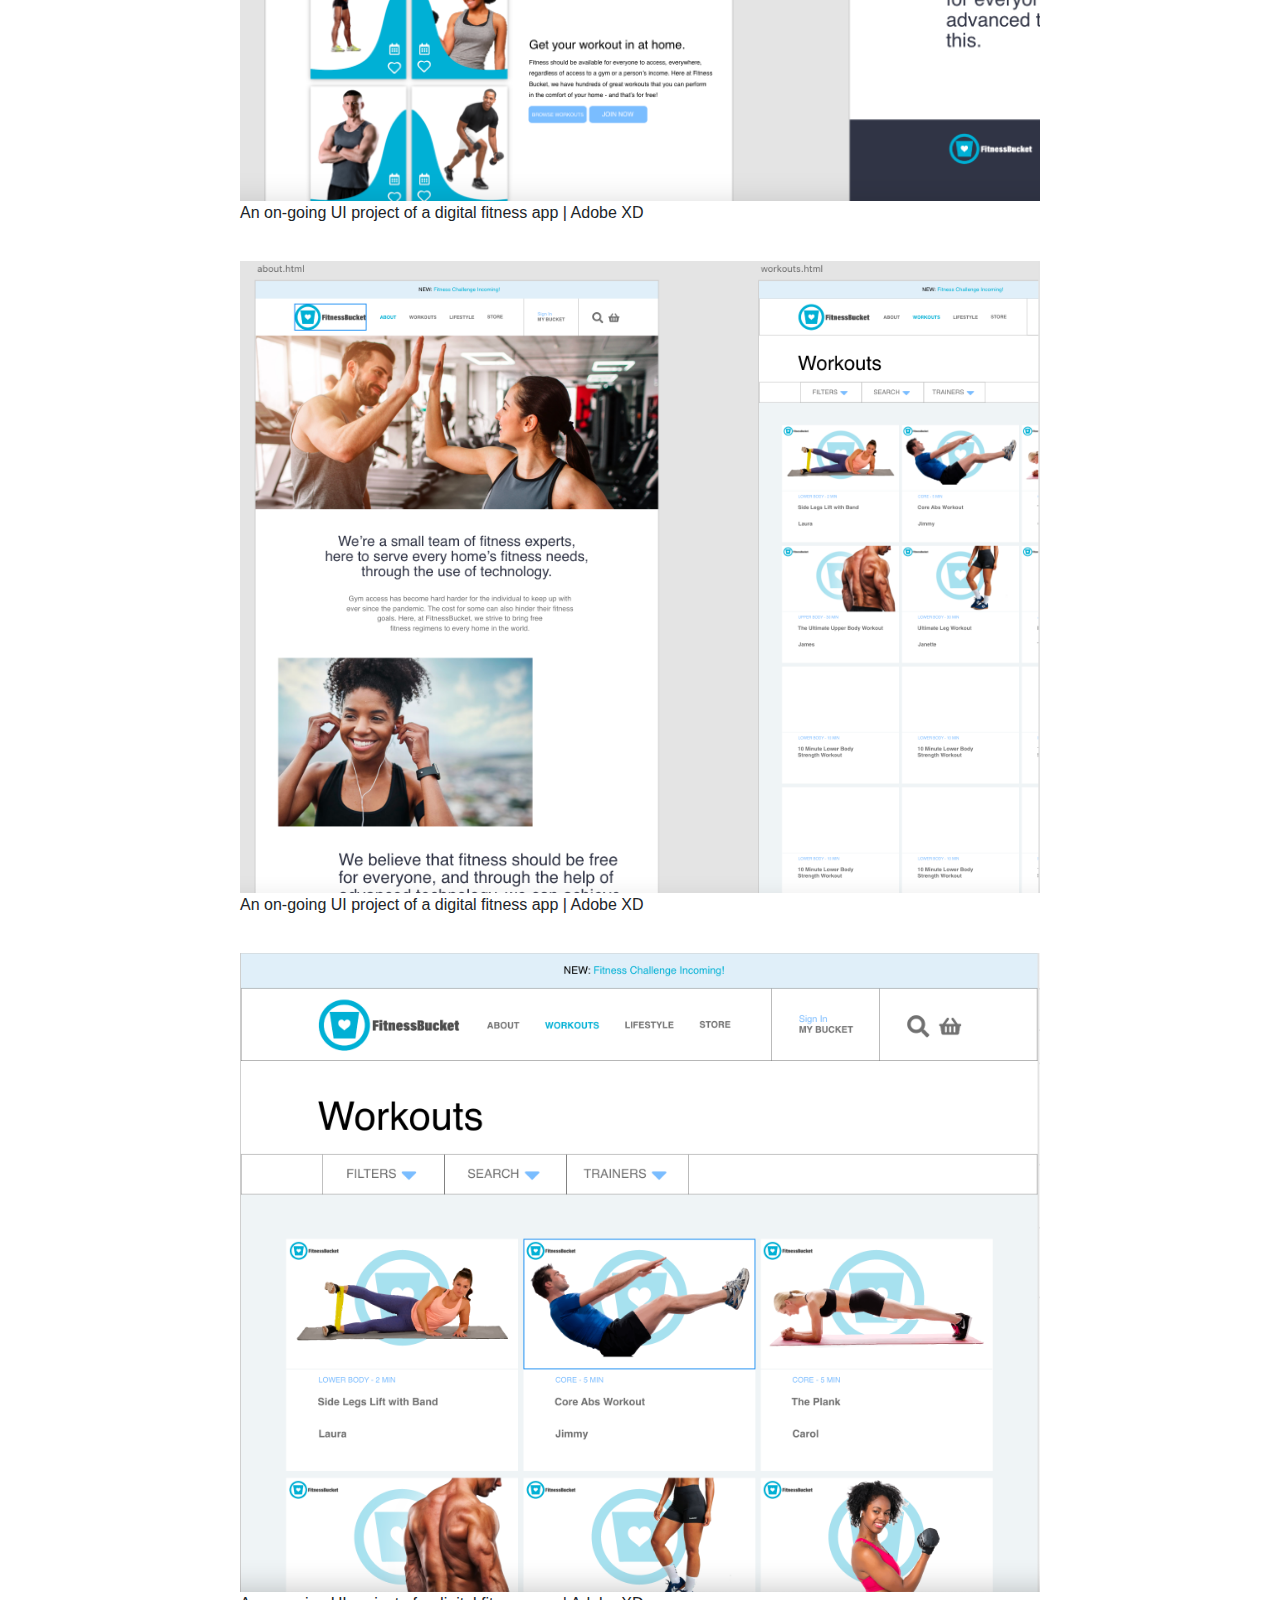
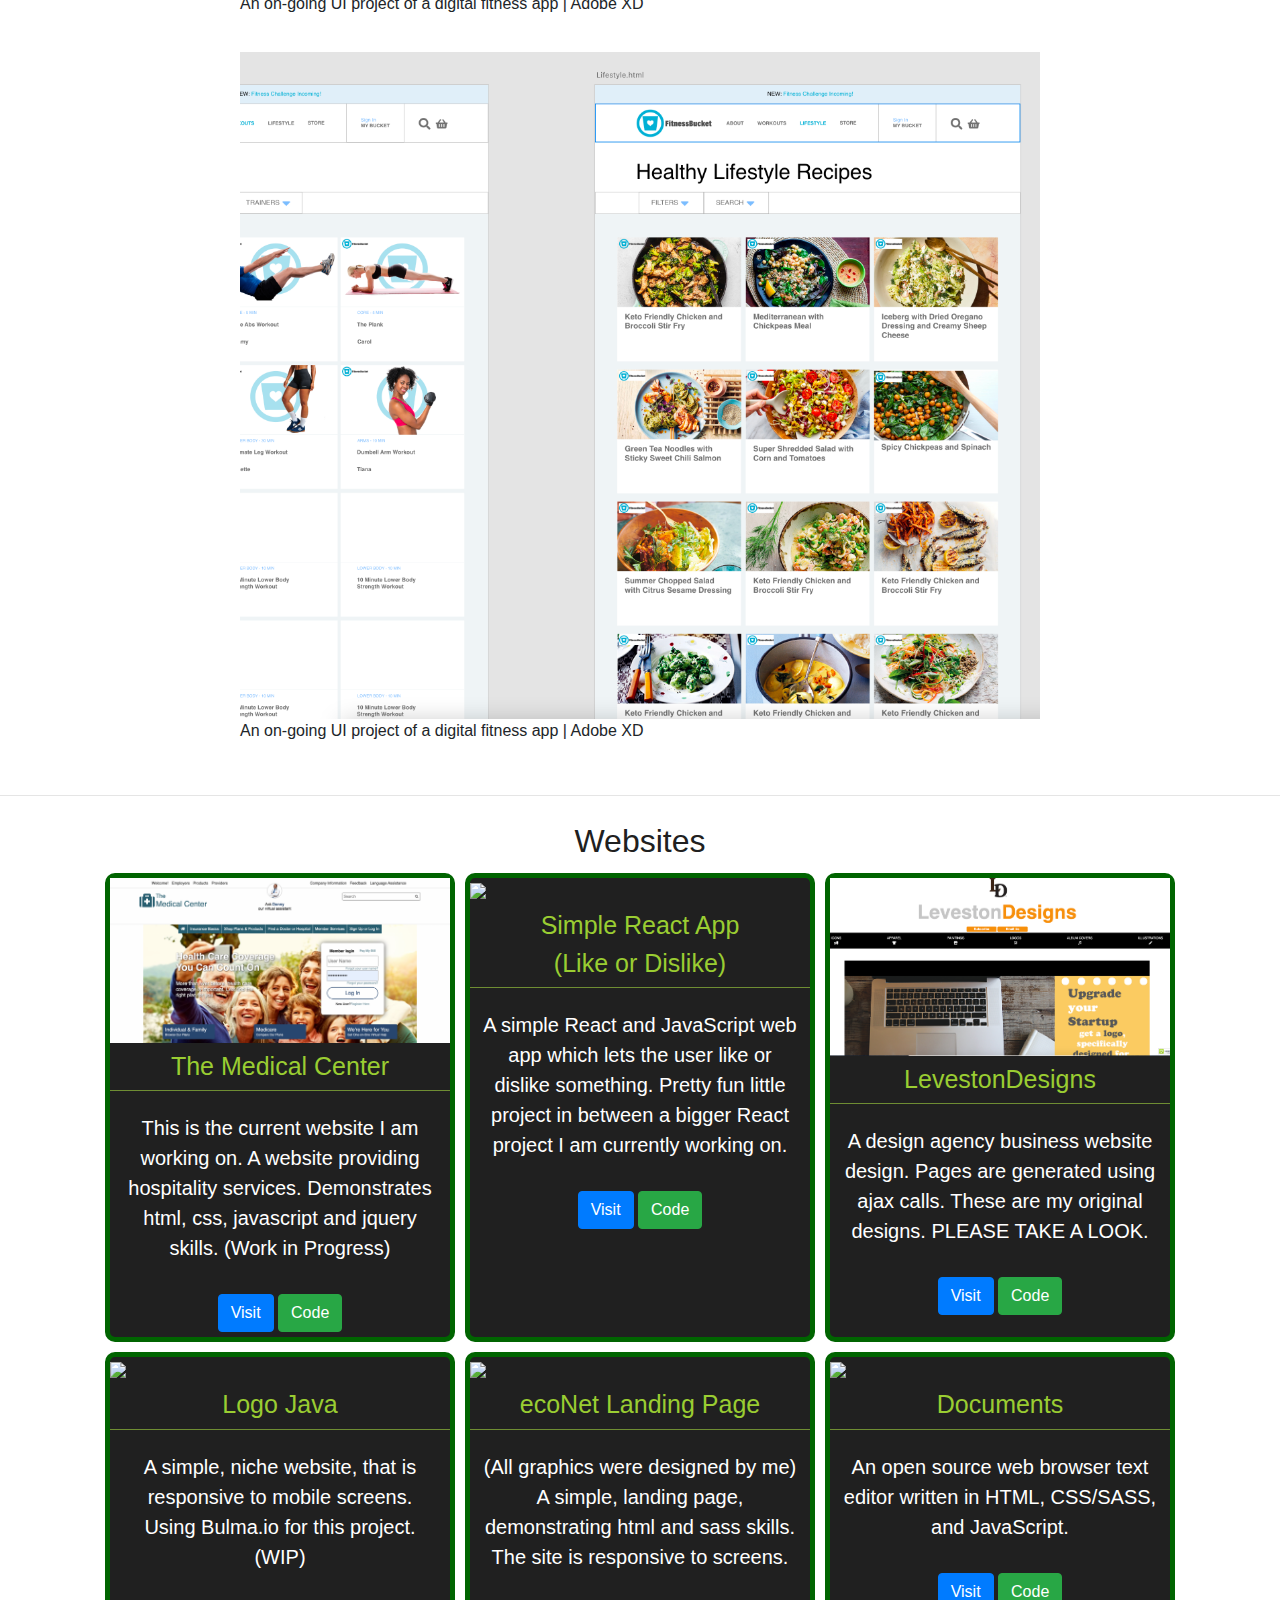
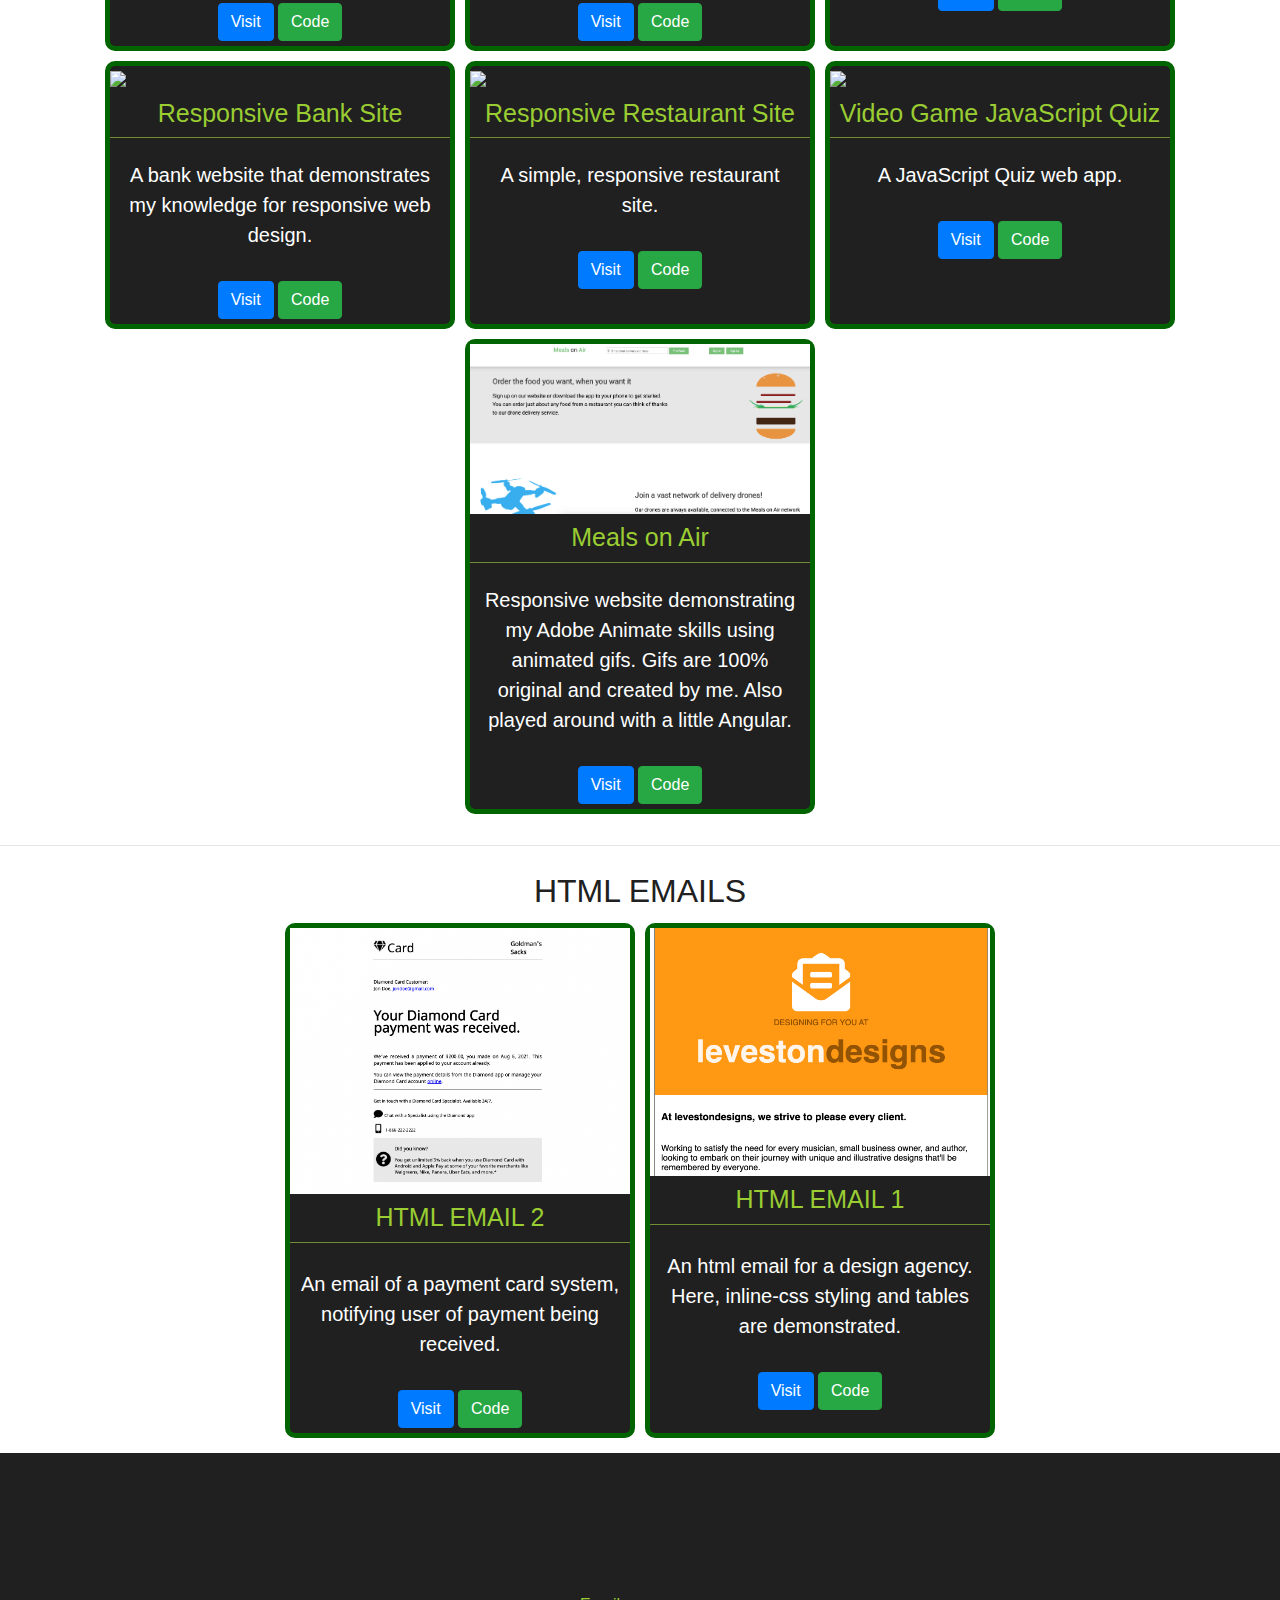
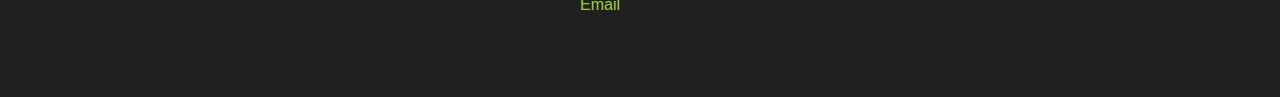
==== commit 00ee6a27: "Changed the short description in the introduction area. Also, changed the description in the 'My Ski" ====
--- a/index.html
+++ b/index.html
@@ -58,7 +58,7 @@
                 <div class="container">
                     <div class="introduction-area">
                         <h2>Hello, my name is, <br><span>Christopher Leveston</span></h2>
-                        <p>I am a front-end web developer, IT Director, and digital graphics designer.</p>
+                        <p>I am a Network Administrator, Designer, and Web Developer.</p>
                         <div class="button-area">
                             <a href="https://www.linkedin.com/in/christopherleveston94" target="new"><button
                                     type="button" class="btn btn-outline-dark">Know More About Me</button></a>
@@ -81,11 +81,10 @@
             <div class="skills-introduction">
                 <h2>My Skills</h2>
                 <p>
-                    My skills ranges from design, front-end development, and SQL backend knowledge. I am also skilled in
-                    IT, obtaining my A+ certificate
-                    and Microsoft Azure Cloud Fundamentals certificate. I am a digital graphics designer, boasting
-                    skills in the Adobe Creative Cloud in
-                    programs such as, Adobe Illustrator and Adobe Photoshop. I am also a digital illustrator.
+                    As an experienced network administrator with a solid background in IT and networking, I am seeking to transition into the exciting field of UI/UX design. 
+                    With a passion for creativity and an eye for detail, I am confident in my ability to excel in this field and deliver high-quality user-centric design solutions. 
+                    In addition to my IT and networking experience, I have also dabbled in web development and coding, which has given me a comprehensive understanding of the technical side of design. 
+                    I have worked with Adobe Creative Cloud tools extensively and am highly proficient in their use, including Photoshop, Illustrator, and Adobe XD.
                 </p>
             </div>
 
